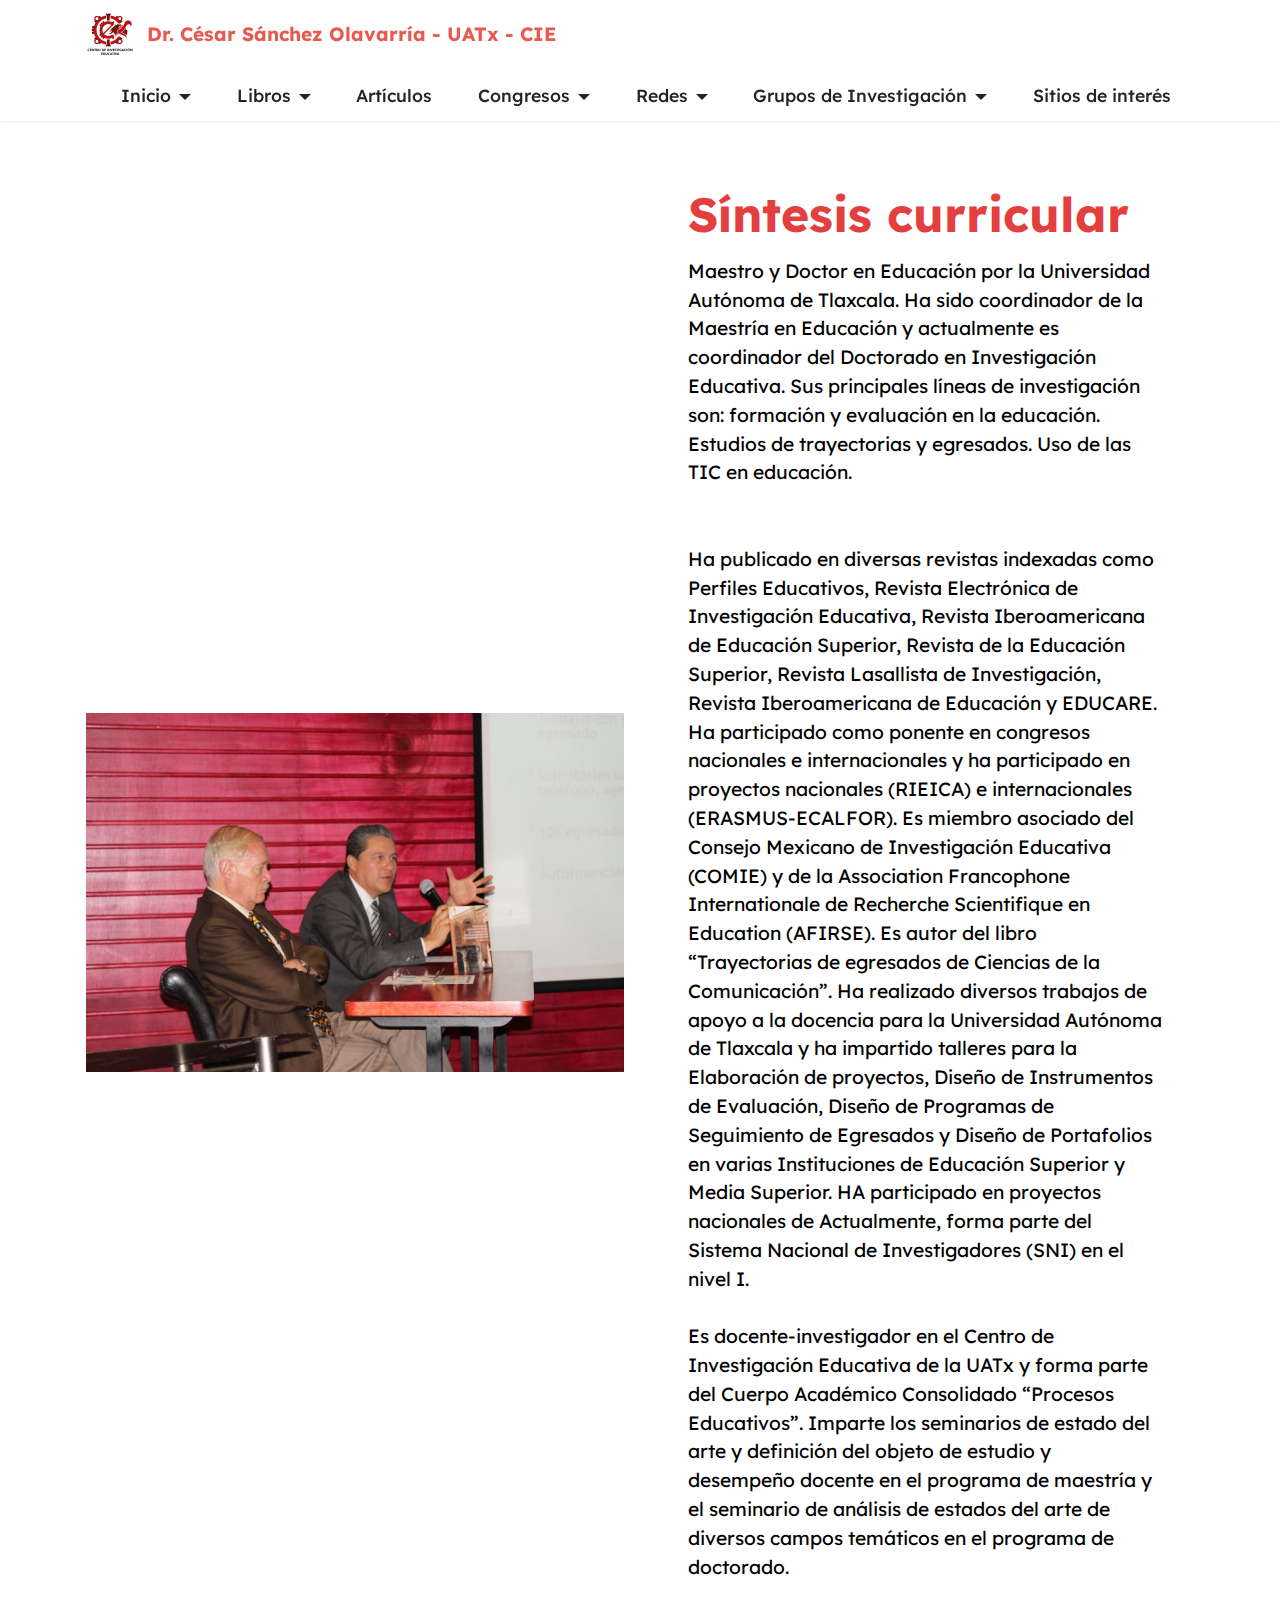
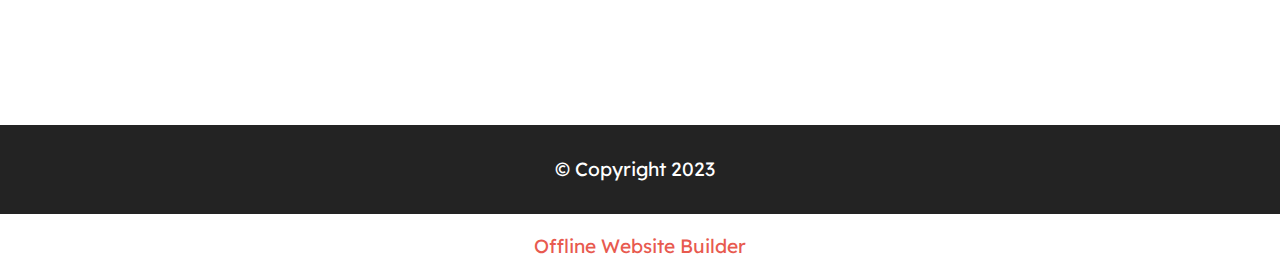
==== page2.html @ 466558fa "Add files via upload" ====
<!DOCTYPE html>
<html  >
<head>
  <!-- Site made with Mobirise Website Builder v5.9.6, https://mobirise.com -->
  <meta charset="UTF-8">
  <meta http-equiv="X-UA-Compatible" content="IE=edge">
  <meta name="generator" content="Mobirise v5.9.6, mobirise.com">
  <meta name="viewport" content="width=device-width, initial-scale=1, minimum-scale=1">
  <link rel="shortcut icon" href="assets/images/cie-96x96.png" type="image/x-icon">
  <meta name="description" content="">
  
  
  <title>Page 2</title>
  <link rel="stylesheet" href="assets/bootstrap/css/bootstrap.min.css">
  <link rel="stylesheet" href="assets/bootstrap/css/bootstrap-grid.min.css">
  <link rel="stylesheet" href="assets/bootstrap/css/bootstrap-reboot.min.css">
  <link rel="stylesheet" href="assets/dropdown/css/style.css">
  <link rel="stylesheet" href="assets/socicon/css/styles.css">
  <link rel="stylesheet" href="assets/theme/css/style.css">
  <link rel="preload" href="https://fonts.googleapis.com/css?family=Lexend:100,200,300,400,500,600,700,800,900&display=swap" as="style" onload="this.onload=null;this.rel='stylesheet'">
  <noscript><link rel="stylesheet" href="https://fonts.googleapis.com/css?family=Lexend:100,200,300,400,500,600,700,800,900&display=swap"></noscript>
  <link rel="preload" as="style" href="assets/mobirise/css/mbr-additional.css"><link rel="stylesheet" href="assets/mobirise/css/mbr-additional.css" type="text/css">

  
  
  
</head>
<body>
  
  <section data-bs-version="5.1" class="menu menu2 cid-tWcC2JuXkL" once="menu" id="menu2-j">
    
    <nav class="navbar navbar-dropdown navbar-fixed-top navbar-expand-lg">
        <div class="container">
            <div class="navbar-brand">
                <span class="navbar-logo">
                    <a href="index.html">
                        <img src="assets/images/cie-96x96.png" alt="Mobirise Website Builder" style="height: 3rem;">
                    </a>
                </span>
                <span class="navbar-caption-wrap"><a class="navbar-caption text-primary display-7" href="index.html">Dr. César Sánchez Olavarría - UATx - CIE</a></span>
            </div>
            <button class="navbar-toggler" type="button" data-toggle="collapse" data-bs-toggle="collapse" data-target="#navbarSupportedContent" data-bs-target="#navbarSupportedContent" aria-controls="navbarNavAltMarkup" aria-expanded="false" aria-label="Toggle navigation">
                <div class="hamburger">
                    <span></span>
                    <span></span>
                    <span></span>
                    <span></span>
                </div>
            </button>
            <div class="collapse navbar-collapse" id="navbarSupportedContent">
                <ul class="navbar-nav nav-dropdown nav-right" data-app-modern-menu="true"><li class="nav-item dropdown"><a class="nav-link link text-black text-primary dropdown-toggle display-4" href="#top" data-toggle="dropdown-submenu" data-bs-toggle="dropdown" data-bs-auto-close="outside" aria-expanded="false">Inicio</a><div class="dropdown-menu" aria-labelledby="dropdown-315"><a class="text-black text-primary show dropdown-item display-4" href="index.html">Home</a><a class="text-black text-primary show dropdown-item display-4" href="page2.html">Sintesis curricular<br></a><a class="text-black text-primary dropdown-item display-4" href="page1.html">Datos de contacto</a></div></li>
                    <li class="nav-item dropdown"><a class="nav-link link text-black text-primary dropdown-toggle display-4" href="index.html#gallery5-3" data-toggle="dropdown-submenu" data-bs-toggle="dropdown" data-bs-auto-close="outside" aria-expanded="false">Libros</a><div class="dropdown-menu" aria-labelledby="dropdown-136"><a class="text-black text-primary dropdown-item display-4" href="page3.html">Libros</a><a class="text-black text-primary show dropdown-item display-4" href="page4.html">Capítulos de libros</a></div></li><li class="nav-item"><a class="nav-link link text-black text-primary display-4" href="page5.html">Artículos</a></li>
                    <li class="nav-item dropdown"><a class="nav-link link text-black text-primary dropdown-toggle display-4" href="index.html#pricing2-c" data-toggle="dropdown-submenu" data-bs-toggle="dropdown" data-bs-auto-close="outside" aria-expanded="false">Congresos</a><div class="dropdown-menu" aria-labelledby="dropdown-948"><a class="text-black text-primary dropdown-item display-4" href="page6.html">Ponencias</a></div>
                    </li><li class="nav-item dropdown"><a class="nav-link link text-black text-primary dropdown-toggle display-4" href="index.html#pricing2-c" data-toggle="dropdown-submenu" data-bs-toggle="dropdown" data-bs-auto-close="outside" aria-expanded="false">Redes</a><div class="dropdown-menu" aria-labelledby="dropdown-106"><a class="text-black text-primary dropdown-item display-4" href="page7.html">Proyectos</a></div></li><li class="nav-item dropdown"><a class="nav-link link text-black text-primary dropdown-toggle show display-4" href="index.html#pricing2-c" data-toggle="dropdown-submenu" data-bs-toggle="dropdown" data-bs-auto-close="outside" aria-expanded="false">Grupos de Investigación</a><div class="dropdown-menu show" aria-labelledby="dropdown-112" data-bs-popper="none"><a class="text-black text-primary dropdown-item display-4" href="page8.html">Publicaciones<br></a></div></li><li class="nav-item"><a class="nav-link link text-black text-primary display-4" href="page9.html" aria-expanded="false">Sitios de interés</a></li></ul>
                
                
            </div>
        </div>
    </nav>
</section>

<section data-bs-version="5.1" class="image1 cid-tWcC2M9A0R" id="image1-n">
    

    

    <div class="container">
        <div class="row align-items-center">
            <div class="col-12 col-lg-6">
                <div class="image-wrapper">
                    <img src="assets/images/img-459-1256x837.jpg" alt="">
                    
                </div>
            </div>
            <div class="col-12 col-lg">
                <div class="text-wrapper">
                    <h3 class="mbr-section-title mbr-fonts-style mb-3 display-2"><strong>Síntesis curricular</strong></h3>
                    <p class="mbr-text mbr-fonts-style display-7">Maestro y Doctor en Educación por la Universidad Autónoma de Tlaxcala. Ha sido coordinador de la Maestría en Educación y actualmente es coordinador del Doctorado en Investigación Educativa. Sus principales líneas de investigación son: formación y evaluación en la educación. Estudios de trayectorias y egresados. Uso de las TIC en educación.
<br>
<br>
<br>Ha publicado en diversas revistas indexadas como Perfiles Educativos, Revista Electrónica de Investigación Educativa, Revista Iberoamericana de Educación Superior, Revista de la Educación Superior, Revista Lasallista de Investigación, Revista Iberoamericana de Educación y EDUCARE. Ha participado como ponente en congresos nacionales e internacionales y ha participado en proyectos nacionales (RIEICA) e internacionales (ERASMUS-ECALFOR). Es miembro asociado del Consejo Mexicano de Investigación Educativa (COMIE) y de la Association Francophone Internationale de Recherche Scientifique en Education (AFIRSE). Es autor del libro “Trayectorias de egresados de Ciencias de la Comunicación”. Ha realizado diversos trabajos de apoyo a la docencia para la Universidad Autónoma de Tlaxcala y ha impartido talleres para la Elaboración de proyectos, Diseño de Instrumentos de Evaluación, Diseño de Programas de Seguimiento de Egresados y Diseño de Portafolios en varias Instituciones de Educación Superior y Media Superior. HA participado en proyectos nacionales de Actualmente, forma parte del Sistema Nacional de Investigadores (SNI) en el nivel I.
<br>
<br>Es docente-investigador en el Centro de Investigación Educativa de la UATx y forma parte del Cuerpo Académico Consolidado “Procesos Educativos”. Imparte los seminarios de estado del arte y definición del objeto de estudio y desempeño docente en el programa de maestría y el seminario de análisis de estados del arte de diversos campos temáticos en el programa de doctorado.</p>
                </div>
            </div>
        </div>
    </div>
</section>

<section data-bs-version="5.1" class="footer7 cid-tWcC2O6Jqj" once="footers" id="footer7-q">

    

    

    <div class="container">
        <div class="media-container-row align-center mbr-white">
            <div class="col-12">
                <p class="mbr-text mb-0 mbr-fonts-style display-7">
                    © Copyright 2023&nbsp;&nbsp;</p>
            </div>
        </div>
    </div>
</section><section class="display-7" style="padding: 0;align-items: center;justify-content: center;flex-wrap: wrap;    align-content: center;display: flex;position: relative;height: 4rem;"><a href="https://mobiri.se/417931" style="flex: 1 1;height: 4rem;position: absolute;width: 100%;z-index: 1;"><img alt="" style="height: 4rem;" src="[data-uri]"></a><p style="margin: 0;text-align: center;" class="display-7">&#8204;</p><a style="z-index:1" href="https://mobirise.com/offline-website-builder.html">Offline Website Builder</a></section><script src="assets/bootstrap/js/bootstrap.bundle.min.js"></script>  <script src="assets/smoothscroll/smooth-scroll.js"></script>  <script src="assets/ytplayer/index.js"></script>  <script src="assets/dropdown/js/navbar-dropdown.js"></script>  <script src="assets/theme/js/script.js"></script>  
  
  
</body>
</html>
---- assets/dropdown/css/style.css ----
.navbar-dropdown {
  left: 0;
  padding: 0;
  position: absolute;
  right: 0;
  top: 0;
  transition: all 0.45s ease;
  z-index: 1030;
  background: #282828; }
  .navbar-dropdown .navbar-logo {
    margin-right: 0.8rem;
    transition: margin 0.3s ease-in-out;
    vertical-align: middle; }
    .navbar-dropdown .navbar-logo img {
      height: 3.125rem;
      transition: all 0.3s ease-in-out; }
    .navbar-dropdown .navbar-logo.mbr-iconfont {
      font-size: 3.125rem;
      line-height: 3.125rem; }
  .navbar-dropdown .navbar-caption {
    font-weight: 700;
    white-space: normal;
    vertical-align: -4px;
    line-height: 3.125rem !important; }
    .navbar-dropdown .navbar-caption, .navbar-dropdown .navbar-caption:hover {
      color: inherit;
      text-decoration: none; }
  .navbar-dropdown .mbr-iconfont + .navbar-caption {
    vertical-align: -1px; }
  .navbar-dropdown.navbar-fixed-top {
    position: fixed; }
  .navbar-dropdown .navbar-brand span {
    vertical-align: -4px; }
  .navbar-dropdown.bg-color.transparent {
    background: none; }
  .navbar-dropdown.navbar-short .navbar-brand {
    padding: 0.625rem 0; }
    .navbar-dropdown.navbar-short .navbar-brand span {
      vertical-align: -1px; }
  .navbar-dropdown.navbar-short .navbar-caption {
    line-height: 2.375rem !important;
    vertical-align: -2px; }
  .navbar-dropdown.navbar-short .navbar-logo {
    margin-right: 0.5rem; }
    .navbar-dropdown.navbar-short .navbar-logo img {
      height: 2.375rem; }
    .navbar-dropdown.navbar-short .navbar-logo.mbr-iconfont {
      font-size: 2.375rem;
      line-height: 2.375rem; }
  .navbar-dropdown.navbar-short .mbr-table-cell {
    height: 3.625rem; }
  .navbar-dropdown .navbar-close {
    left: 0.6875rem;
    position: fixed;
    top: 0.75rem;
    z-index: 1000; }
  .navbar-dropdown .hamburger-icon {
    content: "";
    display: inline-block;
    vertical-align: middle;
    width: 16px;
    -webkit-box-shadow: 0 -6px 0 1px #282828,0 0 0 1px #282828,0 6px 0 1px #282828;
    -moz-box-shadow: 0 -6px 0 1px #282828,0 0 0 1px #282828,0 6px 0 1px #282828;
    box-shadow: 0 -6px 0 1px #282828,0 0 0 1px #282828,0 6px 0 1px #282828; }

.dropdown-menu .dropdown-toggle[data-toggle="dropdown-submenu"]::after {
  border-bottom: 0.35em solid transparent;
  border-left: 0.35em solid;
  border-right: 0;
  border-top: 0.35em solid transparent;
  margin-left: 0.3rem; }

.dropdown-menu .dropdown-item:focus {
  outline: 0; }

.nav-dropdown {
  font-size: 0.75rem;
  font-weight: 500;
  height: auto !important; }
  .nav-dropdown .nav-btn {
    padding-left: 1rem; }
  .nav-dropdown .link {
    margin: .667em 1.667em;
    font-weight: 500;
    padding: 0;
    transition: color .2s ease-in-out; }
    .nav-dropdown .link.dropdown-toggle {
      margin-right: 2.583em; }
      .nav-dropdown .link.dropdown-toggle::after {
        margin-left: .25rem;
        border-top: 0.35em solid;
        border-right: 0.35em solid transparent;
        border-left: 0.35em solid transparent;
        border-bottom: 0; }
      .nav-dropdown .link.dropdown-toggle[aria-expanded="true"] {
        margin: 0;
        padding: 0.667em 3.263em  0.667em 1.667em; }
  .nav-dropdown .link::after,
  .nav-dropdown .dropdown-item::after {
    color: inherit; }
  .nav-dropdown .btn {
    font-size: 0.75rem;
    font-weight: 700;
    letter-spacing: 0;
    margin-bottom: 0;
    padding-left: 1.25rem;
    padding-right: 1.25rem; }
  .nav-dropdown .dropdown-menu {
    border-radius: 0;
    border: 0;
    left: 0;
    margin: 0;
    padding-bottom: 1.25rem;
    padding-top: 1.25rem;
    position: relative; }
  .nav-dropdown .dropdown-submenu {
    margin-left: 0.125rem;
    top: 0; }
  .nav-dropdown .dropdown-item {
    font-weight: 500;
    line-height: 2;
    padding: 0.3846em 4.615em 0.3846em 1.5385em;
    position: relative;
    transition: color .2s ease-in-out, background-color .2s ease-in-out; }
    .nav-dropdown .dropdown-item::after {
      margin-top: -0.3077em;
      position: absolute;
      right: 1.1538em;
      top: 50%; }
    .nav-dropdown .dropdown-item:focus, .nav-dropdown .dropdown-item:hover {
      background: none; }

@media (max-width: 767px) {
  .nav-dropdown.navbar-toggleable-sm {
    bottom: 0;
    display: none;
    left: 0;
    overflow-x: hidden;
    position: fixed;
    top: 0;
    transform: translateX(-100%);
    -ms-transform: translateX(-100%);
    -webkit-transform: translateX(-100%);
    width: 18.75rem;
    z-index: 999; } }
.nav-dropdown.navbar-toggleable-xl {
  bottom: 0;
  display: none;
  left: 0;
  overflow-x: hidden;
  position: fixed;
  top: 0;
  transform: translateX(-100%);
  -ms-transform: translateX(-100%);
  -webkit-transform: translateX(-100%);
  width: 18.75rem;
  z-index: 999; }

.nav-dropdown-sm {
  display: block !important;
  overflow-x: hidden;
  overflow: auto;
  padding-top: 3.875rem; }
  .nav-dropdown-sm::after {
    content: "";
    display: block;
    height: 3rem;
    width: 100%; }
  .nav-dropdown-sm.collapse.in ~ .navbar-close {
    display: block !important; }
  .nav-dropdown-sm.collapsing, .nav-dropdown-sm.collapse.in {
    transform: translateX(0);
    -ms-transform: translateX(0);
    -webkit-transform: translateX(0);
    transition: all 0.25s ease-out;
    -webkit-transition: all 0.25s ease-out;
    background: #282828; }
  .nav-dropdown-sm.collapsing[aria-expanded="false"] {
    transform: translateX(-100%);
    -ms-transform: translateX(-100%);
    -webkit-transform: translateX(-100%); }
  .nav-dropdown-sm .nav-item {
    display: block;
    margin-left: 0 !important;
    padding-left: 0; }
  .nav-dropdown-sm .link,
  .nav-dropdown-sm .dropdown-item {
    border-top: 1px dotted rgba(255, 255, 255, 0.1);
    font-size: 0.8125rem;
    line-height: 1.6;
    margin: 0 !important;
    padding: 0.875rem 2.4rem 0.875rem 1.5625rem !important;
    position: relative;
    white-space: normal; }
    .nav-dropdown-sm .link:focus, .nav-dropdown-sm .link:hover,
    .nav-dropdown-sm .dropdown-item:focus,
    .nav-dropdown-sm .dropdown-item:hover {
      background: rgba(0, 0, 0, 0.2) !important;
      color: #c0a375; }
  .nav-dropdown-sm .nav-btn {
    position: relative;
    padding: 1.5625rem 1.5625rem 0 1.5625rem; }
    .nav-dropdown-sm .nav-btn::before {
      border-top: 1px dotted rgba(255, 255, 255, 0.1);
      content: "";
      left: 0;
      position: absolute;
      top: 0;
      width: 100%; }
    .nav-dropdown-sm .nav-btn + .nav-btn {
      padding-top: 0.625rem; }
      .nav-dropdown-sm .nav-btn + .nav-btn::before {
        display: none; }
  .nav-dropdown-sm .btn {
    padding: 0.625rem 0; }
  .nav-dropdown-sm .dropdown-toggle[data-toggle="dropdown-submenu"]::after {
    margin-left: .25rem;
    border-top: 0.35em solid;
    border-right: 0.35em solid transparent;
    border-left: 0.35em solid transparent;
    border-bottom: 0; }
  .nav-dropdown-sm .dropdown-toggle[data-toggle="dropdown-submenu"][aria-expanded="true"]::after {
    border-top: 0;
    border-right: 0.35em solid transparent;
    border-left: 0.35em solid transparent;
    border-bottom: 0.35em solid; }
  .nav-dropdown-sm .dropdown-menu {
    margin: 0;
    padding: 0;
    position: relative;
    top: 0;
    left: 0;
    width: 100%;
    border: 0;
    float: none;
    border-radius: 0;
    background: none; }
  .nav-dropdown-sm .dropdown-submenu {
    left: 100%;
    margin-left: 0.125rem;
    margin-top: -1.25rem;
    top: 0; }

.navbar-toggleable-sm .nav-dropdown .dropdown-menu {
  position: absolute; }

.navbar-toggleable-sm .nav-dropdown .dropdown-submenu {
  left: 100%;
  margin-left: 0.125rem;
  margin-top: -1.25rem;
  top: 0; }

.navbar-toggleable-sm.opened .nav-dropdown .dropdown-menu {
  position: relative; }

.navbar-toggleable-sm.opened .nav-dropdown .dropdown-submenu {
  left: 0;
  margin-left: 00rem;
  margin-top: 0rem;
  top: 0; }

.is-builder .nav-dropdown.collapsing {
  transition: none !important; }
---- assets/socicon/css/styles.css ----
@charset "UTF-8";

@font-face {
  font-family: 'Socicon';
  src:  url('../fonts/socicon.eot');
  src:  url('../fonts/socicon.eot?#iefix') format('embedded-opentype'),
    url('../fonts/socicon.woff2') format('woff2'),
    url('../fonts/socicon.ttf') format('truetype'),
    url('../fonts/socicon.woff') format('woff'),
    url('../fonts/socicon.svg#socicon') format('svg');
  font-weight: normal;
  font-style: normal;
  font-display: swap;
}

[data-icon]:before {
  font-family: "socicon" !important;
  content: attr(data-icon);
  font-style: normal !important;
  font-weight: normal !important;
  font-variant: normal !important;
  text-transform: none !important;
  speak: none;
  line-height: 1;
  -webkit-font-smoothing: antialiased;
  -moz-osx-font-smoothing: grayscale;
}

[class^="socicon-"], [class*=" socicon-"] {
  /* use !important to prevent issues with browser extensions that change fonts */
  font-family: 'Socicon' !important;
  speak: none;
  font-style: normal;
  font-weight: normal;
  font-variant: normal;
  text-transform: none;
  line-height: 1;

  /* Better Font Rendering =========== */
  -webkit-font-smoothing: antialiased;
  -moz-osx-font-smoothing: grayscale;
}

.socicon-eitaa:before {
  content: "\e97c";
}
.socicon-soroush:before {
  content: "\e97d";
}
.socicon-bale:before {
  content: "\e97e";
}
.socicon-zazzle:before {
  content: "\e97b";
}
.socicon-society6:before {
  content: "\e97a";
}
.socicon-redbubble:before {
  content: "\e979";
}
.socicon-avvo:before {
  content: "\e978";
}
.socicon-stitcher:before {
  content: "\e977";
}
.socicon-googlehangouts:before {
  content: "\e974";
}
.socicon-dlive:before {
  content: "\e975";
}
.socicon-vsco:before {
  content: "\e976";
}
.socicon-flipboard:before {
  content: "\e973";
}
.socicon-ubuntu:before {
  content: "\e958";
}
.socicon-artstation:before {
  content: "\e959";
}
.socicon-invision:before {
  content: "\e95a";
}
.socicon-torial:before {
  content: "\e95b";
}
.socicon-collectorz:before {
  content: "\e95c";
}
.socicon-seenthis:before {
  content: "\e95d";
}
.socicon-googleplaymusic:before {
  content: "\e95e";
}
.socicon-debian:before {
  content: "\e95f";
}
.socicon-filmfreeway:before {
  content: "\e960";
}
.socicon-gnome:before {
  content: "\e961";
}
.socicon-itchio:before {
  content: "\e962";
}
.socicon-jamendo:before {
  content: "\e963";
}
.socicon-mix:before {
  content: "\e964";
}
.socicon-sharepoint:before {
  content: "\e965";
}
.socicon-tinder:before {
  content: "\e966";
}
.socicon-windguru:before {
  content: "\e967";
}
.socicon-cdbaby:before {
  content: "\e968";
}
.socicon-elementaryos:before {
  content: "\e969";
}
.socicon-stage32:before {
  content: "\e96a";
}
.socicon-tiktok:before {
  content: "\e96b";
}
.socicon-gitter:before {
  content: "\e96c";
}
.socicon-letterboxd:before {
  content: "\e96d";
}
.socicon-threema:before {
  content: "\e96e";
}
.socicon-splice:before {
  content: "\e96f";
}
.socicon-metapop:before {
  content: "\e970";
}
.socicon-naver:before {
  content: "\e971";
}
.socicon-remote:before {
  content: "\e972";
}
.socicon-internet:before {
  content: "\e957";
}
.socicon-moddb:before {
  content: "\e94b";
}
.socicon-indiedb:before {
  content: "\e94c";
}
.socicon-traxsource:before {
  content: "\e94d";
}
.socicon-gamefor:before {
  content: "\e94e";
}
.socicon-pixiv:before {
  content: "\e94f";
}
.socicon-myanimelist:before {
  content: "\e950";
}
.socicon-blackberry:before {
  content: "\e951";
}
.socicon-wickr:before {
  content: "\e952";
}
.socicon-spip:before {
  content: "\e953";
}
.socicon-napster:before {
  content: "\e954";
}
.socicon-beatport:before {
  content: "\e955";
}
.socicon-hackerone:before {
  content: "\e956";
}
.socicon-hackernews:before {
  content: "\e946";
}
.socicon-smashwords:before {
  content: "\e947";
}
.socicon-kobo:before {
  content: "\e948";
}
.socicon-bookbub:before {
  content: "\e949";
}
.socicon-mailru:before {
  content: "\e94a";
}
.socicon-gitlab:before {
  content: "\e945";
}
.socicon-instructables:before {
  content: "\e944";
}
.socicon-portfolio:before {
  content: "\e943";
}
.socicon-codered:before {
  content: "\e940";
}
.socicon-origin:before {
  content: "\e941";
}
.socicon-nextdoor:before {
  content: "\e942";
}
.socicon-udemy:before {
  content: "\e93f";
}
.socicon-livemaster:before {
  content: "\e93e";
}
.socicon-crunchbase:before {
  content: "\e93b";
}
.socicon-homefy:before {
  content: "\e93c";
}
.socicon-calendly:before {
  content: "\e93d";
}
.socicon-realtor:before {
  content: "\e90f";
}
.socicon-tidal:before {
  content: "\e910";
}
.socicon-qobuz:before {
  content: "\e911";
}
.socicon-natgeo:before {
  content: "\e912";
}
.socicon-mastodon:before {
  content: "\e913";
}
.socicon-unsplash:before {
  content: "\e914";
}
.socicon-homeadvisor:before {
  content: "\e915";
}
.socicon-angieslist:before {
  content: "\e916";
}
.socicon-codepen:before {
  content: "\e917";
}
.socicon-slack:before {
  content: "\e918";
}
.socicon-openaigym:before {
  content: "\e919";
}
.socicon-logmein:before {
  content: "\e91a";
}
.socicon-fiverr:before {
  content: "\e91b";
}
.socicon-gotomeeting:before {
  content: "\e91c";
}
.socicon-aliexpress:before {
  content: "\e91d";
}
.socicon-guru:before {
  content: "\e91e";
}
.socicon-appstore:before {
  content: "\e91f";
}
.socicon-homes:before {
  content: "\e920";
}
.socicon-zoom:before {
  content: "\e921";
}
.socicon-alibaba:before {
  content: "\e922";
}
.socicon-craigslist:before {
  content: "\e923";
}
.socicon-wix:before {
  content: "\e924";
}
.socicon-redfin:before {
  content: "\e925";
}
.socicon-googlecalendar:before {
  content: "\e926";
}
.socicon-shopify:before {
  content: "\e927";
}
.socicon-freelancer:before {
  content: "\e928";
}
.socicon-seedrs:before {
  content: "\e929";
}
.socicon-bing:before {
  content: "\e92a";
}
.socicon-doodle:before {
  content: "\e92b";
}
.socicon-bonanza:before {
  content: "\e92c";
}
.socicon-squarespace:before {
  content: "\e92d";
}
.socicon-toptal:before {
  content: "\e92e";
}
.socicon-gust:before {
  content: "\e92f";
}
.socicon-ask:before {
  content: "\e930";
}
.socicon-trulia:before {
  content: "\e931";
}
.socicon-loomly:before {
  content: "\e932";
}
.socicon-ghost:before {
  content: "\e933";
}
.socicon-upwork:before {
  content: "\e934";
}
.socicon-fundable:before {
  content: "\e935";
}
.socicon-booking:before {
  content: "\e936";
}
.socicon-googlemaps:before {
  content: "\e937";
}
.socicon-zillow:before {
  content: "\e938";
}
.socicon-niconico:before {
  content: "\e939";
}
.socicon-toneden:before {
  content: "\e93a";
}
.socicon-augment:before {
  content: "\e908";
}
.socicon-bitbucket:before {
  content: "\e909";
}
.socicon-fyuse:before {
  content: "\e90a";
}
.socicon-yt-gaming:before {
  content: "\e90b";
}
.socicon-sketchfab:before {
  content: "\e90c";
}
.socicon-mobcrush:before {
  content: "\e90d";
}
.socicon-microsoft:before {
  content: "\e90e";
}
.socicon-pandora:before {
  content: "\e907";
}
.socicon-messenger:before {
  content: "\e906";
}
.socicon-gamewisp:before {
  content: "\e905";
}
.socicon-bloglovin:before {
  content: "\e904";
}
.socicon-tunein:before {
  content: "\e903";
}
.socicon-gamejolt:before {
  content: "\e901";
}
.socicon-trello:before {
  content: "\e902";
}
.socicon-spreadshirt:before {
  content: "\e900";
}
.socicon-500px:before {
  content: "\e000";
}
.socicon-8tracks:before {
  content: "\e001";
}
.socicon-airbnb:before {
  content: "\e002";
}
.socicon-alliance:before {
  content: "\e003";
}
.socicon-amazon:before {
  content: "\e004";
}
.socicon-amplement:before {
  content: "\e005";
}
.socicon-android:before {
  content: "\e006";
}
.socicon-angellist:before {
  content: "\e007";
}
.socicon-apple:before {
  content: "\e008";
}
.socicon-appnet:before {
  content: "\e009";
}
.socicon-baidu:before {
  content: "\e00a";
}
.socicon-bandcamp:before {
  content: "\e00b";
}
.socicon-battlenet:before {
  content: "\e00c";
}
.socicon-mixer:before {
  content: "\e00d";
}
.socicon-bebee:before {
  content: "\e00e";
}
.socicon-bebo:before {
  content: "\e00f";
}
.socicon-behance:before {
  content: "\e010";
}
.socicon-blizzard:before {
  content: "\e011";
}
.socicon-blogger:before {
  content: "\e012";
}
.socicon-buffer:before {
  content: "\e013";
}
.socicon-chrome:before {
  content: "\e014";
}
.socicon-coderwall:before {
  content: "\e015";
}
.socicon-curse:before {
  content: "\e016";
}
.socicon-dailymotion:before {
  content: "\e017";
}
.socicon-deezer:before {
  content: "\e018";
}
.socicon-delicious:before {
  content: "\e019";
}
.socicon-deviantart:before {
  content: "\e01a";
}
.socicon-diablo:before {
  content: "\e01b";
}
.socicon-digg:before {
  content: "\e01c";
}
.socicon-discord:before {
  content: "\e01d";
}
.socicon-disqus:before {
  content: "\e01e";
}
.socicon-douban:before {
  content: "\e01f";
}
.socicon-draugiem:before {
  content: "\e020";
}
.socicon-dribbble:before {
  content: "\e021";
}
.socicon-drupal:before {
  content: "\e022";
}
.socicon-ebay:before {
  content: "\e023";
}
.socicon-ello:before {
  content: "\e024";
}
.socicon-endomodo:before {
  content: "\e025";
}
.socicon-envato:before {
  content: "\e026";
}
.socicon-etsy:before {
  content: "\e027";
}
.socicon-facebook:before {
  content: "\e028";
}
.socicon-feedburner:before {
  content: "\e029";
}
.socicon-filmweb:before {
  content: "\e02a";
}
.socicon-firefox:before {
  content: "\e02b";
}
.socicon-flattr:before {
  content: "\e02c";
}
.socicon-flickr:before {
  content: "\e02d";
}
.socicon-formulr:before {
  content: "\e02e";
}
.socicon-forrst:before {
  content: "\e02f";
}
.socicon-foursquare:before {
  content: "\e030";
}
.socicon-friendfeed:before {
  content: "\e031";
}
.socicon-github:before {
  content: "\e032";
}
.socicon-goodreads:before {
  content: "\e033";
}
.socicon-google:before {
  content: "\e034";
}
.socicon-googlescholar:before {
  content: "\e035";
}
.socicon-googlegroups:before {
  content: "\e036";
}
.socicon-googlephotos:before {
  content: "\e037";
}
.socicon-googleplus:before {
  content: "\e038";
}
.socicon-grooveshark:before {
  content: "\e039";
}
.socicon-hackerrank:before {
  content: "\e03a";
}
.socicon-hearthstone:before {
  content: "\e03b";
}
.socicon-hellocoton:before {
  content: "\e03c";
}
.socicon-heroes:before {
  content: "\e03d";
}
.socicon-smashcast:before {
  content: "\e03e";
}
.socicon-horde:before {
  content: "\e03f";
}
.socicon-houzz:before {
  content: "\e040";
}
.socicon-icq:before {
  content: "\e041";
}
.socicon-identica:before {
  content: "\e042";
}
.socicon-imdb:before {
  content: "\e043";
}
.socicon-instagram:before {
  content: "\e044";
}
.socicon-issuu:before {
  content: "\e045";
}
.socicon-istock:before {
  content: "\e046";
}
.socicon-itunes:before {
  content: "\e047";
}
.socicon-keybase:before {
  content: "\e048";
}
.socicon-lanyrd:before {
  content: "\e049";
}
.socicon-lastfm:before {
  content: "\e04a";
}
.socicon-line:before {
  content: "\e04b";
}
.socicon-linkedin:before {
  content: "\e04c";
}
.socicon-livejournal:before {
  content: "\e04d";
}
.socicon-lyft:before {
  content: "\e04e";
}
.socicon-macos:before {
  content: "\e04f";
}
.socicon-mail:before {
  content: "\e050";
}
.socicon-medium:before {
  content: "\e051";
}
.socicon-meetup:before {
  content: "\e052";
}
.socicon-mixcloud:before {
  content: "\e053";
}
.socicon-modelmayhem:before {
  content: "\e054";
}
.socicon-mumble:before {
  content: "\e055";
}
.socicon-myspace:before {
  content: "\e056";
}
.socicon-newsvine:before {
  content: "\e057";
}
.socicon-nintendo:before {
  content: "\e058";
}
.socicon-npm:before {
  content: "\e059";
}
.socicon-odnoklassniki:before {
  content: "\e05a";
}
.socicon-openid:before {
  content: "\e05b";
}
.socicon-opera:before {
  content: "\e05c";
}
.socicon-outlook:before {
  content: "\e05d";
}
.socicon-overwatch:before {
  content: "\e05e";
}
.socicon-patreon:before {
  content: "\e05f";
}
.socicon-paypal:before {
  content: "\e060";
}
.socicon-periscope:before {
  content: "\e061";
}
.socicon-persona:before {
  content: "\e062";
}
.socicon-pinterest:before {
  content: "\e063";
}
.socicon-play:before {
  content: "\e064";
}
.socicon-player:before {
  content: "\e065";
}
.socicon-playstation:before {
  content: "\e066";
}
.socicon-pocket:before {
  content: "\e067";
}
.socicon-qq:before {
  content: "\e068";
}
.socicon-quora:before {
  content: "\e069";
}
.socicon-raidcall:before {
  content: "\e06a";
}
.socicon-ravelry:before {
  content: "\e06b";
}
.socicon-reddit:before {
  content: "\e06c";
}
.socicon-renren:before {
  content: "\e06d";
}
.socicon-researchgate:before {
  content: "\e06e";
}
.socicon-residentadvisor:before {
  content: "\e06f";
}
.socicon-reverbnation:before {
  content: "\e070";
}
.socicon-rss:before {
  content: "\e071";
}
.socicon-sharethis:before {
  content: "\e072";
}
.socicon-skype:before {
  content: "\e073";
}
.socicon-slideshare:before {
  content: "\e074";
}
.socicon-smugmug:before {
  content: "\e075";
}
.socicon-snapchat:before {
  content: "\e076";
}
.socicon-songkick:before {
  content: "\e077";
}
.socicon-soundcloud:before {
  content: "\e078";
}
.socicon-spotify:before {
  content: "\e079";
}
.socicon-stackexchange:before {
  content: "\e07a";
}
.socicon-stackoverflow:before {
  content: "\e07b";
}
.socicon-starcraft:before {
  content: "\e07c";
}
.socicon-stayfriends:before {
  content: "\e07d";
}
.socicon-steam:before {
  content: "\e07e";
}
.socicon-storehouse:before {
  content: "\e07f";
}
.socicon-strava:before {
  content: "\e080";
}
.socicon-streamjar:before {
  content: "\e081";
}
.socicon-stumbleupon:before {
  content: "\e082";
}
.socicon-swarm:before {
  content: "\e083";
}
.socicon-teamspeak:before {
  content: "\e084";
}
.socicon-teamviewer:before {
  content: "\e085";
}
.socicon-technorati:before {
  content: "\e086";
}
.socicon-telegram:before {
  content: "\e087";
}
.socicon-tripadvisor:before {
  content: "\e088";
}
.socicon-tripit:before {
  content: "\e089";
}
.socicon-triplej:before {
  content: "\e08a";
}
.socicon-tumblr:before {
  content: "\e08b";
}
.socicon-twitch:before {
  content: "\e08c";
}
.socicon-twitter:before {
  content: "\e08d";
}
.socicon-uber:before {
  content: "\e08e";
}
.socicon-ventrilo:before {
  content: "\e08f";
}
.socicon-viadeo:before {
  content: "\e090";
}
.socicon-viber:before {
  content: "\e091";
}
.socicon-viewbug:before {
  content: "\e092";
}
.socicon-vimeo:before {
  content: "\e093";
}
.socicon-vine:before {
  content: "\e094";
}
.socicon-vkontakte:before {
  content: "\e095";
}
.socicon-warcraft:before {
  content: "\e096";
}
.socicon-wechat:before {
  content: "\e097";
}
.socicon-weibo:before {
  content: "\e098";
}
.socicon-whatsapp:before {
  content: "\e099";
}
.socicon-wikipedia:before {
  content: "\e09a";
}
.socicon-windows:before {
  content: "\e09b";
}
.socicon-wordpress:before {
  content: "\e09c";
}
.socicon-wykop:before {
  content: "\e09d";
}
.socicon-xbox:before {
  content: "\e09e";
}
.socicon-xing:before {
  content: "\e09f";
}
.socicon-yahoo:before {
  content: "\e0a0";
}
.socicon-yammer:before {
  content: "\e0a1";
}
.socicon-yandex:before {
  content: "\e0a2";
}
.socicon-yelp:before {
  content: "\e0a3";
}
.socicon-younow:before {
  content: "\e0a4";
}
.socicon-youtube:before {
  content: "\e0a5";
}
.socicon-zapier:before {
  content: "\e0a6";
}
.socicon-zerply:before {
  content: "\e0a7";
}
.socicon-zomato:before {
  content: "\e0a8";
}
.socicon-zynga:before {
  content: "\e0a9";
}
---- assets/theme/css/style.css ----
@charset "UTF-8";
section {
  background-color: #ffffff;
}

body {
  font-style: normal;
  line-height: 1.5;
  font-weight: 400;
  color: #232323;
  position: relative;
}

button {
  background-color: transparent;
  border-color: transparent;
}

section,
.container,
.container-fluid {
  position: relative;
  word-wrap: break-word;
}

a.mbr-iconfont:hover {
  text-decoration: none;
}

.article .lead p,
.article .lead ul,
.article .lead ol,
.article .lead pre,
.article .lead blockquote {
  margin-bottom: 0;
}

a {
  font-style: normal;
  font-weight: 400;
  cursor: pointer;
}
a, a:hover {
  text-decoration: none;
}

.mbr-section-title {
  font-style: normal;
  line-height: 1.3;
}

.mbr-section-subtitle {
  line-height: 1.3;
}

.mbr-text {
  font-style: normal;
  line-height: 1.7;
}

h1,
h2,
h3,
h4,
h5,
h6,
.display-1,
.display-2,
.display-4,
.display-5,
.display-7,
span,
p,
a {
  line-height: 1;
  word-break: break-word;
  word-wrap: break-word;
  font-weight: 400;
}

b,
strong {
  font-weight: bold;
}

input:-webkit-autofill, input:-webkit-autofill:hover, input:-webkit-autofill:focus, input:-webkit-autofill:active {
  transition-delay: 9999s;
  -webkit-transition-property: background-color, color;
  transition-property: background-color, color;
}

textarea[type=hidden] {
  display: none;
}

section {
  background-position: 50% 50%;
  background-repeat: no-repeat;
  background-size: cover;
}
section .mbr-background-video,
section .mbr-background-video-preview {
  position: absolute;
  bottom: 0;
  left: 0;
  right: 0;
  top: 0;
}

.hidden {
  visibility: hidden;
}

.mbr-z-index20 {
  z-index: 20;
}

/*! Base colors */
.mbr-white {
  color: #ffffff;
}

.mbr-black {
  color: #111111;
}

.mbr-bg-white {
  background-color: #ffffff;
}

.mbr-bg-black {
  background-color: #000000;
}

/*! Text-aligns */
.align-left {
  text-align: left;
}

.align-center {
  text-align: center;
}

.align-right {
  text-align: right;
}

/*! Font-weight  */
.mbr-light {
  font-weight: 300;
}

.mbr-regular {
  font-weight: 400;
}

.mbr-semibold {
  font-weight: 500;
}

.mbr-bold {
  font-weight: 700;
}

/*! Media  */
.media-content {
  flex-basis: 100%;
}

.media-container-row {
  display: flex;
  flex-direction: row;
  flex-wrap: wrap;
  justify-content: center;
  align-content: center;
  align-items: start;
}
.media-container-row .media-size-item {
  width: 400px;
}

.media-container-column {
  display: flex;
  flex-direction: column;
  flex-wrap: wrap;
  justify-content: center;
  align-content: center;
  align-items: stretch;
}
.media-container-column > * {
  width: 100%;
}

@media (min-width: 992px) {
  .media-container-row {
    flex-wrap: nowrap;
  }
}
figure {
  margin-bottom: 0;
  overflow: hidden;
}

figure[mbr-media-size] {
  transition: width 0.1s;
}

img,
iframe {
  display: block;
  width: 100%;
}

.card {
  background-color: transparent;
  border: none;
}

.card-box {
  width: 100%;
}

.card-img {
  text-align: center;
  flex-shrink: 0;
  -webkit-flex-shrink: 0;
}

.media {
  max-width: 100%;
  margin: 0 auto;
}

.mbr-figure {
  align-self: center;
}

.media-container > div {
  max-width: 100%;
}

.mbr-figure img,
.card-img img {
  width: 100%;
}

@media (max-width: 991px) {
  .media-size-item {
    width: auto !important;
  }

  .media {
    width: auto;
  }

  .mbr-figure {
    width: 100% !important;
  }
}
/*! Buttons */
.mbr-section-btn {
  margin-left: -0.6rem;
  margin-right: -0.6rem;
  font-size: 0;
}

.btn {
  font-weight: 600;
  border-width: 1px;
  font-style: normal;
  margin: 0.6rem 0.6rem;
  white-space: normal;
  transition: all 0.2s ease-in-out;
  display: inline-flex;
  align-items: center;
  justify-content: center;
  word-break: break-word;
}

.btn-sm {
  font-weight: 600;
  letter-spacing: 0px;
  transition: all 0.3s ease-in-out;
}

.btn-md {
  font-weight: 600;
  letter-spacing: 0px;
  transition: all 0.3s ease-in-out;
}

.btn-lg {
  font-weight: 600;
  letter-spacing: 0px;
  transition: all 0.3s ease-in-out;
}

.btn-form {
  margin: 0;
}
.btn-form:hover {
  cursor: pointer;
}

nav .mbr-section-btn {
  margin-left: 0rem;
  margin-right: 0rem;
}

/*! Btn icon margin */
.btn .mbr-iconfont,
.btn.btn-sm .mbr-iconfont {
  order: 1;
  cursor: pointer;
  margin-left: 0.5rem;
  vertical-align: sub;
}

.btn.btn-md .mbr-iconfont,
.btn.btn-md .mbr-iconfont {
  margin-left: 0.8rem;
}

.mbr-regular {
  font-weight: 400;
}

.mbr-semibold {
  font-weight: 500;
}

.mbr-bold {
  font-weight: 700;
}

[type=submit] {
  -webkit-appearance: none;
}

/*! Full-screen */
.mbr-fullscreen .mbr-overlay {
  min-height: 100vh;
}

.mbr-fullscreen {
  display: flex;
  display: -moz-flex;
  display: -ms-flex;
  display: -o-flex;
  align-items: center;
  min-height: 100vh;
  padding-top: 3rem;
  padding-bottom: 3rem;
}

/*! Map */
.map {
  height: 25rem;
  position: relative;
}
.map iframe {
  width: 100%;
  height: 100%;
}

/*! Scroll to top arrow */
.mbr-arrow-up {
  bottom: 25px;
  right: 90px;
  position: fixed;
  text-align: right;
  z-index: 5000;
  color: #ffffff;
  font-size: 22px;
}

.mbr-arrow-up a {
  background: rgba(0, 0, 0, 0.2);
  border-radius: 50%;
  color: #fff;
  display: inline-block;
  height: 60px;
  width: 60px;
  border: 2px solid #fff;
  outline-style: none !important;
  position: relative;
  text-decoration: none;
  transition: all 0.3s ease-in-out;
  cursor: pointer;
  text-align: center;
}
.mbr-arrow-up a:hover {
  background-color: rgba(0, 0, 0, 0.4);
}
.mbr-arrow-up a i {
  line-height: 60px;
}

.mbr-arrow-up-icon {
  display: block;
  color: #fff;
}

.mbr-arrow-up-icon::before {
  content: "›";
  display: inline-block;
  font-family: serif;
  font-size: 22px;
  line-height: 1;
  font-style: normal;
  position: relative;
  top: 6px;
  left: -4px;
  transform: rotate(-90deg);
}

/*! Arrow Down */
.mbr-arrow {
  position: absolute;
  bottom: 45px;
  left: 50%;
  width: 60px;
  height: 60px;
  cursor: pointer;
  background-color: rgba(80, 80, 80, 0.5);
  border-radius: 50%;
  transform: translateX(-50%);
}
@media (max-width: 767px) {
  .mbr-arrow {
    display: none;
  }
}
.mbr-arrow > a {
  display: inline-block;
  text-decoration: none;
  outline-style: none;
  -webkit-animation: arrowdown 1.7s ease-in-out infinite;
          animation: arrowdown 1.7s ease-in-out infinite;
  color: #ffffff;
}
.mbr-arrow > a > i {
  position: absolute;
  top: -2px;
  left: 15px;
  font-size: 2rem;
}

#scrollToTop a i::before {
  content: "";
  position: absolute;
  display: block;
  border-bottom: 2.5px solid #fff;
  border-left: 2.5px solid #fff;
  width: 27.8%;
  height: 27.8%;
  left: 50%;
  top: 51%;
  transform: translateY(-30%) translateX(-50%) rotate(135deg);
}

@keyframes arrowdown {
  0% {
    transform: translateY(0px);
  }
  50% {
    transform: translateY(-5px);
  }
  100% {
    transform: translateY(0px);
  }
}
@-webkit-keyframes arrowdown {
  0% {
    transform: translateY(0px);
  }
  50% {
    transform: translateY(-5px);
  }
  100% {
    transform: translateY(0px);
  }
}
@media (max-width: 500px) {
  .mbr-arrow-up {
    left: 0;
    right: 0;
    text-align: center;
  }
}
/*Gradients animation*/
@keyframes gradient-animation {
  from {
    background-position: 0% 100%;
    -webkit-animation-timing-function: ease-in-out;
            animation-timing-function: ease-in-out;
  }
  to {
    background-position: 100% 0%;
    -webkit-animation-timing-function: ease-in-out;
            animation-timing-function: ease-in-out;
  }
}
@-webkit-keyframes gradient-animation {
  from {
    background-position: 0% 100%;
    -webkit-animation-timing-function: ease-in-out;
            animation-timing-function: ease-in-out;
  }
  to {
    background-position: 100% 0%;
    -webkit-animation-timing-function: ease-in-out;
            animation-timing-function: ease-in-out;
  }
}
.bg-gradient {
  background-size: 200% 200%;
  animation: gradient-animation 5s infinite alternate;
  -webkit-animation: gradient-animation 5s infinite alternate;
}

.menu .navbar-brand {
  display: -webkit-flex;
}
.menu .navbar-brand span {
  display: flex;
  display: -webkit-flex;
}
.menu .navbar-brand .navbar-caption-wrap {
  display: -webkit-flex;
}
.menu .navbar-brand .navbar-logo img {
  display: -webkit-flex;
  width: auto;
}
@media (min-width: 768px) and (max-width: 991px) {
  .menu .navbar-toggleable-sm .navbar-nav {
    display: -ms-flexbox;
  }
}
@media (max-width: 991px) {
  .menu .navbar-collapse {
    max-height: 93.5vh;
  }
  .menu .navbar-collapse.show {
    overflow: auto;
  }
}
@media (min-width: 992px) {
  .menu .navbar-nav.nav-dropdown {
    display: -webkit-flex;
  }
  .menu .navbar-toggleable-sm .navbar-collapse {
    display: -webkit-flex !important;
  }
  .menu .collapsed .navbar-collapse {
    max-height: 93.5vh;
  }
  .menu .collapsed .navbar-collapse.show {
    overflow: auto;
  }
}
@media (max-width: 767px) {
  .menu .navbar-collapse {
    max-height: 80vh;
  }
}

.nav-link .mbr-iconfont {
  margin-right: 0.5rem;
}

.navbar {
  display: -webkit-flex;
  -webkit-flex-wrap: wrap;
  -webkit-align-items: center;
  -webkit-justify-content: space-between;
}

.navbar-collapse {
  -webkit-flex-basis: 100%;
  -webkit-flex-grow: 1;
  -webkit-align-items: center;
}

.nav-dropdown .link {
  padding: 0.667em 1.667em !important;
  margin: 0 !important;
}

.nav {
  display: -webkit-flex;
  -webkit-flex-wrap: wrap;
}

.row {
  display: -webkit-flex;
  -webkit-flex-wrap: wrap;
}

.justify-content-center {
  -webkit-justify-content: center;
}

.form-inline {
  display: -webkit-flex;
}

.card-wrapper {
  -webkit-flex: 1;
}

.carousel-control {
  z-index: 10;
  display: -webkit-flex;
}

.carousel-controls {
  display: -webkit-flex;
}

.media {
  display: -webkit-flex;
}

.form-group:focus {
  outline: none;
}

.jq-selectbox__select {
  padding: 7px 0;
  position: relative;
}

.jq-selectbox__dropdown {
  overflow: hidden;
  border-radius: 10px;
  position: absolute;
  top: 100%;
  left: 0 !important;
  width: 100% !important;
}

.jq-selectbox__trigger-arrow {
  right: 0;
  transform: translateY(-50%);
}

.jq-selectbox li {
  padding: 1.07em 0.5em;
}

input[type=range] {
  padding-left: 0 !important;
  padding-right: 0 !important;
}

.modal-dialog,
.modal-content {
  height: 100%;
}

.modal-dialog .carousel-inner {
  height: calc(100vh - 1.75rem);
}
@media (max-width: 575px) {
  .modal-dialog .carousel-inner {
    height: calc(100vh - 1rem);
  }
}

.carousel-item {
  text-align: center;
}

.carousel-item img {
  margin: auto;
}

.navbar-toggler {
  align-self: flex-start;
  padding: 0.25rem 0.75rem;
  font-size: 1.25rem;
  line-height: 1;
  background: transparent;
  border: 1px solid transparent;
  border-radius: 0.25rem;
}

.navbar-toggler:focus,
.navbar-toggler:hover {
  text-decoration: none;
  box-shadow: none;
}

.navbar-toggler-icon {
  display: inline-block;
  width: 1.5em;
  height: 1.5em;
  vertical-align: middle;
  content: "";
  background: no-repeat center center;
  background-size: 100% 100%;
}

.navbar-toggler-left {
  position: absolute;
  left: 1rem;
}

.navbar-toggler-right {
  position: absolute;
  right: 1rem;
}

.card-img {
  width: auto;
}

.menu .navbar.collapsed:not(.beta-menu) {
  flex-direction: column;
}

.carousel-item.active,
.carousel-item-next,
.carousel-item-prev {
  display: flex;
}

.note-air-layout .dropup .dropdown-menu,
.note-air-layout .navbar-fixed-bottom .dropdown .dropdown-menu {
  bottom: initial !important;
}

html,
body {
  height: auto;
  min-height: 100vh;
}

.dropup .dropdown-toggle::after {
  display: none;
}

.form-asterisk {
  font-family: initial;
  position: absolute;
  top: -2px;
  font-weight: normal;
}

.form-control-label {
  position: relative;
  cursor: pointer;
  margin-bottom: 0.357em;
  padding: 0;
}

.alert {
  color: #ffffff;
  border-radius: 0;
  border: 0;
  font-size: 1.1rem;
  line-height: 1.5;
  margin-bottom: 1.875rem;
  padding: 1.25rem;
  position: relative;
  text-align: center;
}
.alert.alert-form::after {
  background-color: inherit;
  bottom: -7px;
  content: "";
  display: block;
  height: 14px;
  left: 50%;
  margin-left: -7px;
  position: absolute;
  transform: rotate(45deg);
  width: 14px;
}

.form-control {
  background-color: #ffffff;
  background-clip: border-box;
  color: #232323;
  line-height: 1rem !important;
  height: auto;
  padding: 0.6rem 1.2rem;
  transition: border-color 0.25s ease 0s;
  border: 1px solid transparent !important;
  border-radius: 4px;
  box-shadow: rgba(0, 0, 0, 0.07) 0px 1px 1px 0px, rgba(0, 0, 0, 0.07) 0px 1px 3px 0px, rgba(0, 0, 0, 0.03) 0px 0px 0px 1px;
}
.form-active .form-control:invalid {
  border-color: red;
}

form .row {
  margin-left: -0.6rem;
  margin-right: -0.6rem;
}
form .row [class*=col] {
  padding-left: 0.6rem;
  padding-right: 0.6rem;
}

form .mbr-section-btn {
  margin: 0;
  padding-left: 0.6rem;
  padding-right: 0.6rem;
}

form .btn {
  display: flex;
  padding: 0.6rem 1.2rem;
  margin: 0;
}

form .form-check-input {
  margin-top: 0.5;
}

textarea.form-control {
  line-height: 1.5rem !important;
}

.form-group {
  margin-bottom: 1.2rem;
}

.form-control,
form .btn {
  min-height: 48px;
}

.gdpr-block label span.textGDPR input[name=gdpr] {
  top: 7px;
}

.form-control:focus {
  box-shadow: none;
}

:focus {
  outline: none;
}

.mbr-overlay {
  background-color: #000;
  bottom: 0;
  left: 0;
  opacity: 0.5;
  position: absolute;
  right: 0;
  top: 0;
  z-index: 0;
  pointer-events: none;
}

blockquote {
  font-style: italic;
  padding: 3rem;
  font-size: 1.09rem;
  position: relative;
  border-left: 3px solid;
}

ul,
ol,
pre,
blockquote {
  margin-bottom: 2.3125rem;
}

.mt-4 {
  margin-top: 2rem !important;
}

.mb-4 {
  margin-bottom: 2rem !important;
}

@media (min-width: 992px) {
  .container {
    padding-left: 16px;
    padding-right: 16px;
  }

  .row {
    margin-left: -16px;
    margin-right: -16px;
  }
  .row > [class*=col] {
    padding-left: 16px;
    padding-right: 16px;
  }
}
@media (min-width: 768px) {
  .container-fluid {
    padding-left: 32px;
    padding-right: 32px;
  }
}
@media (min-width: 768px) and (max-width: 991px) {
  .mbr-container {
    padding-left: 32px;
    padding-right: 32px;
  }
}
@media (max-width: 767px) {
  .mbr-container {
    padding-left: 16px;
    padding-right: 16px;
  }
}
.card-wrapper,
.item-wrapper {
  overflow: hidden;
}

.app-video-wrapper > img {
  opacity: 1;
}

.item {
  position: relative;
}

.dropdown-menu .dropdown-menu {
  left: 100%;
}

.dropdown-item + .dropdown-menu {
  display: none;
}

.dropdown-item:hover + .dropdown-menu,
.dropdown-menu:hover {
  display: block;
}

@media (min-aspect-ratio: 16/9) {
  .mbr-video-foreground {
    height: 300% !important;
    top: -100% !important;
  }
}
@media (max-aspect-ratio: 16/9) {
  .mbr-video-foreground {
    width: 300% !important;
    left: -100% !important;
  }
}.engine {
	position: absolute;
	text-indent: -2400px;
	text-align: center;
	padding: 0;
	top: 0;
	left: -2400px;
}
---- assets/mobirise/css/mbr-additional.css ----
body {
  font-family: Jost;
}
.display-1 {
  font-family: 'Lexend', sans-serif;
  font-size: 4.6rem;
  line-height: 1.1;
}
.display-1 > .mbr-iconfont {
  font-size: 5.75rem;
}
.display-2 {
  font-family: 'Lexend', sans-serif;
  font-size: 3rem;
  line-height: 1.1;
}
.display-2 > .mbr-iconfont {
  font-size: 3.75rem;
}
.display-4 {
  font-family: 'Lexend', sans-serif;
  font-size: 1.1rem;
  line-height: 1.5;
}
.display-4 > .mbr-iconfont {
  font-size: 1.375rem;
}
.display-5 {
  font-family: 'Lexend', sans-serif;
  font-size: 2rem;
  line-height: 1.5;
}
.display-5 > .mbr-iconfont {
  font-size: 2.5rem;
}
.display-7 {
  font-family: 'Lexend', sans-serif;
  font-size: 1.2rem;
  line-height: 1.5;
}
.display-7 > .mbr-iconfont {
  font-size: 1.5rem;
}
/* ---- Fluid typography for mobile devices ---- */
/* 1.4 - font scale ratio ( bootstrap == 1.42857 ) */
/* 100vw - current viewport width */
/* (48 - 20)  48 == 48rem == 768px, 20 == 20rem == 320px(minimal supported viewport) */
/* 0.65 - min scale variable, may vary */
@media (max-width: 992px) {
  .display-1 {
    font-size: 3.68rem;
  }
}
@media (max-width: 768px) {
  .display-1 {
    font-size: 3.22rem;
    font-size: calc( 2.26rem + (4.6 - 2.26) * ((100vw - 20rem) / (48 - 20)));
    line-height: calc( 1.1 * (2.26rem + (4.6 - 2.26) * ((100vw - 20rem) / (48 - 20))));
  }
  .display-2 {
    font-size: 2.4rem;
    font-size: calc( 1.7rem + (3 - 1.7) * ((100vw - 20rem) / (48 - 20)));
    line-height: calc( 1.3 * (1.7rem + (3 - 1.7) * ((100vw - 20rem) / (48 - 20))));
  }
  .display-4 {
    font-size: 0.88rem;
    font-size: calc( 1.0350000000000001rem + (1.1 - 1.0350000000000001) * ((100vw - 20rem) / (48 - 20)));
    line-height: calc( 1.4 * (1.0350000000000001rem + (1.1 - 1.0350000000000001) * ((100vw - 20rem) / (48 - 20))));
  }
  .display-5 {
    font-size: 1.6rem;
    font-size: calc( 1.35rem + (2 - 1.35) * ((100vw - 20rem) / (48 - 20)));
    line-height: calc( 1.4 * (1.35rem + (2 - 1.35) * ((100vw - 20rem) / (48 - 20))));
  }
  .display-7 {
    font-size: 0.96rem;
    font-size: calc( 1.07rem + (1.2 - 1.07) * ((100vw - 20rem) / (48 - 20)));
    line-height: calc( 1.4 * (1.07rem + (1.2 - 1.07) * ((100vw - 20rem) / (48 - 20))));
  }
}
/* Buttons */
.btn {
  padding: 0.6rem 1.2rem;
  border-radius: 4px;
}
.btn-sm {
  padding: 0.6rem 1.2rem;
  border-radius: 4px;
}
.btn-md {
  padding: 0.6rem 1.2rem;
  border-radius: 4px;
}
.btn-lg {
  padding: 1rem 2.6rem;
  border-radius: 4px;
}
.bg-primary {
  background-color: #e85a4f !important;
}
.bg-success {
  background-color: #40b0bf !important;
}
.bg-info {
  background-color: #47b5ed !important;
}
.bg-warning {
  background-color: #ffe161 !important;
}
.bg-danger {
  background-color: #ff9966 !important;
}
.btn-primary,
.btn-primary:active {
  background-color: #e85a4f !important;
  border-color: #e85a4f !important;
  color: #ffffff !important;
  box-shadow: 0 2px 2px 0 rgba(0, 0, 0, 0.2);
}
.btn-primary:hover,
.btn-primary:focus,
.btn-primary.focus,
.btn-primary.active {
  color: #ffffff !important;
  background-color: #c6261a !important;
  border-color: #c6261a !important;
  box-shadow: 0 2px 5px 0 rgba(0, 0, 0, 0.2);
}
.btn-primary.disabled,
.btn-primary:disabled {
  color: #ffffff !important;
  background-color: #c6261a !important;
  border-color: #c6261a !important;
}
.btn-secondary,
.btn-secondary:active {
  background-color: #d8c3a5 !important;
  border-color: #d8c3a5 !important;
  color: #ffffff !important;
  box-shadow: 0 2px 2px 0 rgba(0, 0, 0, 0.2);
}
.btn-secondary:hover,
.btn-secondary:focus,
.btn-secondary.focus,
.btn-secondary.active {
  color: #ffffff !important;
  background-color: #be9b69 !important;
  border-color: #be9b69 !important;
  box-shadow: 0 2px 5px 0 rgba(0, 0, 0, 0.2);
}
.btn-secondary.disabled,
.btn-secondary:disabled {
  color: #ffffff !important;
  background-color: #be9b69 !important;
  border-color: #be9b69 !important;
}
.btn-info,
.btn-info:active {
  background-color: #47b5ed !important;
  border-color: #47b5ed !important;
  color: #ffffff !important;
  box-shadow: 0 2px 2px 0 rgba(0, 0, 0, 0.2);
}
.btn-info:hover,
.btn-info:focus,
.btn-info.focus,
.btn-info.active {
  color: #ffffff !important;
  background-color: #148cca !important;
  border-color: #148cca !important;
  box-shadow: 0 2px 5px 0 rgba(0, 0, 0, 0.2);
}
.btn-info.disabled,
.btn-info:disabled {
  color: #ffffff !important;
  background-color: #148cca !important;
  border-color: #148cca !important;
}
.btn-success,
.btn-success:active {
  background-color: #40b0bf !important;
  border-color: #40b0bf !important;
  color: #ffffff !important;
  box-shadow: 0 2px 2px 0 rgba(0, 0, 0, 0.2);
}
.btn-success:hover,
.btn-success:focus,
.btn-success.focus,
.btn-success.active {
  color: #ffffff !important;
  background-color: #2a747e !important;
  border-color: #2a747e !important;
  box-shadow: 0 2px 5px 0 rgba(0, 0, 0, 0.2);
}
.btn-success.disabled,
.btn-success:disabled {
  color: #ffffff !important;
  background-color: #2a747e !important;
  border-color: #2a747e !important;
}
.btn-warning,
.btn-warning:active {
  background-color: #ffe161 !important;
  border-color: #ffe161 !important;
  color: #614f00 !important;
  box-shadow: 0 2px 2px 0 rgba(0, 0, 0, 0.2);
}
.btn-warning:hover,
.btn-warning:focus,
.btn-warning.focus,
.btn-warning.active {
  color: #0a0800 !important;
  background-color: #ffd10a !important;
  border-color: #ffd10a !important;
  box-shadow: 0 2px 5px 0 rgba(0, 0, 0, 0.2);
}
.btn-warning.disabled,
.btn-warning:disabled {
  color: #614f00 !important;
  background-color: #ffd10a !important;
  border-color: #ffd10a !important;
}
.btn-danger,
.btn-danger:active {
  background-color: #ff9966 !important;
  border-color: #ff9966 !important;
  color: #ffffff !important;
  box-shadow: 0 2px 2px 0 rgba(0, 0, 0, 0.2);
}
.btn-danger:hover,
.btn-danger:focus,
.btn-danger.focus,
.btn-danger.active {
  color: #ffffff !important;
  background-color: #ff5f0f !important;
  border-color: #ff5f0f !important;
  box-shadow: 0 2px 5px 0 rgba(0, 0, 0, 0.2);
}
.btn-danger.disabled,
.btn-danger:disabled {
  color: #ffffff !important;
  background-color: #ff5f0f !important;
  border-color: #ff5f0f !important;
}
.btn-white,
.btn-white:active {
  background-color: #fafafa !important;
  border-color: #fafafa !important;
  color: #7a7a7a !important;
  box-shadow: 0 2px 2px 0 rgba(0, 0, 0, 0.2);
}
.btn-white:hover,
.btn-white:focus,
.btn-white.focus,
.btn-white.active {
  color: #4f4f4f !important;
  background-color: #cfcfcf !important;
  border-color: #cfcfcf !important;
  box-shadow: 0 2px 5px 0 rgba(0, 0, 0, 0.2);
}
.btn-white.disabled,
.btn-white:disabled {
  color: #7a7a7a !important;
  background-color: #cfcfcf !important;
  border-color: #cfcfcf !important;
}
.btn-black,
.btn-black:active {
  background-color: #232323 !important;
  border-color: #232323 !important;
  color: #ffffff !important;
  box-shadow: 0 2px 2px 0 rgba(0, 0, 0, 0.2);
}
.btn-black:hover,
.btn-black:focus,
.btn-black.focus,
.btn-black.active {
  color: #ffffff !important;
  background-color: #000000 !important;
  border-color: #000000 !important;
  box-shadow: 0 2px 5px 0 rgba(0, 0, 0, 0.2);
}
.btn-black.disabled,
.btn-black:disabled {
  color: #ffffff !important;
  background-color: #000000 !important;
  border-color: #000000 !important;
}
.btn-primary-outline,
.btn-primary-outline:active {
  background-color: transparent !important;
  border-color: transparent;
  color: #e85a4f;
}
.btn-primary-outline:hover,
.btn-primary-outline:focus,
.btn-primary-outline.focus,
.btn-primary-outline.active {
  color: #c6261a !important;
  background-color: transparent!important;
  border-color: transparent!important;
  box-shadow: none!important;
}
.btn-primary-outline.disabled,
.btn-primary-outline:disabled {
  color: #ffffff !important;
  background-color: #e85a4f !important;
  border-color: #e85a4f !important;
}
.btn-secondary-outline,
.btn-secondary-outline:active {
  background-color: transparent !important;
  border-color: transparent;
  color: #d8c3a5;
}
.btn-secondary-outline:hover,
.btn-secondary-outline:focus,
.btn-secondary-outline.focus,
.btn-secondary-outline.active {
  color: #be9b69 !important;
  background-color: transparent!important;
  border-color: transparent!important;
  box-shadow: none!important;
}
.btn-secondary-outline.disabled,
.btn-secondary-outline:disabled {
  color: #ffffff !important;
  background-color: #d8c3a5 !important;
  border-color: #d8c3a5 !important;
}
.btn-info-outline,
.btn-info-outline:active {
  background-color: transparent !important;
  border-color: transparent;
  color: #47b5ed;
}
.btn-info-outline:hover,
.btn-info-outline:focus,
.btn-info-outline.focus,
.btn-info-outline.active {
  color: #148cca !important;
  background-color: transparent!important;
  border-color: transparent!important;
  box-shadow: none!important;
}
.btn-info-outline.disabled,
.btn-info-outline:disabled {
  color: #ffffff !important;
  background-color: #47b5ed !important;
  border-color: #47b5ed !important;
}
.btn-success-outline,
.btn-success-outline:active {
  background-color: transparent !important;
  border-color: transparent;
  color: #40b0bf;
}
.btn-success-outline:hover,
.btn-success-outline:focus,
.btn-success-outline.focus,
.btn-success-outline.active {
  color: #2a747e !important;
  background-color: transparent!important;
  border-color: transparent!important;
  box-shadow: none!important;
}
.btn-success-outline.disabled,
.btn-success-outline:disabled {
  color: #ffffff !important;
  background-color: #40b0bf !important;
  border-color: #40b0bf !important;
}
.btn-warning-outline,
.btn-warning-outline:active {
  background-color: transparent !important;
  border-color: transparent;
  color: #ffe161;
}
.btn-warning-outline:hover,
.btn-warning-outline:focus,
.btn-warning-outline.focus,
.btn-warning-outline.active {
  color: #ffd10a !important;
  background-color: transparent!important;
  border-color: transparent!important;
  box-shadow: none!important;
}
.btn-warning-outline.disabled,
.btn-warning-outline:disabled {
  color: #614f00 !important;
  background-color: #ffe161 !important;
  border-color: #ffe161 !important;
}
.btn-danger-outline,
.btn-danger-outline:active {
  background-color: transparent !important;
  border-color: transparent;
  color: #ff9966;
}
.btn-danger-outline:hover,
.btn-danger-outline:focus,
.btn-danger-outline.focus,
.btn-danger-outline.active {
  color: #ff5f0f !important;
  background-color: transparent!important;
  border-color: transparent!important;
  box-shadow: none!important;
}
.btn-danger-outline.disabled,
.btn-danger-outline:disabled {
  color: #ffffff !important;
  background-color: #ff9966 !important;
  border-color: #ff9966 !important;
}
.btn-black-outline,
.btn-black-outline:active {
  background-color: transparent !important;
  border-color: transparent;
  color: #232323;
}
.btn-black-outline:hover,
.btn-black-outline:focus,
.btn-black-outline.focus,
.btn-black-outline.active {
  color: #000000 !important;
  background-color: transparent!important;
  border-color: transparent!important;
  box-shadow: none!important;
}
.btn-black-outline.disabled,
.btn-black-outline:disabled {
  color: #ffffff !important;
  background-color: #232323 !important;
  border-color: #232323 !important;
}
.btn-white-outline,
.btn-white-outline:active {
  background-color: transparent !important;
  border-color: transparent;
  color: #fafafa;
}
.btn-white-outline:hover,
.btn-white-outline:focus,
.btn-white-outline.focus,
.btn-white-outline.active {
  color: #cfcfcf !important;
  background-color: transparent!important;
  border-color: transparent!important;
  box-shadow: none!important;
}
.btn-white-outline.disabled,
.btn-white-outline:disabled {
  color: #7a7a7a !important;
  background-color: #fafafa !important;
  border-color: #fafafa !important;
}
.text-primary {
  color: #e85a4f !important;
}
.text-secondary {
  color: #d8c3a5 !important;
}
.text-success {
  color: #40b0bf !important;
}
.text-info {
  color: #47b5ed !important;
}
.text-warning {
  color: #ffe161 !important;
}
.text-danger {
  color: #ff9966 !important;
}
.text-white {
  color: #fafafa !important;
}
.text-black {
  color: #232323 !important;
}
a.text-primary:hover,
a.text-primary:focus,
a.text-primary.active {
  color: #b92418 !important;
}
a.text-secondary:hover,
a.text-secondary:focus,
a.text-secondary.active {
  color: #b9945e !important;
}
a.text-success:hover,
a.text-success:focus,
a.text-success.active {
  color: #266a73 !important;
}
a.text-info:hover,
a.text-info:focus,
a.text-info.active {
  color: #1283bc !important;
}
a.text-warning:hover,
a.text-warning:focus,
a.text-warning.active {
  color: #facb00 !important;
}
a.text-danger:hover,
a.text-danger:focus,
a.text-danger.active {
  color: #ff5500 !important;
}
a.text-white:hover,
a.text-white:focus,
a.text-white.active {
  color: #c7c7c7 !important;
}
a.text-black:hover,
a.text-black:focus,
a.text-black.active {
  color: #000000 !important;
}
a[class*="text-"]:not(.nav-link):not(.dropdown-item):not([role]):not(.navbar-caption) {
  position: relative;
  background-image: transparent;
  background-size: 10000px 2px;
  background-repeat: no-repeat;
  background-position: 0px 1.2em;
  background-position: -10000px 1.2em;
}
a[class*="text-"]:not(.nav-link):not(.dropdown-item):not([role]):not(.navbar-caption):hover {
  transition: background-position 2s ease-in-out;
  background-image: linear-gradient(currentColor 50%, currentColor 50%);
  background-position: 0px 1.2em;
}
.nav-tabs .nav-link.active {
  color: #e85a4f;
}
.nav-tabs .nav-link:not(.active) {
  color: #232323;
}
.alert-success {
  background-color: #70c770;
}
.alert-info {
  background-color: #47b5ed;
}
.alert-warning {
  background-color: #ffe161;
}
.alert-danger {
  background-color: #ff9966;
}
.mbr-gallery-filter li.active .btn {
  background-color: #e85a4f;
  border-color: #e85a4f;
  color: #ffffff;
}
.mbr-gallery-filter li.active .btn:focus {
  box-shadow: none;
}
a,
a:hover {
  color: #e85a4f;
}
.mbr-plan-header.bg-primary .mbr-plan-subtitle,
.mbr-plan-header.bg-primary .mbr-plan-price-desc {
  color: #ffffff;
}
.mbr-plan-header.bg-success .mbr-plan-subtitle,
.mbr-plan-header.bg-success .mbr-plan-price-desc {
  color: #a0d8df;
}
.mbr-plan-header.bg-info .mbr-plan-subtitle,
.mbr-plan-header.bg-info .mbr-plan-price-desc {
  color: #ffffff;
}
.mbr-plan-header.bg-warning .mbr-plan-subtitle,
.mbr-plan-header.bg-warning .mbr-plan-price-desc {
  color: #ffffff;
}
.mbr-plan-header.bg-danger .mbr-plan-subtitle,
.mbr-plan-header.bg-danger .mbr-plan-price-desc {
  color: #ffffff;
}
/* Scroll to top button*/
.scrollToTop_wraper {
  display: none;
}
.form-control {
  font-family: 'Lexend', sans-serif;
  font-size: 1.1rem;
  line-height: 1.5;
  font-weight: 400;
}
.form-control > .mbr-iconfont {
  font-size: 1.375rem;
}
.form-control:hover,
.form-control:focus {
  box-shadow: rgba(0, 0, 0, 0.07) 0px 1px 1px 0px, rgba(0, 0, 0, 0.07) 0px 1px 3px 0px, rgba(0, 0, 0, 0.03) 0px 0px 0px 1px;
  border-color: #e85a4f !important;
}
.form-control:-webkit-input-placeholder {
  font-family: 'Lexend', sans-serif;
  font-size: 1.1rem;
  line-height: 1.5;
  font-weight: 400;
}
.form-control:-webkit-input-placeholder > .mbr-iconfont {
  font-size: 1.375rem;
}
blockquote {
  border-color: #e85a4f;
}
/* Forms */
.jq-selectbox li:hover,
.jq-selectbox li.selected {
  background-color: #e85a4f;
  color: #ffffff;
}
.jq-number__spin {
  transition: 0.25s ease;
}
.jq-number__spin:hover {
  border-color: #e85a4f;
}
.jq-selectbox .jq-selectbox__trigger-arrow,
.jq-number__spin.minus:after,
.jq-number__spin.plus:after {
  transition: 0.4s;
  border-top-color: #353535;
  border-bottom-color: #353535;
}
.jq-selectbox:hover .jq-selectbox__trigger-arrow,
.jq-number__spin.minus:hover:after,
.jq-number__spin.plus:hover:after {
  border-top-color: #e85a4f;
  border-bottom-color: #e85a4f;
}
.xdsoft_datetimepicker .xdsoft_calendar td.xdsoft_default,
.xdsoft_datetimepicker .xdsoft_calendar td.xdsoft_current,
.xdsoft_datetimepicker .xdsoft_timepicker .xdsoft_time_box > div > div.xdsoft_current {
  color: #ffffff !important;
  background-color: #e85a4f !important;
  box-shadow: none !important;
}
.xdsoft_datetimepicker .xdsoft_calendar td:hover,
.xdsoft_datetimepicker .xdsoft_timepicker .xdsoft_time_box > div > div:hover {
  color: #000000 !important;
  background: #d8c3a5 !important;
  box-shadow: none !important;
}
.lazy-bg {
  background-image: none !important;
}
.lazy-placeholder:not(section),
.lazy-none {
  display: block;
  position: relative;
  padding-bottom: 56.25%;
  width: 100%;
  height: auto;
}
iframe.lazy-placeholder,
.lazy-placeholder:after {
  content: '';
  position: absolute;
  width: 200px;
  height: 200px;
  background: transparent no-repeat center;
  background-size: contain;
  top: 50%;
  left: 50%;
  transform: translateX(-50%) translateY(-50%);
  background-image: url("data:image/svg+xml;charset=UTF-8,%3csvg width='32' height='32' viewBox='0 0 64 64' xmlns='http://www.w3.org/2000/svg' stroke='%23e85a4f' %3e%3cg fill='none' fill-rule='evenodd'%3e%3cg transform='translate(16 16)' stroke-width='2'%3e%3ccircle stroke-opacity='.5' cx='16' cy='16' r='16'/%3e%3cpath d='M32 16c0-9.94-8.06-16-16-16'%3e%3canimateTransform attributeName='transform' type='rotate' from='0 16 16' to='360 16 16' dur='1s' repeatCount='indefinite'/%3e%3c/path%3e%3c/g%3e%3c/g%3e%3c/svg%3e");
}
section.lazy-placeholder:after {
  opacity: 0.5;
}
body {
  overflow-x: hidden;
}
a {
  transition: color 0.6s;
}
.cid-sFF0ciwnEL {
  z-index: 1000;
  width: 100%;
  position: relative;
  min-height: 60px;
}
.cid-sFF0ciwnEL nav.navbar {
  position: fixed;
}
.cid-sFF0ciwnEL .dropdown-item:before {
  font-family: Moririse2 !important;
  content: "\e966";
  display: inline-block;
  width: 0;
  position: absolute;
  left: 1rem;
  top: 0.5rem;
  margin-right: 0.5rem;
  line-height: 1;
  font-size: inherit;
  vertical-align: middle;
  text-align: center;
  overflow: hidden;
  transform: scale(0, 1);
  transition: all 0.25s ease-in-out;
}
.cid-sFF0ciwnEL .dropdown-menu {
  padding: 0;
  border-radius: 4px;
  box-shadow: 0 1px 3px 0 rgba(0, 0, 0, 0.1);
}
.cid-sFF0ciwnEL .dropdown-item {
  border-bottom: 1px solid #e6e6e6;
}
.cid-sFF0ciwnEL .dropdown-item:hover,
.cid-sFF0ciwnEL .dropdown-item:focus {
  background: #e85a4f !important;
  color: white !important;
}
.cid-sFF0ciwnEL .dropdown-item:first-child {
  border-top-left-radius: 4px;
  border-top-right-radius: 4px;
}
.cid-sFF0ciwnEL .dropdown-item:last-child {
  border-bottom: none;
  border-bottom-left-radius: 4px;
  border-bottom-right-radius: 4px;
}
.cid-sFF0ciwnEL .nav-dropdown .link {
  padding: 0 0.3em !important;
  margin: 0.667em 1em !important;
}
.cid-sFF0ciwnEL .nav-dropdown .link.dropdown-toggle::after {
  margin-left: 0.5rem;
  margin-top: 0.2rem;
}
.cid-sFF0ciwnEL .nav-link {
  position: relative;
}
.cid-sFF0ciwnEL .container {
  display: flex;
  margin: auto;
}
.cid-sFF0ciwnEL .iconfont-wrapper {
  color: #000000 !important;
  font-size: 1.5rem;
  padding-right: 0.5rem;
}
.cid-sFF0ciwnEL .dropdown-menu,
.cid-sFF0ciwnEL .navbar.opened {
  background: #ffffff !important;
}
.cid-sFF0ciwnEL .nav-item:focus,
.cid-sFF0ciwnEL .nav-link:focus {
  outline: none;
}
.cid-sFF0ciwnEL .dropdown .dropdown-menu .dropdown-item {
  width: auto;
  transition: all 0.25s ease-in-out;
}
.cid-sFF0ciwnEL .dropdown .dropdown-menu .dropdown-item::after {
  right: 0.5rem;
}
.cid-sFF0ciwnEL .dropdown .dropdown-menu .dropdown-item .mbr-iconfont {
  margin-right: 0.5rem;
  vertical-align: sub;
}
.cid-sFF0ciwnEL .dropdown .dropdown-menu .dropdown-item .mbr-iconfont:before {
  display: inline-block;
  transform: scale(1, 1);
  transition: all 0.25s ease-in-out;
}
.cid-sFF0ciwnEL .collapsed .dropdown-menu .dropdown-item:before {
  display: none;
}
.cid-sFF0ciwnEL .collapsed .dropdown .dropdown-menu .dropdown-item {
  padding: 0.235em 1.5em 0.235em 1.5em !important;
  transition: none;
  margin: 0 !important;
}
.cid-sFF0ciwnEL .navbar {
  min-height: 70px;
  transition: all 0.3s;
  border-bottom: 1px solid transparent;
  box-shadow: 0 1px 3px 0 rgba(0, 0, 0, 0.1);
  background: #ffffff;
}
.cid-sFF0ciwnEL .navbar.opened {
  transition: all 0.3s;
}
.cid-sFF0ciwnEL .navbar .dropdown-item {
  padding: 0.5rem 1.8rem;
}
.cid-sFF0ciwnEL .navbar .navbar-logo img {
  width: auto;
}
.cid-sFF0ciwnEL .navbar .navbar-collapse {
  justify-content: flex-end;
  z-index: 1;
}
.cid-sFF0ciwnEL .navbar.collapsed {
  justify-content: center;
}
.cid-sFF0ciwnEL .navbar.collapsed .nav-item .nav-link::before {
  display: none;
}
.cid-sFF0ciwnEL .navbar.collapsed.opened .dropdown-menu {
  top: 0;
}
@media (min-width: 992px) {
  .cid-sFF0ciwnEL .navbar.collapsed.opened:not(.navbar-short) .navbar-collapse {
    max-height: calc(98.5vh - 3rem);
  }
}
.cid-sFF0ciwnEL .navbar.collapsed .dropdown-menu .dropdown-submenu {
  left: 0 !important;
}
.cid-sFF0ciwnEL .navbar.collapsed .dropdown-menu .dropdown-item:after {
  right: auto;
}
.cid-sFF0ciwnEL .navbar.collapsed .dropdown-menu .dropdown-toggle[data-toggle="dropdown-submenu"]:after {
  margin-left: 0.5rem;
  margin-top: 0.2rem;
  border-top: 0.35em solid;
  border-right: 0.35em solid transparent;
  border-left: 0.35em solid transparent;
  border-bottom: 0;
  top: 41%;
}
.cid-sFF0ciwnEL .navbar.collapsed ul.navbar-nav li {
  margin: auto;
}
.cid-sFF0ciwnEL .navbar.collapsed .dropdown-menu .dropdown-item {
  padding: 0.25rem 1.5rem;
  text-align: center;
}
.cid-sFF0ciwnEL .navbar.collapsed .icons-menu {
  padding-left: 0;
  padding-right: 0;
  padding-top: 0.5rem;
  padding-bottom: 0.5rem;
}
@media (max-width: 991px) {
  .cid-sFF0ciwnEL .navbar .nav-item .nav-link::before {
    display: none;
  }
  .cid-sFF0ciwnEL .navbar.opened .dropdown-menu {
    top: 0;
  }
  .cid-sFF0ciwnEL .navbar .dropdown-menu .dropdown-submenu {
    left: 0 !important;
  }
  .cid-sFF0ciwnEL .navbar .dropdown-menu .dropdown-item:after {
    right: auto;
  }
  .cid-sFF0ciwnEL .navbar .dropdown-menu .dropdown-toggle[data-toggle="dropdown-submenu"]:after {
    margin-left: 0.5rem;
    margin-top: 0.2rem;
    border-top: 0.35em solid;
    border-right: 0.35em solid transparent;
    border-left: 0.35em solid transparent;
    border-bottom: 0;
    top: 40%;
  }
  .cid-sFF0ciwnEL .navbar .navbar-logo img {
    height: 3rem !important;
  }
  .cid-sFF0ciwnEL .navbar ul.navbar-nav li {
    margin: auto;
  }
  .cid-sFF0ciwnEL .navbar .dropdown-menu .dropdown-item {
    padding: 0.25rem 1.5rem !important;
    text-align: center;
  }
  .cid-sFF0ciwnEL .navbar .navbar-brand {
    flex-shrink: initial;
    flex-basis: auto;
    word-break: break-word;
    padding-right: 2rem;
  }
  .cid-sFF0ciwnEL .navbar .navbar-toggler {
    flex-basis: auto;
  }
  .cid-sFF0ciwnEL .navbar .icons-menu {
    padding-left: 0;
    padding-top: 0.5rem;
    padding-bottom: 0.5rem;
  }
}
.cid-sFF0ciwnEL .navbar.navbar-short {
  min-height: 60px;
}
.cid-sFF0ciwnEL .navbar.navbar-short .navbar-logo img {
  height: 2.5rem !important;
}
.cid-sFF0ciwnEL .navbar.navbar-short .navbar-brand {
  min-height: 60px;
  padding: 0;
}
.cid-sFF0ciwnEL .navbar-brand {
  min-height: 70px;
  flex-shrink: 0;
  align-items: center;
  margin-right: 0;
  padding: 10px 0;
  transition: all 0.3s;
  word-break: break-word;
  z-index: 1;
}
.cid-sFF0ciwnEL .navbar-brand .navbar-caption {
  line-height: inherit !important;
}
.cid-sFF0ciwnEL .navbar-brand .navbar-logo a {
  outline: none;
}
.cid-sFF0ciwnEL .dropdown-item.active,
.cid-sFF0ciwnEL .dropdown-item:active {
  background-color: transparent;
}
.cid-sFF0ciwnEL .navbar-expand-lg .navbar-nav .nav-link {
  padding: 0;
}
.cid-sFF0ciwnEL .nav-dropdown .link.dropdown-toggle {
  margin-right: 1.667em;
}
.cid-sFF0ciwnEL .nav-dropdown .link.dropdown-toggle[aria-expanded="true"] {
  margin-right: 0;
  padding: 0.667em 1.667em;
}
.cid-sFF0ciwnEL .navbar.navbar-expand-lg .dropdown .dropdown-menu {
  background: #ffffff;
}
.cid-sFF0ciwnEL .navbar.navbar-expand-lg .dropdown .dropdown-menu .dropdown-submenu {
  margin: 0;
  left: 100%;
}
.cid-sFF0ciwnEL .navbar .dropdown.open > .dropdown-menu {
  display: block;
}
.cid-sFF0ciwnEL ul.navbar-nav {
  flex-wrap: wrap;
}
.cid-sFF0ciwnEL .navbar-buttons {
  text-align: center;
  min-width: 170px;
}
.cid-sFF0ciwnEL button.navbar-toggler {
  outline: none;
  width: 31px;
  height: 20px;
  cursor: pointer;
  transition: all 0.2s;
  position: relative;
  align-self: center;
}
.cid-sFF0ciwnEL button.navbar-toggler .hamburger span {
  position: absolute;
  right: 0;
  width: 30px;
  height: 2px;
  border-right: 5px;
  background-color: #000000;
}
.cid-sFF0ciwnEL button.navbar-toggler .hamburger span:nth-child(1) {
  top: 0;
  transition: all 0.2s;
}
.cid-sFF0ciwnEL button.navbar-toggler .hamburger span:nth-child(2) {
  top: 8px;
  transition: all 0.15s;
}
.cid-sFF0ciwnEL button.navbar-toggler .hamburger span:nth-child(3) {
  top: 8px;
  transition: all 0.15s;
}
.cid-sFF0ciwnEL button.navbar-toggler .hamburger span:nth-child(4) {
  top: 16px;
  transition: all 0.2s;
}
.cid-sFF0ciwnEL nav.opened .hamburger span:nth-child(1) {
  top: 8px;
  width: 0;
  opacity: 0;
  right: 50%;
  transition: all 0.2s;
}
.cid-sFF0ciwnEL nav.opened .hamburger span:nth-child(2) {
  transform: rotate(45deg);
  transition: all 0.25s;
}
.cid-sFF0ciwnEL nav.opened .hamburger span:nth-child(3) {
  transform: rotate(-45deg);
  transition: all 0.25s;
}
.cid-sFF0ciwnEL nav.opened .hamburger span:nth-child(4) {
  top: 8px;
  width: 0;
  opacity: 0;
  right: 50%;
  transition: all 0.2s;
}
.cid-sFF0ciwnEL .navbar-dropdown {
  padding: 0 1rem;
  position: fixed;
}
.cid-sFF0ciwnEL a.nav-link {
  display: flex;
  align-items: center;
  justify-content: center;
}
.cid-sFF0ciwnEL .icons-menu {
  flex-wrap: nowrap;
  display: flex;
  justify-content: center;
  padding-left: 1rem;
  padding-right: 1rem;
  padding-top: 0.3rem;
  text-align: center;
}
@media screen and (-ms-high-contrast: active), (-ms-high-contrast: none) {
  .cid-sFF0ciwnEL .navbar {
    height: 70px;
  }
  .cid-sFF0ciwnEL .navbar.opened {
    height: auto;
  }
  .cid-sFF0ciwnEL .nav-item .nav-link:hover::before {
    width: 175%;
    max-width: calc(100% + 2rem);
    left: -1rem;
  }
}
.cid-sFF0SGinka {
  padding-top: 10rem;
  padding-bottom: 6rem;
  background-color: #eae7dc;
}
.cid-sFF0SGinka .row {
  align-items: center;
}
@media (max-width: 991px) {
  .cid-sFF0SGinka .image-wrapper {
    padding: 1rem;
  }
}
@media (min-width: 992px) {
  .cid-sFF0SGinka .text-wrapper {
    padding: 0 2rem;
  }
}
.cid-sFF0SGinka .mbr-section-title {
  color: #e85a4f;
}
.cid-sFF0SGinka .mbr-text,
.cid-sFF0SGinka .mbr-section-btn {
  color: #4479d9;
}
.cid-tWcvCS51ku {
  padding-top: 3rem;
  padding-bottom: 3rem;
  background-color: #ffffff;
}
@media (min-width: 992px) {
  .cid-tWcvCS51ku .carousel {
    min-height: 700px;
  }
  .cid-tWcvCS51ku .carousel img {
    max-height: 700px;
    object-fit: contain;
  }
}
@media (max-width: 991px) and (min-width: 768px) {
  .cid-tWcvCS51ku .carousel {
    min-height: 455px;
  }
  .cid-tWcvCS51ku .carousel img {
    max-height: 455px;
    object-fit: contain;
  }
}
@media (max-width: 767px) {
  .cid-tWcvCS51ku .carousel {
    min-height: 385px;
  }
  .cid-tWcvCS51ku .carousel img {
    max-height: 385px;
    object-fit: contain;
  }
  .cid-tWcvCS51ku .container .carousel-control {
    margin-bottom: 0;
  }
  .cid-tWcvCS51ku .content-slider-wrap {
    width: 100% !important;
  }
}
.cid-tWcvCS51ku .carousel,
.cid-tWcvCS51ku .carousel-inner {
  display: flex;
  align-items: center;
}
.cid-tWcvCS51ku .item-wrapper {
  width: 100%;
}
.cid-tWcvCS51ku .carousel-caption {
  bottom: 40px;
}
.cid-tWcvCS51ku .carousel-control:hover {
  background: #1b1b1b;
  color: #fff;
  opacity: 1;
}
.cid-tWcvCS51ku .mobi-mbri-arrow-next {
  margin-left: 5px;
}
.cid-tWcvCS51ku .mobi-mbri-arrow-prev {
  margin-right: 5px;
}
.cid-tWcvCS51ku .container .carousel-indicators {
  margin-bottom: 3px;
}
.cid-tWcvCS51ku .carousel-control {
  top: 50%;
  width: 60px;
  height: 60px;
  margin-top: -1.5rem;
  font-size: 22px;
  background-color: rgba(0, 0, 0, 0.5);
  border: 2px solid #fff;
  border-radius: 50%;
  transition: all 0.3s;
}
.cid-tWcvCS51ku .carousel-control.carousel-control-prev {
  left: 0;
  margin-left: 2.5rem;
}
.cid-tWcvCS51ku .carousel-control.carousel-control-next {
  right: 0;
  margin-right: 2.5rem;
}
@media (max-width: 767px) {
  .cid-tWcvCS51ku .carousel-control {
    top: auto;
    bottom: 1rem;
  }
}
.cid-tWcvCS51ku .carousel-indicators {
  position: absolute;
  bottom: 0;
  margin-bottom: 1.5rem !important;
}
.cid-tWcvCS51ku .carousel-indicators li {
  max-width: 15px;
  height: 15px;
  width: 15px;
  max-height: 15px;
  margin: 3px;
  background-color: rgba(0, 0, 0, 0.5);
  border: 2px solid #fff;
  border-radius: 50%;
  opacity: 0.5;
  transition: all 0.3s;
}
.cid-tWcvCS51ku .carousel-indicators li.active,
.cid-tWcvCS51ku .carousel-indicators li:hover {
  opacity: 0.9;
}
.cid-tWcvCS51ku .carousel-indicators li::after,
.cid-tWcvCS51ku .carousel-indicators li::before {
  content: none;
}
.cid-tWcvCS51ku .carousel-indicators.ie-fix {
  left: 50%;
  display: block;
  width: 60%;
  margin-left: -30%;
  text-align: center;
}
@media (max-width: 768px) {
  .cid-tWcvCS51ku .carousel-indicators {
    display: none !important;
  }
}
.cid-tW1KfqaYEP {
  padding-top: 6rem;
  padding-bottom: 6rem;
  background-color: #ffffff;
}
.cid-tW1KfqaYEP .mbr-fallback-image.disabled {
  display: none;
}
.cid-tW1KfqaYEP .mbr-fallback-image {
  display: block;
  background-size: cover;
  background-position: center center;
  width: 100%;
  height: 100%;
  position: absolute;
  top: 0;
}
.cid-tW1KfqaYEP .top-line {
  display: flex;
  justify-content: space-between;
}
.cid-tW1KfqaYEP .mbr-section-title,
.cid-tW1KfqaYEP .mbr-section-subtitle {
  text-align: center;
}
.cid-tW1KfqaYEP .item:not(:nth-last-child(1)) {
  margin-bottom: 2rem;
}
.cid-tW1KfqaYEP .item-wrapper {
  border-radius: 4px;
  background-color: #fafafa;
}
.cid-tW1KfqaYEP .image-wrapper img {
  width: 100%;
  object-fit: cover;
}
@media (max-width: 767px) {
  .cid-tW1KfqaYEP .card-box {
    padding: 1rem;
  }
}
@media (min-width: 768px) {
  .cid-tW1KfqaYEP .card-box {
    padding-right: 2rem;
  }
}
@media (min-width: 992px) {
  .cid-tW1KfqaYEP .card-box {
    padding-left: 2rem;
    padding-right: 4rem;
  }
}
.cid-sFF75ZhH2d {
  padding-top: 6rem;
  padding-bottom: 6rem;
  background-color: #ffffff;
}
@media (max-width: 991px) {
  .cid-sFF75ZhH2d .image-wrapper {
    margin-bottom: 1rem;
  }
}
.cid-sFF75ZhH2d img {
  width: 100%;
}
@media (min-width: 992px) {
  .cid-sFF75ZhH2d .text-wrapper {
    padding: 2rem;
  }
}
.cid-sFF75ZhH2d .mbr-section-title {
  color: #e43f3f;
}
.cid-sFF75ZhH2d .mbr-text {
  color: #000000;
  text-align: left;
}
.cid-tW1Grf48HF {
  padding-top: 1rem;
  padding-bottom: 1rem;
  background-color: #ffffff;
}
.cid-tW1Grf48HF .mbr-fallback-image.disabled {
  display: none;
}
.cid-tW1Grf48HF .mbr-fallback-image {
  display: block;
  background-size: cover;
  background-position: center center;
  width: 100%;
  height: 100%;
  position: absolute;
  top: 0;
}
.cid-tW1Grf48HF .row {
  margin-left: 0;
  margin-right: 0;
}
.cid-tW1Grf48HF .item {
  padding-left: 0;
  padding-right: 0;
}
.cid-tW1Grf48HF .item-wrapper {
  position: relative;
}
.cid-tW1Grf48HF .item-wrapper .icon-wrapper {
  pointer-events: none;
  position: absolute;
  width: 60px;
  height: 60px;
  font-size: 22px;
  left: 50%;
  top: 50%;
  display: flex;
  align-items: center;
  justify-content: center;
  border: 2px solid #ffffff;
  border-radius: 50%;
  opacity: 0;
  color: #ffffff;
  transform: translateX(-50%) translateY(-50%);
  background-color: #1b1b1b;
  transition: 0.2s;
}
.cid-tW1Grf48HF .item-wrapper:hover .icon-wrapper {
  opacity: 0.7;
}
.cid-tW1Grf48HF .carousel-control,
.cid-tW1Grf48HF .close {
  background: #1b1b1b;
}
.cid-tW1Grf48HF .carousel-control-prev {
  margin-left: 2.5rem;
}
.cid-tW1Grf48HF .carousel-control-prev span {
  margin-right: 5px;
}
.cid-tW1Grf48HF .carousel-control-next {
  margin-right: 2.5rem;
}
.cid-tW1Grf48HF .carousel-control-next span {
  margin-left: 5px;
}
.cid-tW1Grf48HF .close {
  position: fixed;
  opacity: 0.5;
  font-size: 22px;
  font-weight: 300;
  width: 60px;
  height: 60px;
  border-radius: 50%;
  color: #fff;
  top: 2.5rem;
  right: 2.5rem;
  border: 2px solid #fff;
  text-shadow: none;
  z-index: 5;
  transition: opacity 0.3s ease;
  font-family: 'Moririse2';
  align-items: center;
  justify-content: center;
  display: flex;
}
.cid-tW1Grf48HF .close::before {
  content: '\e91a';
}
.cid-tW1Grf48HF .close:hover {
  opacity: 1;
  background: #000;
  color: #fff;
}
.cid-tW1Grf48HF .carousel-control {
  display: flex;
  top: 50%;
  width: 60px;
  height: 60px;
  margin-top: -1.5rem;
  font-size: 22px;
  background-color: rgba(0, 0, 0, 0.5);
  border: 2px solid #fff;
  border-radius: 50%;
  transition: all 0.3s;
}
.cid-tW1Grf48HF .carousel-control.carousel-control-prev {
  left: 0;
  margin-left: 2.5rem;
}
.cid-tW1Grf48HF .carousel-control.carousel-control-next {
  right: 0;
  margin-right: 2.5rem;
}
@media (max-width: 767px) {
  .cid-tW1Grf48HF .carousel-control {
    top: auto;
    bottom: 1rem;
  }
}
.cid-tW1Grf48HF .carousel-indicators {
  position: absolute;
  bottom: 0;
  margin-bottom: 3px;
}
.cid-tW1Grf48HF .carousel-indicators li {
  max-width: 15px;
  height: 15px;
  width: 15px;
  max-height: 15px;
  margin: 3px;
  background-color: rgba(0, 0, 0, 0.5);
  border: 2px solid #fff;
  border-radius: 50%;
  opacity: 0.5;
  transition: all 0.3s;
}
.cid-tW1Grf48HF .carousel-indicators li.active,
.cid-tW1Grf48HF .carousel-indicators li:hover {
  opacity: 0.9;
}
.cid-tW1Grf48HF .carousel-indicators li::after,
.cid-tW1Grf48HF .carousel-indicators li::before {
  content: none;
}
.cid-tW1Grf48HF .carousel-indicators.ie-fix {
  left: 50%;
  display: block;
  width: 60%;
  margin-left: -30%;
  text-align: center;
}
@media (max-width: 768px) {
  .cid-tW1Grf48HF .carousel-indicators {
    display: none !important;
  }
}
@media (max-width: 991px) {
  .cid-tW1Grf48HF .carousel-indicators {
    margin-bottom: 3.625rem !important;
    padding-left: 2.5rem;
    padding-right: 2.5rem;
  }
}
@media (max-width: 767px) {
  .cid-tW1Grf48HF .carousel-indicators {
    display: none;
  }
}
.cid-tW1Grf48HF .carousel-inner {
  display: flex;
  align-items: center;
}
.cid-tW1Grf48HF .carousel-inner > .active {
  display: block;
}
.cid-tW1Grf48HF .carousel-control.left {
  left: 0;
  margin-left: 2.5rem;
}
.cid-tW1Grf48HF .carousel-control.right {
  right: 0;
  margin-right: 2.5rem;
}
.cid-tW1Grf48HF .carousel-control:hover {
  background: #1b1b1b;
  color: #fff;
  opacity: 1;
}
@media (max-width: 768px) {
  .cid-tW1Grf48HF .carousel-control,
  .cid-tW1Grf48HF .carousel-indicators,
  .cid-tW1Grf48HF .modal .close {
    position: fixed;
  }
}
@media (max-width: 767px) {
  .cid-tW1Grf48HF .mbr-slider .carousel-control {
    top: auto;
    bottom: 20px;
  }
  .cid-tW1Grf48HF .mbr-slider > .container .carousel-control {
    margin-bottom: 0;
  }
}
.cid-tW1Grf48HF .carousel-indicators .active,
.cid-tW1Grf48HF .carousel-indicators li {
  width: 7px;
  height: 7px;
  margin: 3px;
  background: #000000;
  opacity: 0.5;
  border: 4px solid #000000;
}
.cid-tW1Grf48HF .carousel-indicators .active {
  background: #fff;
}
.cid-tW1Grf48HF .carousel-indicators li {
  max-width: 15px;
  max-height: 15px;
  border-radius: 50%;
}
.cid-tW1Grf48HF .modal {
  padding-left: 0 !important;
  position: fixed;
  overflow: hidden;
  padding-right: 0 !important;
}
.cid-tW1Grf48HF .modal-dialog {
  margin: 0 auto;
  max-width: 100%;
  padding-left: 1rem;
  padding-right: 1rem;
}
.cid-tW1Grf48HF .modal-content {
  border-radius: 0;
  border: none;
  background: transparent;
}
.cid-tW1Grf48HF .modal-body {
  padding: 0;
  display: flex;
  align-items: center;
}
.cid-tW1Grf48HF .modal-body img {
  width: 100%;
  object-fit: contain;
  max-height: calc(100vh - 1.75rem);
}
.cid-tW1Grf48HF .carousel {
  width: 100%;
}
.cid-tW1Grf48HF .modal-backdrop.in {
  opacity: 0.8;
}
.cid-tW1Grf48HF .modal.fade .modal-dialog {
  transition: margin-top 0.3s ease-out;
}
.cid-tW1Grf48HF .modal.fade .modal-dialog,
.cid-tW1Grf48HF .modal.in .modal-dialog {
  transform: none;
}
.cid-tW1Grf48HF .mbr-gallery .item-wrapper {
  cursor: pointer;
}
.cid-tW1Grf48HF H6 {
  text-align: center;
}
.cid-sFF3B84VW8 {
  padding-top: 5rem;
  padding-bottom: 5rem;
  background-color: #ffffff;
}
.cid-sFF3B84VW8 .image-wrapper {
  display: flex;
  align-items: center;
}
.cid-sFF3B84VW8 .card-wrapper {
  margin-bottom: 2rem;
  display: flex;
  border-radius: 4px;
  background: #eae7dc;
}
@media (max-width: 991px) {
  .cid-sFF3B84VW8 .card-wrapper {
    padding: 1rem 2rem;
  }
}
@media (min-width: 992px) {
  .cid-sFF3B84VW8 .card-wrapper {
    padding: 2rem 4rem;
  }
}
.cid-sFF3B84VW8 .mbr-iconfont {
  font-size: 2rem;
  padding-right: 1.5rem;
  color: #e85a4f;
}
.cid-sFF3B84VW8 .mbr-section-title {
  color: #e43f3f;
}
.cid-sFF3B84VW8 P {
  color: #e43f3f;
}
.cid-sFF3CYc3p7 {
  padding-top: 30px;
  padding-bottom: 30px;
  background-color: #232323;
  overflow: hidden;
}
.cid-tWcBjYBdXA {
  z-index: 1000;
  width: 100%;
  position: relative;
  min-height: 60px;
}
.cid-tWcBjYBdXA nav.navbar {
  position: fixed;
}
.cid-tWcBjYBdXA .dropdown-item:before {
  font-family: Moririse2 !important;
  content: "\e966";
  display: inline-block;
  width: 0;
  position: absolute;
  left: 1rem;
  top: 0.5rem;
  margin-right: 0.5rem;
  line-height: 1;
  font-size: inherit;
  vertical-align: middle;
  text-align: center;
  overflow: hidden;
  transform: scale(0, 1);
  transition: all 0.25s ease-in-out;
}
.cid-tWcBjYBdXA .dropdown-menu {
  padding: 0;
  border-radius: 4px;
  box-shadow: 0 1px 3px 0 rgba(0, 0, 0, 0.1);
}
.cid-tWcBjYBdXA .dropdown-item {
  border-bottom: 1px solid #e6e6e6;
}
.cid-tWcBjYBdXA .dropdown-item:hover,
.cid-tWcBjYBdXA .dropdown-item:focus {
  background: #e85a4f !important;
  color: white !important;
}
.cid-tWcBjYBdXA .dropdown-item:first-child {
  border-top-left-radius: 4px;
  border-top-right-radius: 4px;
}
.cid-tWcBjYBdXA .dropdown-item:last-child {
  border-bottom: none;
  border-bottom-left-radius: 4px;
  border-bottom-right-radius: 4px;
}
.cid-tWcBjYBdXA .nav-dropdown .link {
  padding: 0 0.3em !important;
  margin: 0.667em 1em !important;
}
.cid-tWcBjYBdXA .nav-dropdown .link.dropdown-toggle::after {
  margin-left: 0.5rem;
  margin-top: 0.2rem;
}
.cid-tWcBjYBdXA .nav-link {
  position: relative;
}
.cid-tWcBjYBdXA .container {
  display: flex;
  margin: auto;
}
.cid-tWcBjYBdXA .iconfont-wrapper {
  color: #000000 !important;
  font-size: 1.5rem;
  padding-right: 0.5rem;
}
.cid-tWcBjYBdXA .dropdown-menu,
.cid-tWcBjYBdXA .navbar.opened {
  background: #ffffff !important;
}
.cid-tWcBjYBdXA .nav-item:focus,
.cid-tWcBjYBdXA .nav-link:focus {
  outline: none;
}
.cid-tWcBjYBdXA .dropdown .dropdown-menu .dropdown-item {
  width: auto;
  transition: all 0.25s ease-in-out;
}
.cid-tWcBjYBdXA .dropdown .dropdown-menu .dropdown-item::after {
  right: 0.5rem;
}
.cid-tWcBjYBdXA .dropdown .dropdown-menu .dropdown-item .mbr-iconfont {
  margin-right: 0.5rem;
  vertical-align: sub;
}
.cid-tWcBjYBdXA .dropdown .dropdown-menu .dropdown-item .mbr-iconfont:before {
  display: inline-block;
  transform: scale(1, 1);
  transition: all 0.25s ease-in-out;
}
.cid-tWcBjYBdXA .collapsed .dropdown-menu .dropdown-item:before {
  display: none;
}
.cid-tWcBjYBdXA .collapsed .dropdown .dropdown-menu .dropdown-item {
  padding: 0.235em 1.5em 0.235em 1.5em !important;
  transition: none;
  margin: 0 !important;
}
.cid-tWcBjYBdXA .navbar {
  min-height: 70px;
  transition: all 0.3s;
  border-bottom: 1px solid transparent;
  box-shadow: 0 1px 3px 0 rgba(0, 0, 0, 0.1);
  background: #ffffff;
}
.cid-tWcBjYBdXA .navbar.opened {
  transition: all 0.3s;
}
.cid-tWcBjYBdXA .navbar .dropdown-item {
  padding: 0.5rem 1.8rem;
}
.cid-tWcBjYBdXA .navbar .navbar-logo img {
  width: auto;
}
.cid-tWcBjYBdXA .navbar .navbar-collapse {
  justify-content: flex-end;
  z-index: 1;
}
.cid-tWcBjYBdXA .navbar.collapsed {
  justify-content: center;
}
.cid-tWcBjYBdXA .navbar.collapsed .nav-item .nav-link::before {
  display: none;
}
.cid-tWcBjYBdXA .navbar.collapsed.opened .dropdown-menu {
  top: 0;
}
@media (min-width: 992px) {
  .cid-tWcBjYBdXA .navbar.collapsed.opened:not(.navbar-short) .navbar-collapse {
    max-height: calc(98.5vh - 3rem);
  }
}
.cid-tWcBjYBdXA .navbar.collapsed .dropdown-menu .dropdown-submenu {
  left: 0 !important;
}
.cid-tWcBjYBdXA .navbar.collapsed .dropdown-menu .dropdown-item:after {
  right: auto;
}
.cid-tWcBjYBdXA .navbar.collapsed .dropdown-menu .dropdown-toggle[data-toggle="dropdown-submenu"]:after {
  margin-left: 0.5rem;
  margin-top: 0.2rem;
  border-top: 0.35em solid;
  border-right: 0.35em solid transparent;
  border-left: 0.35em solid transparent;
  border-bottom: 0;
  top: 41%;
}
.cid-tWcBjYBdXA .navbar.collapsed ul.navbar-nav li {
  margin: auto;
}
.cid-tWcBjYBdXA .navbar.collapsed .dropdown-menu .dropdown-item {
  padding: 0.25rem 1.5rem;
  text-align: center;
}
.cid-tWcBjYBdXA .navbar.collapsed .icons-menu {
  padding-left: 0;
  padding-right: 0;
  padding-top: 0.5rem;
  padding-bottom: 0.5rem;
}
@media (max-width: 991px) {
  .cid-tWcBjYBdXA .navbar .nav-item .nav-link::before {
    display: none;
  }
  .cid-tWcBjYBdXA .navbar.opened .dropdown-menu {
    top: 0;
  }
  .cid-tWcBjYBdXA .navbar .dropdown-menu .dropdown-submenu {
    left: 0 !important;
  }
  .cid-tWcBjYBdXA .navbar .dropdown-menu .dropdown-item:after {
    right: auto;
  }
  .cid-tWcBjYBdXA .navbar .dropdown-menu .dropdown-toggle[data-toggle="dropdown-submenu"]:after {
    margin-left: 0.5rem;
    margin-top: 0.2rem;
    border-top: 0.35em solid;
    border-right: 0.35em solid transparent;
    border-left: 0.35em solid transparent;
    border-bottom: 0;
    top: 40%;
  }
  .cid-tWcBjYBdXA .navbar .navbar-logo img {
    height: 3rem !important;
  }
  .cid-tWcBjYBdXA .navbar ul.navbar-nav li {
    margin: auto;
  }
  .cid-tWcBjYBdXA .navbar .dropdown-menu .dropdown-item {
    padding: 0.25rem 1.5rem !important;
    text-align: center;
  }
  .cid-tWcBjYBdXA .navbar .navbar-brand {
    flex-shrink: initial;
    flex-basis: auto;
    word-break: break-word;
    padding-right: 2rem;
  }
  .cid-tWcBjYBdXA .navbar .navbar-toggler {
    flex-basis: auto;
  }
  .cid-tWcBjYBdXA .navbar .icons-menu {
    padding-left: 0;
    padding-top: 0.5rem;
    padding-bottom: 0.5rem;
  }
}
.cid-tWcBjYBdXA .navbar.navbar-short {
  min-height: 60px;
}
.cid-tWcBjYBdXA .navbar.navbar-short .navbar-logo img {
  height: 2.5rem !important;
}
.cid-tWcBjYBdXA .navbar.navbar-short .navbar-brand {
  min-height: 60px;
  padding: 0;
}
.cid-tWcBjYBdXA .navbar-brand {
  min-height: 70px;
  flex-shrink: 0;
  align-items: center;
  margin-right: 0;
  padding: 10px 0;
  transition: all 0.3s;
  word-break: break-word;
  z-index: 1;
}
.cid-tWcBjYBdXA .navbar-brand .navbar-caption {
  line-height: inherit !important;
}
.cid-tWcBjYBdXA .navbar-brand .navbar-logo a {
  outline: none;
}
.cid-tWcBjYBdXA .dropdown-item.active,
.cid-tWcBjYBdXA .dropdown-item:active {
  background-color: transparent;
}
.cid-tWcBjYBdXA .navbar-expand-lg .navbar-nav .nav-link {
  padding: 0;
}
.cid-tWcBjYBdXA .nav-dropdown .link.dropdown-toggle {
  margin-right: 1.667em;
}
.cid-tWcBjYBdXA .nav-dropdown .link.dropdown-toggle[aria-expanded="true"] {
  margin-right: 0;
  padding: 0.667em 1.667em;
}
.cid-tWcBjYBdXA .navbar.navbar-expand-lg .dropdown .dropdown-menu {
  background: #ffffff;
}
.cid-tWcBjYBdXA .navbar.navbar-expand-lg .dropdown .dropdown-menu .dropdown-submenu {
  margin: 0;
  left: 100%;
}
.cid-tWcBjYBdXA .navbar .dropdown.open > .dropdown-menu {
  display: block;
}
.cid-tWcBjYBdXA ul.navbar-nav {
  flex-wrap: wrap;
}
.cid-tWcBjYBdXA .navbar-buttons {
  text-align: center;
  min-width: 170px;
}
.cid-tWcBjYBdXA button.navbar-toggler {
  outline: none;
  width: 31px;
  height: 20px;
  cursor: pointer;
  transition: all 0.2s;
  position: relative;
  align-self: center;
}
.cid-tWcBjYBdXA button.navbar-toggler .hamburger span {
  position: absolute;
  right: 0;
  width: 30px;
  height: 2px;
  border-right: 5px;
  background-color: #000000;
}
.cid-tWcBjYBdXA button.navbar-toggler .hamburger span:nth-child(1) {
  top: 0;
  transition: all 0.2s;
}
.cid-tWcBjYBdXA button.navbar-toggler .hamburger span:nth-child(2) {
  top: 8px;
  transition: all 0.15s;
}
.cid-tWcBjYBdXA button.navbar-toggler .hamburger span:nth-child(3) {
  top: 8px;
  transition: all 0.15s;
}
.cid-tWcBjYBdXA button.navbar-toggler .hamburger span:nth-child(4) {
  top: 16px;
  transition: all 0.2s;
}
.cid-tWcBjYBdXA nav.opened .hamburger span:nth-child(1) {
  top: 8px;
  width: 0;
  opacity: 0;
  right: 50%;
  transition: all 0.2s;
}
.cid-tWcBjYBdXA nav.opened .hamburger span:nth-child(2) {
  transform: rotate(45deg);
  transition: all 0.25s;
}
.cid-tWcBjYBdXA nav.opened .hamburger span:nth-child(3) {
  transform: rotate(-45deg);
  transition: all 0.25s;
}
.cid-tWcBjYBdXA nav.opened .hamburger span:nth-child(4) {
  top: 8px;
  width: 0;
  opacity: 0;
  right: 50%;
  transition: all 0.2s;
}
.cid-tWcBjYBdXA .navbar-dropdown {
  padding: 0 1rem;
  position: fixed;
}
.cid-tWcBjYBdXA a.nav-link {
  display: flex;
  align-items: center;
  justify-content: center;
}
.cid-tWcBjYBdXA .icons-menu {
  flex-wrap: nowrap;
  display: flex;
  justify-content: center;
  padding-left: 1rem;
  padding-right: 1rem;
  padding-top: 0.3rem;
  text-align: center;
}
@media screen and (-ms-high-contrast: active), (-ms-high-contrast: none) {
  .cid-tWcBjYBdXA .navbar {
    height: 70px;
  }
  .cid-tWcBjYBdXA .navbar.opened {
    height: auto;
  }
  .cid-tWcBjYBdXA .nav-item .nav-link:hover::before {
    width: 175%;
    max-width: calc(100% + 2rem);
    left: -1rem;
  }
}
.cid-tWcBk2S4Xj {
  padding-top: 5rem;
  padding-bottom: 5rem;
  background-color: #ffffff;
}
.cid-tWcBk2S4Xj .image-wrapper {
  display: flex;
  align-items: center;
}
.cid-tWcBk2S4Xj .card-wrapper {
  margin-bottom: 2rem;
  display: flex;
  border-radius: 4px;
  background: #eae7dc;
}
@media (max-width: 991px) {
  .cid-tWcBk2S4Xj .card-wrapper {
    padding: 1rem 2rem;
  }
}
@media (min-width: 992px) {
  .cid-tWcBk2S4Xj .card-wrapper {
    padding: 2rem 4rem;
  }
}
.cid-tWcBk2S4Xj .mbr-iconfont {
  font-size: 2rem;
  padding-right: 1.5rem;
  color: #e85a4f;
}
.cid-tWcBk2S4Xj .mbr-section-title {
  color: #e43f3f;
}
.cid-tWcBk2S4Xj P {
  color: #e43f3f;
}
.cid-tWcBk3nS7n {
  padding-top: 30px;
  padding-bottom: 30px;
  background-color: #232323;
  overflow: hidden;
}
.cid-tWcC2JuXkL {
  z-index: 1000;
  width: 100%;
  position: relative;
  min-height: 60px;
}
.cid-tWcC2JuXkL nav.navbar {
  position: fixed;
}
.cid-tWcC2JuXkL .dropdown-item:before {
  font-family: Moririse2 !important;
  content: "\e966";
  display: inline-block;
  width: 0;
  position: absolute;
  left: 1rem;
  top: 0.5rem;
  margin-right: 0.5rem;
  line-height: 1;
  font-size: inherit;
  vertical-align: middle;
  text-align: center;
  overflow: hidden;
  transform: scale(0, 1);
  transition: all 0.25s ease-in-out;
}
.cid-tWcC2JuXkL .dropdown-menu {
  padding: 0;
  border-radius: 4px;
  box-shadow: 0 1px 3px 0 rgba(0, 0, 0, 0.1);
}
.cid-tWcC2JuXkL .dropdown-item {
  border-bottom: 1px solid #e6e6e6;
}
.cid-tWcC2JuXkL .dropdown-item:hover,
.cid-tWcC2JuXkL .dropdown-item:focus {
  background: #e85a4f !important;
  color: white !important;
}
.cid-tWcC2JuXkL .dropdown-item:first-child {
  border-top-left-radius: 4px;
  border-top-right-radius: 4px;
}
.cid-tWcC2JuXkL .dropdown-item:last-child {
  border-bottom: none;
  border-bottom-left-radius: 4px;
  border-bottom-right-radius: 4px;
}
.cid-tWcC2JuXkL .nav-dropdown .link {
  padding: 0 0.3em !important;
  margin: 0.667em 1em !important;
}
.cid-tWcC2JuXkL .nav-dropdown .link.dropdown-toggle::after {
  margin-left: 0.5rem;
  margin-top: 0.2rem;
}
.cid-tWcC2JuXkL .nav-link {
  position: relative;
}
.cid-tWcC2JuXkL .container {
  display: flex;
  margin: auto;
}
.cid-tWcC2JuXkL .iconfont-wrapper {
  color: #000000 !important;
  font-size: 1.5rem;
  padding-right: 0.5rem;
}
.cid-tWcC2JuXkL .dropdown-menu,
.cid-tWcC2JuXkL .navbar.opened {
  background: #ffffff !important;
}
.cid-tWcC2JuXkL .nav-item:focus,
.cid-tWcC2JuXkL .nav-link:focus {
  outline: none;
}
.cid-tWcC2JuXkL .dropdown .dropdown-menu .dropdown-item {
  width: auto;
  transition: all 0.25s ease-in-out;
}
.cid-tWcC2JuXkL .dropdown .dropdown-menu .dropdown-item::after {
  right: 0.5rem;
}
.cid-tWcC2JuXkL .dropdown .dropdown-menu .dropdown-item .mbr-iconfont {
  margin-right: 0.5rem;
  vertical-align: sub;
}
.cid-tWcC2JuXkL .dropdown .dropdown-menu .dropdown-item .mbr-iconfont:before {
  display: inline-block;
  transform: scale(1, 1);
  transition: all 0.25s ease-in-out;
}
.cid-tWcC2JuXkL .collapsed .dropdown-menu .dropdown-item:before {
  display: none;
}
.cid-tWcC2JuXkL .collapsed .dropdown .dropdown-menu .dropdown-item {
  padding: 0.235em 1.5em 0.235em 1.5em !important;
  transition: none;
  margin: 0 !important;
}
.cid-tWcC2JuXkL .navbar {
  min-height: 70px;
  transition: all 0.3s;
  border-bottom: 1px solid transparent;
  box-shadow: 0 1px 3px 0 rgba(0, 0, 0, 0.1);
  background: #ffffff;
}
.cid-tWcC2JuXkL .navbar.opened {
  transition: all 0.3s;
}
.cid-tWcC2JuXkL .navbar .dropdown-item {
  padding: 0.5rem 1.8rem;
}
.cid-tWcC2JuXkL .navbar .navbar-logo img {
  width: auto;
}
.cid-tWcC2JuXkL .navbar .navbar-collapse {
  justify-content: flex-end;
  z-index: 1;
}
.cid-tWcC2JuXkL .navbar.collapsed {
  justify-content: center;
}
.cid-tWcC2JuXkL .navbar.collapsed .nav-item .nav-link::before {
  display: none;
}
.cid-tWcC2JuXkL .navbar.collapsed.opened .dropdown-menu {
  top: 0;
}
@media (min-width: 992px) {
  .cid-tWcC2JuXkL .navbar.collapsed.opened:not(.navbar-short) .navbar-collapse {
    max-height: calc(98.5vh - 3rem);
  }
}
.cid-tWcC2JuXkL .navbar.collapsed .dropdown-menu .dropdown-submenu {
  left: 0 !important;
}
.cid-tWcC2JuXkL .navbar.collapsed .dropdown-menu .dropdown-item:after {
  right: auto;
}
.cid-tWcC2JuXkL .navbar.collapsed .dropdown-menu .dropdown-toggle[data-toggle="dropdown-submenu"]:after {
  margin-left: 0.5rem;
  margin-top: 0.2rem;
  border-top: 0.35em solid;
  border-right: 0.35em solid transparent;
  border-left: 0.35em solid transparent;
  border-bottom: 0;
  top: 41%;
}
.cid-tWcC2JuXkL .navbar.collapsed ul.navbar-nav li {
  margin: auto;
}
.cid-tWcC2JuXkL .navbar.collapsed .dropdown-menu .dropdown-item {
  padding: 0.25rem 1.5rem;
  text-align: center;
}
.cid-tWcC2JuXkL .navbar.collapsed .icons-menu {
  padding-left: 0;
  padding-right: 0;
  padding-top: 0.5rem;
  padding-bottom: 0.5rem;
}
@media (max-width: 991px) {
  .cid-tWcC2JuXkL .navbar .nav-item .nav-link::before {
    display: none;
  }
  .cid-tWcC2JuXkL .navbar.opened .dropdown-menu {
    top: 0;
  }
  .cid-tWcC2JuXkL .navbar .dropdown-menu .dropdown-submenu {
    left: 0 !important;
  }
  .cid-tWcC2JuXkL .navbar .dropdown-menu .dropdown-item:after {
    right: auto;
  }
  .cid-tWcC2JuXkL .navbar .dropdown-menu .dropdown-toggle[data-toggle="dropdown-submenu"]:after {
    margin-left: 0.5rem;
    margin-top: 0.2rem;
    border-top: 0.35em solid;
    border-right: 0.35em solid transparent;
    border-left: 0.35em solid transparent;
    border-bottom: 0;
    top: 40%;
  }
  .cid-tWcC2JuXkL .navbar .navbar-logo img {
    height: 3rem !important;
  }
  .cid-tWcC2JuXkL .navbar ul.navbar-nav li {
    margin: auto;
  }
  .cid-tWcC2JuXkL .navbar .dropdown-menu .dropdown-item {
    padding: 0.25rem 1.5rem !important;
    text-align: center;
  }
  .cid-tWcC2JuXkL .navbar .navbar-brand {
    flex-shrink: initial;
    flex-basis: auto;
    word-break: break-word;
    padding-right: 2rem;
  }
  .cid-tWcC2JuXkL .navbar .navbar-toggler {
    flex-basis: auto;
  }
  .cid-tWcC2JuXkL .navbar .icons-menu {
    padding-left: 0;
    padding-top: 0.5rem;
    padding-bottom: 0.5rem;
  }
}
.cid-tWcC2JuXkL .navbar.navbar-short {
  min-height: 60px;
}
.cid-tWcC2JuXkL .navbar.navbar-short .navbar-logo img {
  height: 2.5rem !important;
}
.cid-tWcC2JuXkL .navbar.navbar-short .navbar-brand {
  min-height: 60px;
  padding: 0;
}
.cid-tWcC2JuXkL .navbar-brand {
  min-height: 70px;
  flex-shrink: 0;
  align-items: center;
  margin-right: 0;
  padding: 10px 0;
  transition: all 0.3s;
  word-break: break-word;
  z-index: 1;
}
.cid-tWcC2JuXkL .navbar-brand .navbar-caption {
  line-height: inherit !important;
}
.cid-tWcC2JuXkL .navbar-brand .navbar-logo a {
  outline: none;
}
.cid-tWcC2JuXkL .dropdown-item.active,
.cid-tWcC2JuXkL .dropdown-item:active {
  background-color: transparent;
}
.cid-tWcC2JuXkL .navbar-expand-lg .navbar-nav .nav-link {
  padding: 0;
}
.cid-tWcC2JuXkL .nav-dropdown .link.dropdown-toggle {
  margin-right: 1.667em;
}
.cid-tWcC2JuXkL .nav-dropdown .link.dropdown-toggle[aria-expanded="true"] {
  margin-right: 0;
  padding: 0.667em 1.667em;
}
.cid-tWcC2JuXkL .navbar.navbar-expand-lg .dropdown .dropdown-menu {
  background: #ffffff;
}
.cid-tWcC2JuXkL .navbar.navbar-expand-lg .dropdown .dropdown-menu .dropdown-submenu {
  margin: 0;
  left: 100%;
}
.cid-tWcC2JuXkL .navbar .dropdown.open > .dropdown-menu {
  display: block;
}
.cid-tWcC2JuXkL ul.navbar-nav {
  flex-wrap: wrap;
}
.cid-tWcC2JuXkL .navbar-buttons {
  text-align: center;
  min-width: 170px;
}
.cid-tWcC2JuXkL button.navbar-toggler {
  outline: none;
  width: 31px;
  height: 20px;
  cursor: pointer;
  transition: all 0.2s;
  position: relative;
  align-self: center;
}
.cid-tWcC2JuXkL button.navbar-toggler .hamburger span {
  position: absolute;
  right: 0;
  width: 30px;
  height: 2px;
  border-right: 5px;
  background-color: #000000;
}
.cid-tWcC2JuXkL button.navbar-toggler .hamburger span:nth-child(1) {
  top: 0;
  transition: all 0.2s;
}
.cid-tWcC2JuXkL button.navbar-toggler .hamburger span:nth-child(2) {
  top: 8px;
  transition: all 0.15s;
}
.cid-tWcC2JuXkL button.navbar-toggler .hamburger span:nth-child(3) {
  top: 8px;
  transition: all 0.15s;
}
.cid-tWcC2JuXkL button.navbar-toggler .hamburger span:nth-child(4) {
  top: 16px;
  transition: all 0.2s;
}
.cid-tWcC2JuXkL nav.opened .hamburger span:nth-child(1) {
  top: 8px;
  width: 0;
  opacity: 0;
  right: 50%;
  transition: all 0.2s;
}
.cid-tWcC2JuXkL nav.opened .hamburger span:nth-child(2) {
  transform: rotate(45deg);
  transition: all 0.25s;
}
.cid-tWcC2JuXkL nav.opened .hamburger span:nth-child(3) {
  transform: rotate(-45deg);
  transition: all 0.25s;
}
.cid-tWcC2JuXkL nav.opened .hamburger span:nth-child(4) {
  top: 8px;
  width: 0;
  opacity: 0;
  right: 50%;
  transition: all 0.2s;
}
.cid-tWcC2JuXkL .navbar-dropdown {
  padding: 0 1rem;
  position: fixed;
}
.cid-tWcC2JuXkL a.nav-link {
  display: flex;
  align-items: center;
  justify-content: center;
}
.cid-tWcC2JuXkL .icons-menu {
  flex-wrap: nowrap;
  display: flex;
  justify-content: center;
  padding-left: 1rem;
  padding-right: 1rem;
  padding-top: 0.3rem;
  text-align: center;
}
@media screen and (-ms-high-contrast: active), (-ms-high-contrast: none) {
  .cid-tWcC2JuXkL .navbar {
    height: 70px;
  }
  .cid-tWcC2JuXkL .navbar.opened {
    height: auto;
  }
  .cid-tWcC2JuXkL .nav-item .nav-link:hover::before {
    width: 175%;
    max-width: calc(100% + 2rem);
    left: -1rem;
  }
}
.cid-tWcC2M9A0R {
  padding-top: 6rem;
  padding-bottom: 6rem;
  background-color: #ffffff;
}
@media (max-width: 991px) {
  .cid-tWcC2M9A0R .image-wrapper {
    margin-bottom: 1rem;
  }
}
.cid-tWcC2M9A0R img {
  width: 100%;
}
@media (min-width: 992px) {
  .cid-tWcC2M9A0R .text-wrapper {
    padding: 2rem;
  }
}
.cid-tWcC2M9A0R .mbr-section-title {
  color: #e43f3f;
}
.cid-tWcC2M9A0R .mbr-text {
  color: #000000;
  text-align: left;
}
.cid-tWcC2O6Jqj {
  padding-top: 30px;
  padding-bottom: 30px;
  background-color: #232323;
  overflow: hidden;
}
.cid-tWcEyFhNbw {
  z-index: 1000;
  width: 100%;
  position: relative;
  min-height: 60px;
}
.cid-tWcEyFhNbw nav.navbar {
  position: fixed;
}
.cid-tWcEyFhNbw .dropdown-item:before {
  font-family: Moririse2 !important;
  content: "\e966";
  display: inline-block;
  width: 0;
  position: absolute;
  left: 1rem;
  top: 0.5rem;
  margin-right: 0.5rem;
  line-height: 1;
  font-size: inherit;
  vertical-align: middle;
  text-align: center;
  overflow: hidden;
  transform: scale(0, 1);
  transition: all 0.25s ease-in-out;
}
.cid-tWcEyFhNbw .dropdown-menu {
  padding: 0;
  border-radius: 4px;
  box-shadow: 0 1px 3px 0 rgba(0, 0, 0, 0.1);
}
.cid-tWcEyFhNbw .dropdown-item {
  border-bottom: 1px solid #e6e6e6;
}
.cid-tWcEyFhNbw .dropdown-item:hover,
.cid-tWcEyFhNbw .dropdown-item:focus {
  background: #e85a4f !important;
  color: white !important;
}
.cid-tWcEyFhNbw .dropdown-item:first-child {
  border-top-left-radius: 4px;
  border-top-right-radius: 4px;
}
.cid-tWcEyFhNbw .dropdown-item:last-child {
  border-bottom: none;
  border-bottom-left-radius: 4px;
  border-bottom-right-radius: 4px;
}
.cid-tWcEyFhNbw .nav-dropdown .link {
  padding: 0 0.3em !important;
  margin: 0.667em 1em !important;
}
.cid-tWcEyFhNbw .nav-dropdown .link.dropdown-toggle::after {
  margin-left: 0.5rem;
  margin-top: 0.2rem;
}
.cid-tWcEyFhNbw .nav-link {
  position: relative;
}
.cid-tWcEyFhNbw .container {
  display: flex;
  margin: auto;
}
.cid-tWcEyFhNbw .iconfont-wrapper {
  color: #000000 !important;
  font-size: 1.5rem;
  padding-right: 0.5rem;
}
.cid-tWcEyFhNbw .dropdown-menu,
.cid-tWcEyFhNbw .navbar.opened {
  background: #ffffff !important;
}
.cid-tWcEyFhNbw .nav-item:focus,
.cid-tWcEyFhNbw .nav-link:focus {
  outline: none;
}
.cid-tWcEyFhNbw .dropdown .dropdown-menu .dropdown-item {
  width: auto;
  transition: all 0.25s ease-in-out;
}
.cid-tWcEyFhNbw .dropdown .dropdown-menu .dropdown-item::after {
  right: 0.5rem;
}
.cid-tWcEyFhNbw .dropdown .dropdown-menu .dropdown-item .mbr-iconfont {
  margin-right: 0.5rem;
  vertical-align: sub;
}
.cid-tWcEyFhNbw .dropdown .dropdown-menu .dropdown-item .mbr-iconfont:before {
  display: inline-block;
  transform: scale(1, 1);
  transition: all 0.25s ease-in-out;
}
.cid-tWcEyFhNbw .collapsed .dropdown-menu .dropdown-item:before {
  display: none;
}
.cid-tWcEyFhNbw .collapsed .dropdown .dropdown-menu .dropdown-item {
  padding: 0.235em 1.5em 0.235em 1.5em !important;
  transition: none;
  margin: 0 !important;
}
.cid-tWcEyFhNbw .navbar {
  min-height: 70px;
  transition: all 0.3s;
  border-bottom: 1px solid transparent;
  box-shadow: 0 1px 3px 0 rgba(0, 0, 0, 0.1);
  background: #ffffff;
}
.cid-tWcEyFhNbw .navbar.opened {
  transition: all 0.3s;
}
.cid-tWcEyFhNbw .navbar .dropdown-item {
  padding: 0.5rem 1.8rem;
}
.cid-tWcEyFhNbw .navbar .navbar-logo img {
  width: auto;
}
.cid-tWcEyFhNbw .navbar .navbar-collapse {
  justify-content: flex-end;
  z-index: 1;
}
.cid-tWcEyFhNbw .navbar.collapsed {
  justify-content: center;
}
.cid-tWcEyFhNbw .navbar.collapsed .nav-item .nav-link::before {
  display: none;
}
.cid-tWcEyFhNbw .navbar.collapsed.opened .dropdown-menu {
  top: 0;
}
@media (min-width: 992px) {
  .cid-tWcEyFhNbw .navbar.collapsed.opened:not(.navbar-short) .navbar-collapse {
    max-height: calc(98.5vh - 3rem);
  }
}
.cid-tWcEyFhNbw .navbar.collapsed .dropdown-menu .dropdown-submenu {
  left: 0 !important;
}
.cid-tWcEyFhNbw .navbar.collapsed .dropdown-menu .dropdown-item:after {
  right: auto;
}
.cid-tWcEyFhNbw .navbar.collapsed .dropdown-menu .dropdown-toggle[data-toggle="dropdown-submenu"]:after {
  margin-left: 0.5rem;
  margin-top: 0.2rem;
  border-top: 0.35em solid;
  border-right: 0.35em solid transparent;
  border-left: 0.35em solid transparent;
  border-bottom: 0;
  top: 41%;
}
.cid-tWcEyFhNbw .navbar.collapsed ul.navbar-nav li {
  margin: auto;
}
.cid-tWcEyFhNbw .navbar.collapsed .dropdown-menu .dropdown-item {
  padding: 0.25rem 1.5rem;
  text-align: center;
}
.cid-tWcEyFhNbw .navbar.collapsed .icons-menu {
  padding-left: 0;
  padding-right: 0;
  padding-top: 0.5rem;
  padding-bottom: 0.5rem;
}
@media (max-width: 991px) {
  .cid-tWcEyFhNbw .navbar .nav-item .nav-link::before {
    display: none;
  }
  .cid-tWcEyFhNbw .navbar.opened .dropdown-menu {
    top: 0;
  }
  .cid-tWcEyFhNbw .navbar .dropdown-menu .dropdown-submenu {
    left: 0 !important;
  }
  .cid-tWcEyFhNbw .navbar .dropdown-menu .dropdown-item:after {
    right: auto;
  }
  .cid-tWcEyFhNbw .navbar .dropdown-menu .dropdown-toggle[data-toggle="dropdown-submenu"]:after {
    margin-left: 0.5rem;
    margin-top: 0.2rem;
    border-top: 0.35em solid;
    border-right: 0.35em solid transparent;
    border-left: 0.35em solid transparent;
    border-bottom: 0;
    top: 40%;
  }
  .cid-tWcEyFhNbw .navbar .navbar-logo img {
    height: 3rem !important;
  }
  .cid-tWcEyFhNbw .navbar ul.navbar-nav li {
    margin: auto;
  }
  .cid-tWcEyFhNbw .navbar .dropdown-menu .dropdown-item {
    padding: 0.25rem 1.5rem !important;
    text-align: center;
  }
  .cid-tWcEyFhNbw .navbar .navbar-brand {
    flex-shrink: initial;
    flex-basis: auto;
    word-break: break-word;
    padding-right: 2rem;
  }
  .cid-tWcEyFhNbw .navbar .navbar-toggler {
    flex-basis: auto;
  }
  .cid-tWcEyFhNbw .navbar .icons-menu {
    padding-left: 0;
    padding-top: 0.5rem;
    padding-bottom: 0.5rem;
  }
}
.cid-tWcEyFhNbw .navbar.navbar-short {
  min-height: 60px;
}
.cid-tWcEyFhNbw .navbar.navbar-short .navbar-logo img {
  height: 2.5rem !important;
}
.cid-tWcEyFhNbw .navbar.navbar-short .navbar-brand {
  min-height: 60px;
  padding: 0;
}
.cid-tWcEyFhNbw .navbar-brand {
  min-height: 70px;
  flex-shrink: 0;
  align-items: center;
  margin-right: 0;
  padding: 10px 0;
  transition: all 0.3s;
  word-break: break-word;
  z-index: 1;
}
.cid-tWcEyFhNbw .navbar-brand .navbar-caption {
  line-height: inherit !important;
}
.cid-tWcEyFhNbw .navbar-brand .navbar-logo a {
  outline: none;
}
.cid-tWcEyFhNbw .dropdown-item.active,
.cid-tWcEyFhNbw .dropdown-item:active {
  background-color: transparent;
}
.cid-tWcEyFhNbw .navbar-expand-lg .navbar-nav .nav-link {
  padding: 0;
}
.cid-tWcEyFhNbw .nav-dropdown .link.dropdown-toggle {
  margin-right: 1.667em;
}
.cid-tWcEyFhNbw .nav-dropdown .link.dropdown-toggle[aria-expanded="true"] {
  margin-right: 0;
  padding: 0.667em 1.667em;
}
.cid-tWcEyFhNbw .navbar.navbar-expand-lg .dropdown .dropdown-menu {
  background: #ffffff;
}
.cid-tWcEyFhNbw .navbar.navbar-expand-lg .dropdown .dropdown-menu .dropdown-submenu {
  margin: 0;
  left: 100%;
}
.cid-tWcEyFhNbw .navbar .dropdown.open > .dropdown-menu {
  display: block;
}
.cid-tWcEyFhNbw ul.navbar-nav {
  flex-wrap: wrap;
}
.cid-tWcEyFhNbw .navbar-buttons {
  text-align: center;
  min-width: 170px;
}
.cid-tWcEyFhNbw button.navbar-toggler {
  outline: none;
  width: 31px;
  height: 20px;
  cursor: pointer;
  transition: all 0.2s;
  position: relative;
  align-self: center;
}
.cid-tWcEyFhNbw button.navbar-toggler .hamburger span {
  position: absolute;
  right: 0;
  width: 30px;
  height: 2px;
  border-right: 5px;
  background-color: #000000;
}
.cid-tWcEyFhNbw button.navbar-toggler .hamburger span:nth-child(1) {
  top: 0;
  transition: all 0.2s;
}
.cid-tWcEyFhNbw button.navbar-toggler .hamburger span:nth-child(2) {
  top: 8px;
  transition: all 0.15s;
}
.cid-tWcEyFhNbw button.navbar-toggler .hamburger span:nth-child(3) {
  top: 8px;
  transition: all 0.15s;
}
.cid-tWcEyFhNbw button.navbar-toggler .hamburger span:nth-child(4) {
  top: 16px;
  transition: all 0.2s;
}
.cid-tWcEyFhNbw nav.opened .hamburger span:nth-child(1) {
  top: 8px;
  width: 0;
  opacity: 0;
  right: 50%;
  transition: all 0.2s;
}
.cid-tWcEyFhNbw nav.opened .hamburger span:nth-child(2) {
  transform: rotate(45deg);
  transition: all 0.25s;
}
.cid-tWcEyFhNbw nav.opened .hamburger span:nth-child(3) {
  transform: rotate(-45deg);
  transition: all 0.25s;
}
.cid-tWcEyFhNbw nav.opened .hamburger span:nth-child(4) {
  top: 8px;
  width: 0;
  opacity: 0;
  right: 50%;
  transition: all 0.2s;
}
.cid-tWcEyFhNbw .navbar-dropdown {
  padding: 0 1rem;
  position: fixed;
}
.cid-tWcEyFhNbw a.nav-link {
  display: flex;
  align-items: center;
  justify-content: center;
}
.cid-tWcEyFhNbw .icons-menu {
  flex-wrap: nowrap;
  display: flex;
  justify-content: center;
  padding-left: 1rem;
  padding-right: 1rem;
  padding-top: 0.3rem;
  text-align: center;
}
@media screen and (-ms-high-contrast: active), (-ms-high-contrast: none) {
  .cid-tWcEyFhNbw .navbar {
    height: 70px;
  }
  .cid-tWcEyFhNbw .navbar.opened {
    height: auto;
  }
  .cid-tWcEyFhNbw .nav-item .nav-link:hover::before {
    width: 175%;
    max-width: calc(100% + 2rem);
    left: -1rem;
  }
}
.cid-tWcEyGz6LC {
  padding-top: 10rem;
  padding-bottom: 6rem;
  background-color: #eae7dc;
}
.cid-tWcEyGz6LC .row {
  align-items: center;
}
@media (max-width: 991px) {
  .cid-tWcEyGz6LC .image-wrapper {
    padding: 1rem;
  }
}
@media (min-width: 992px) {
  .cid-tWcEyGz6LC .text-wrapper {
    padding: 0 2rem;
  }
}
.cid-tWcEyGz6LC .mbr-section-title {
  color: #e85a4f;
}
.cid-tWcEyGz6LC .mbr-text,
.cid-tWcEyGz6LC .mbr-section-btn {
  color: #4479d9;
}
.cid-tWcEyLH5Cp {
  padding-top: 30px;
  padding-bottom: 30px;
  background-color: #232323;
  overflow: hidden;
}
.cid-tWcER3lBMk {
  z-index: 1000;
  width: 100%;
  position: relative;
  min-height: 60px;
}
.cid-tWcER3lBMk nav.navbar {
  position: fixed;
}
.cid-tWcER3lBMk .dropdown-item:before {
  font-family: Moririse2 !important;
  content: "\e966";
  display: inline-block;
  width: 0;
  position: absolute;
  left: 1rem;
  top: 0.5rem;
  margin-right: 0.5rem;
  line-height: 1;
  font-size: inherit;
  vertical-align: middle;
  text-align: center;
  overflow: hidden;
  transform: scale(0, 1);
  transition: all 0.25s ease-in-out;
}
.cid-tWcER3lBMk .dropdown-menu {
  padding: 0;
  border-radius: 4px;
  box-shadow: 0 1px 3px 0 rgba(0, 0, 0, 0.1);
}
.cid-tWcER3lBMk .dropdown-item {
  border-bottom: 1px solid #e6e6e6;
}
.cid-tWcER3lBMk .dropdown-item:hover,
.cid-tWcER3lBMk .dropdown-item:focus {
  background: #e85a4f !important;
  color: white !important;
}
.cid-tWcER3lBMk .dropdown-item:first-child {
  border-top-left-radius: 4px;
  border-top-right-radius: 4px;
}
.cid-tWcER3lBMk .dropdown-item:last-child {
  border-bottom: none;
  border-bottom-left-radius: 4px;
  border-bottom-right-radius: 4px;
}
.cid-tWcER3lBMk .nav-dropdown .link {
  padding: 0 0.3em !important;
  margin: 0.667em 1em !important;
}
.cid-tWcER3lBMk .nav-dropdown .link.dropdown-toggle::after {
  margin-left: 0.5rem;
  margin-top: 0.2rem;
}
.cid-tWcER3lBMk .nav-link {
  position: relative;
}
.cid-tWcER3lBMk .container {
  display: flex;
  margin: auto;
}
.cid-tWcER3lBMk .iconfont-wrapper {
  color: #000000 !important;
  font-size: 1.5rem;
  padding-right: 0.5rem;
}
.cid-tWcER3lBMk .dropdown-menu,
.cid-tWcER3lBMk .navbar.opened {
  background: #ffffff !important;
}
.cid-tWcER3lBMk .nav-item:focus,
.cid-tWcER3lBMk .nav-link:focus {
  outline: none;
}
.cid-tWcER3lBMk .dropdown .dropdown-menu .dropdown-item {
  width: auto;
  transition: all 0.25s ease-in-out;
}
.cid-tWcER3lBMk .dropdown .dropdown-menu .dropdown-item::after {
  right: 0.5rem;
}
.cid-tWcER3lBMk .dropdown .dropdown-menu .dropdown-item .mbr-iconfont {
  margin-right: 0.5rem;
  vertical-align: sub;
}
.cid-tWcER3lBMk .dropdown .dropdown-menu .dropdown-item .mbr-iconfont:before {
  display: inline-block;
  transform: scale(1, 1);
  transition: all 0.25s ease-in-out;
}
.cid-tWcER3lBMk .collapsed .dropdown-menu .dropdown-item:before {
  display: none;
}
.cid-tWcER3lBMk .collapsed .dropdown .dropdown-menu .dropdown-item {
  padding: 0.235em 1.5em 0.235em 1.5em !important;
  transition: none;
  margin: 0 !important;
}
.cid-tWcER3lBMk .navbar {
  min-height: 70px;
  transition: all 0.3s;
  border-bottom: 1px solid transparent;
  box-shadow: 0 1px 3px 0 rgba(0, 0, 0, 0.1);
  background: #ffffff;
}
.cid-tWcER3lBMk .navbar.opened {
  transition: all 0.3s;
}
.cid-tWcER3lBMk .navbar .dropdown-item {
  padding: 0.5rem 1.8rem;
}
.cid-tWcER3lBMk .navbar .navbar-logo img {
  width: auto;
}
.cid-tWcER3lBMk .navbar .navbar-collapse {
  justify-content: flex-end;
  z-index: 1;
}
.cid-tWcER3lBMk .navbar.collapsed {
  justify-content: center;
}
.cid-tWcER3lBMk .navbar.collapsed .nav-item .nav-link::before {
  display: none;
}
.cid-tWcER3lBMk .navbar.collapsed.opened .dropdown-menu {
  top: 0;
}
@media (min-width: 992px) {
  .cid-tWcER3lBMk .navbar.collapsed.opened:not(.navbar-short) .navbar-collapse {
    max-height: calc(98.5vh - 3rem);
  }
}
.cid-tWcER3lBMk .navbar.collapsed .dropdown-menu .dropdown-submenu {
  left: 0 !important;
}
.cid-tWcER3lBMk .navbar.collapsed .dropdown-menu .dropdown-item:after {
  right: auto;
}
.cid-tWcER3lBMk .navbar.collapsed .dropdown-menu .dropdown-toggle[data-toggle="dropdown-submenu"]:after {
  margin-left: 0.5rem;
  margin-top: 0.2rem;
  border-top: 0.35em solid;
  border-right: 0.35em solid transparent;
  border-left: 0.35em solid transparent;
  border-bottom: 0;
  top: 41%;
}
.cid-tWcER3lBMk .navbar.collapsed ul.navbar-nav li {
  margin: auto;
}
.cid-tWcER3lBMk .navbar.collapsed .dropdown-menu .dropdown-item {
  padding: 0.25rem 1.5rem;
  text-align: center;
}
.cid-tWcER3lBMk .navbar.collapsed .icons-menu {
  padding-left: 0;
  padding-right: 0;
  padding-top: 0.5rem;
  padding-bottom: 0.5rem;
}
@media (max-width: 991px) {
  .cid-tWcER3lBMk .navbar .nav-item .nav-link::before {
    display: none;
  }
  .cid-tWcER3lBMk .navbar.opened .dropdown-menu {
    top: 0;
  }
  .cid-tWcER3lBMk .navbar .dropdown-menu .dropdown-submenu {
    left: 0 !important;
  }
  .cid-tWcER3lBMk .navbar .dropdown-menu .dropdown-item:after {
    right: auto;
  }
  .cid-tWcER3lBMk .navbar .dropdown-menu .dropdown-toggle[data-toggle="dropdown-submenu"]:after {
    margin-left: 0.5rem;
    margin-top: 0.2rem;
    border-top: 0.35em solid;
    border-right: 0.35em solid transparent;
    border-left: 0.35em solid transparent;
    border-bottom: 0;
    top: 40%;
  }
  .cid-tWcER3lBMk .navbar .navbar-logo img {
    height: 3rem !important;
  }
  .cid-tWcER3lBMk .navbar ul.navbar-nav li {
    margin: auto;
  }
  .cid-tWcER3lBMk .navbar .dropdown-menu .dropdown-item {
    padding: 0.25rem 1.5rem !important;
    text-align: center;
  }
  .cid-tWcER3lBMk .navbar .navbar-brand {
    flex-shrink: initial;
    flex-basis: auto;
    word-break: break-word;
    padding-right: 2rem;
  }
  .cid-tWcER3lBMk .navbar .navbar-toggler {
    flex-basis: auto;
  }
  .cid-tWcER3lBMk .navbar .icons-menu {
    padding-left: 0;
    padding-top: 0.5rem;
    padding-bottom: 0.5rem;
  }
}
.cid-tWcER3lBMk .navbar.navbar-short {
  min-height: 60px;
}
.cid-tWcER3lBMk .navbar.navbar-short .navbar-logo img {
  height: 2.5rem !important;
}
.cid-tWcER3lBMk .navbar.navbar-short .navbar-brand {
  min-height: 60px;
  padding: 0;
}
.cid-tWcER3lBMk .navbar-brand {
  min-height: 70px;
  flex-shrink: 0;
  align-items: center;
  margin-right: 0;
  padding: 10px 0;
  transition: all 0.3s;
  word-break: break-word;
  z-index: 1;
}
.cid-tWcER3lBMk .navbar-brand .navbar-caption {
  line-height: inherit !important;
}
.cid-tWcER3lBMk .navbar-brand .navbar-logo a {
  outline: none;
}
.cid-tWcER3lBMk .dropdown-item.active,
.cid-tWcER3lBMk .dropdown-item:active {
  background-color: transparent;
}
.cid-tWcER3lBMk .navbar-expand-lg .navbar-nav .nav-link {
  padding: 0;
}
.cid-tWcER3lBMk .nav-dropdown .link.dropdown-toggle {
  margin-right: 1.667em;
}
.cid-tWcER3lBMk .nav-dropdown .link.dropdown-toggle[aria-expanded="true"] {
  margin-right: 0;
  padding: 0.667em 1.667em;
}
.cid-tWcER3lBMk .navbar.navbar-expand-lg .dropdown .dropdown-menu {
  background: #ffffff;
}
.cid-tWcER3lBMk .navbar.navbar-expand-lg .dropdown .dropdown-menu .dropdown-submenu {
  margin: 0;
  left: 100%;
}
.cid-tWcER3lBMk .navbar .dropdown.open > .dropdown-menu {
  display: block;
}
.cid-tWcER3lBMk ul.navbar-nav {
  flex-wrap: wrap;
}
.cid-tWcER3lBMk .navbar-buttons {
  text-align: center;
  min-width: 170px;
}
.cid-tWcER3lBMk button.navbar-toggler {
  outline: none;
  width: 31px;
  height: 20px;
  cursor: pointer;
  transition: all 0.2s;
  position: relative;
  align-self: center;
}
.cid-tWcER3lBMk button.navbar-toggler .hamburger span {
  position: absolute;
  right: 0;
  width: 30px;
  height: 2px;
  border-right: 5px;
  background-color: #000000;
}
.cid-tWcER3lBMk button.navbar-toggler .hamburger span:nth-child(1) {
  top: 0;
  transition: all 0.2s;
}
.cid-tWcER3lBMk button.navbar-toggler .hamburger span:nth-child(2) {
  top: 8px;
  transition: all 0.15s;
}
.cid-tWcER3lBMk button.navbar-toggler .hamburger span:nth-child(3) {
  top: 8px;
  transition: all 0.15s;
}
.cid-tWcER3lBMk button.navbar-toggler .hamburger span:nth-child(4) {
  top: 16px;
  transition: all 0.2s;
}
.cid-tWcER3lBMk nav.opened .hamburger span:nth-child(1) {
  top: 8px;
  width: 0;
  opacity: 0;
  right: 50%;
  transition: all 0.2s;
}
.cid-tWcER3lBMk nav.opened .hamburger span:nth-child(2) {
  transform: rotate(45deg);
  transition: all 0.25s;
}
.cid-tWcER3lBMk nav.opened .hamburger span:nth-child(3) {
  transform: rotate(-45deg);
  transition: all 0.25s;
}
.cid-tWcER3lBMk nav.opened .hamburger span:nth-child(4) {
  top: 8px;
  width: 0;
  opacity: 0;
  right: 50%;
  transition: all 0.2s;
}
.cid-tWcER3lBMk .navbar-dropdown {
  padding: 0 1rem;
  position: fixed;
}
.cid-tWcER3lBMk a.nav-link {
  display: flex;
  align-items: center;
  justify-content: center;
}
.cid-tWcER3lBMk .icons-menu {
  flex-wrap: nowrap;
  display: flex;
  justify-content: center;
  padding-left: 1rem;
  padding-right: 1rem;
  padding-top: 0.3rem;
  text-align: center;
}
@media screen and (-ms-high-contrast: active), (-ms-high-contrast: none) {
  .cid-tWcER3lBMk .navbar {
    height: 70px;
  }
  .cid-tWcER3lBMk .navbar.opened {
    height: auto;
  }
  .cid-tWcER3lBMk .nav-item .nav-link:hover::before {
    width: 175%;
    max-width: calc(100% + 2rem);
    left: -1rem;
  }
}
.cid-tWcER3VB2T {
  padding-top: 10rem;
  padding-bottom: 6rem;
  background-color: #eae7dc;
}
.cid-tWcER3VB2T .row {
  align-items: center;
}
@media (max-width: 991px) {
  .cid-tWcER3VB2T .image-wrapper {
    padding: 1rem;
  }
}
@media (min-width: 992px) {
  .cid-tWcER3VB2T .text-wrapper {
    padding: 0 2rem;
  }
}
.cid-tWcER3VB2T .mbr-section-title {
  color: #e85a4f;
}
.cid-tWcER3VB2T .mbr-text,
.cid-tWcER3VB2T .mbr-section-btn {
  color: #4479d9;
}
.cid-tWcER4n6fS {
  padding-top: 30px;
  padding-bottom: 30px;
  background-color: #232323;
  overflow: hidden;
}
.cid-tWcFTKwYdt {
  z-index: 1000;
  width: 100%;
  position: relative;
  min-height: 60px;
}
.cid-tWcFTKwYdt nav.navbar {
  position: fixed;
}
.cid-tWcFTKwYdt .dropdown-item:before {
  font-family: Moririse2 !important;
  content: "\e966";
  display: inline-block;
  width: 0;
  position: absolute;
  left: 1rem;
  top: 0.5rem;
  margin-right: 0.5rem;
  line-height: 1;
  font-size: inherit;
  vertical-align: middle;
  text-align: center;
  overflow: hidden;
  transform: scale(0, 1);
  transition: all 0.25s ease-in-out;
}
.cid-tWcFTKwYdt .dropdown-menu {
  padding: 0;
  border-radius: 4px;
  box-shadow: 0 1px 3px 0 rgba(0, 0, 0, 0.1);
}
.cid-tWcFTKwYdt .dropdown-item {
  border-bottom: 1px solid #e6e6e6;
}
.cid-tWcFTKwYdt .dropdown-item:hover,
.cid-tWcFTKwYdt .dropdown-item:focus {
  background: #e85a4f !important;
  color: white !important;
}
.cid-tWcFTKwYdt .dropdown-item:first-child {
  border-top-left-radius: 4px;
  border-top-right-radius: 4px;
}
.cid-tWcFTKwYdt .dropdown-item:last-child {
  border-bottom: none;
  border-bottom-left-radius: 4px;
  border-bottom-right-radius: 4px;
}
.cid-tWcFTKwYdt .nav-dropdown .link {
  padding: 0 0.3em !important;
  margin: 0.667em 1em !important;
}
.cid-tWcFTKwYdt .nav-dropdown .link.dropdown-toggle::after {
  margin-left: 0.5rem;
  margin-top: 0.2rem;
}
.cid-tWcFTKwYdt .nav-link {
  position: relative;
}
.cid-tWcFTKwYdt .container {
  display: flex;
  margin: auto;
}
.cid-tWcFTKwYdt .iconfont-wrapper {
  color: #000000 !important;
  font-size: 1.5rem;
  padding-right: 0.5rem;
}
.cid-tWcFTKwYdt .dropdown-menu,
.cid-tWcFTKwYdt .navbar.opened {
  background: #ffffff !important;
}
.cid-tWcFTKwYdt .nav-item:focus,
.cid-tWcFTKwYdt .nav-link:focus {
  outline: none;
}
.cid-tWcFTKwYdt .dropdown .dropdown-menu .dropdown-item {
  width: auto;
  transition: all 0.25s ease-in-out;
}
.cid-tWcFTKwYdt .dropdown .dropdown-menu .dropdown-item::after {
  right: 0.5rem;
}
.cid-tWcFTKwYdt .dropdown .dropdown-menu .dropdown-item .mbr-iconfont {
  margin-right: 0.5rem;
  vertical-align: sub;
}
.cid-tWcFTKwYdt .dropdown .dropdown-menu .dropdown-item .mbr-iconfont:before {
  display: inline-block;
  transform: scale(1, 1);
  transition: all 0.25s ease-in-out;
}
.cid-tWcFTKwYdt .collapsed .dropdown-menu .dropdown-item:before {
  display: none;
}
.cid-tWcFTKwYdt .collapsed .dropdown .dropdown-menu .dropdown-item {
  padding: 0.235em 1.5em 0.235em 1.5em !important;
  transition: none;
  margin: 0 !important;
}
.cid-tWcFTKwYdt .navbar {
  min-height: 70px;
  transition: all 0.3s;
  border-bottom: 1px solid transparent;
  box-shadow: 0 1px 3px 0 rgba(0, 0, 0, 0.1);
  background: #ffffff;
}
.cid-tWcFTKwYdt .navbar.opened {
  transition: all 0.3s;
}
.cid-tWcFTKwYdt .navbar .dropdown-item {
  padding: 0.5rem 1.8rem;
}
.cid-tWcFTKwYdt .navbar .navbar-logo img {
  width: auto;
}
.cid-tWcFTKwYdt .navbar .navbar-collapse {
  justify-content: flex-end;
  z-index: 1;
}
.cid-tWcFTKwYdt .navbar.collapsed {
  justify-content: center;
}
.cid-tWcFTKwYdt .navbar.collapsed .nav-item .nav-link::before {
  display: none;
}
.cid-tWcFTKwYdt .navbar.collapsed.opened .dropdown-menu {
  top: 0;
}
@media (min-width: 992px) {
  .cid-tWcFTKwYdt .navbar.collapsed.opened:not(.navbar-short) .navbar-collapse {
    max-height: calc(98.5vh - 3rem);
  }
}
.cid-tWcFTKwYdt .navbar.collapsed .dropdown-menu .dropdown-submenu {
  left: 0 !important;
}
.cid-tWcFTKwYdt .navbar.collapsed .dropdown-menu .dropdown-item:after {
  right: auto;
}
.cid-tWcFTKwYdt .navbar.collapsed .dropdown-menu .dropdown-toggle[data-toggle="dropdown-submenu"]:after {
  margin-left: 0.5rem;
  margin-top: 0.2rem;
  border-top: 0.35em solid;
  border-right: 0.35em solid transparent;
  border-left: 0.35em solid transparent;
  border-bottom: 0;
  top: 41%;
}
.cid-tWcFTKwYdt .navbar.collapsed ul.navbar-nav li {
  margin: auto;
}
.cid-tWcFTKwYdt .navbar.collapsed .dropdown-menu .dropdown-item {
  padding: 0.25rem 1.5rem;
  text-align: center;
}
.cid-tWcFTKwYdt .navbar.collapsed .icons-menu {
  padding-left: 0;
  padding-right: 0;
  padding-top: 0.5rem;
  padding-bottom: 0.5rem;
}
@media (max-width: 991px) {
  .cid-tWcFTKwYdt .navbar .nav-item .nav-link::before {
    display: none;
  }
  .cid-tWcFTKwYdt .navbar.opened .dropdown-menu {
    top: 0;
  }
  .cid-tWcFTKwYdt .navbar .dropdown-menu .dropdown-submenu {
    left: 0 !important;
  }
  .cid-tWcFTKwYdt .navbar .dropdown-menu .dropdown-item:after {
    right: auto;
  }
  .cid-tWcFTKwYdt .navbar .dropdown-menu .dropdown-toggle[data-toggle="dropdown-submenu"]:after {
    margin-left: 0.5rem;
    margin-top: 0.2rem;
    border-top: 0.35em solid;
    border-right: 0.35em solid transparent;
    border-left: 0.35em solid transparent;
    border-bottom: 0;
    top: 40%;
  }
  .cid-tWcFTKwYdt .navbar .navbar-logo img {
    height: 3rem !important;
  }
  .cid-tWcFTKwYdt .navbar ul.navbar-nav li {
    margin: auto;
  }
  .cid-tWcFTKwYdt .navbar .dropdown-menu .dropdown-item {
    padding: 0.25rem 1.5rem !important;
    text-align: center;
  }
  .cid-tWcFTKwYdt .navbar .navbar-brand {
    flex-shrink: initial;
    flex-basis: auto;
    word-break: break-word;
    padding-right: 2rem;
  }
  .cid-tWcFTKwYdt .navbar .navbar-toggler {
    flex-basis: auto;
  }
  .cid-tWcFTKwYdt .navbar .icons-menu {
    padding-left: 0;
    padding-top: 0.5rem;
    padding-bottom: 0.5rem;
  }
}
.cid-tWcFTKwYdt .navbar.navbar-short {
  min-height: 60px;
}
.cid-tWcFTKwYdt .navbar.navbar-short .navbar-logo img {
  height: 2.5rem !important;
}
.cid-tWcFTKwYdt .navbar.navbar-short .navbar-brand {
  min-height: 60px;
  padding: 0;
}
.cid-tWcFTKwYdt .navbar-brand {
  min-height: 70px;
  flex-shrink: 0;
  align-items: center;
  margin-right: 0;
  padding: 10px 0;
  transition: all 0.3s;
  word-break: break-word;
  z-index: 1;
}
.cid-tWcFTKwYdt .navbar-brand .navbar-caption {
  line-height: inherit !important;
}
.cid-tWcFTKwYdt .navbar-brand .navbar-logo a {
  outline: none;
}
.cid-tWcFTKwYdt .dropdown-item.active,
.cid-tWcFTKwYdt .dropdown-item:active {
  background-color: transparent;
}
.cid-tWcFTKwYdt .navbar-expand-lg .navbar-nav .nav-link {
  padding: 0;
}
.cid-tWcFTKwYdt .nav-dropdown .link.dropdown-toggle {
  margin-right: 1.667em;
}
.cid-tWcFTKwYdt .nav-dropdown .link.dropdown-toggle[aria-expanded="true"] {
  margin-right: 0;
  padding: 0.667em 1.667em;
}
.cid-tWcFTKwYdt .navbar.navbar-expand-lg .dropdown .dropdown-menu {
  background: #ffffff;
}
.cid-tWcFTKwYdt .navbar.navbar-expand-lg .dropdown .dropdown-menu .dropdown-submenu {
  margin: 0;
  left: 100%;
}
.cid-tWcFTKwYdt .navbar .dropdown.open > .dropdown-menu {
  display: block;
}
.cid-tWcFTKwYdt ul.navbar-nav {
  flex-wrap: wrap;
}
.cid-tWcFTKwYdt .navbar-buttons {
  text-align: center;
  min-width: 170px;
}
.cid-tWcFTKwYdt button.navbar-toggler {
  outline: none;
  width: 31px;
  height: 20px;
  cursor: pointer;
  transition: all 0.2s;
  position: relative;
  align-self: center;
}
.cid-tWcFTKwYdt button.navbar-toggler .hamburger span {
  position: absolute;
  right: 0;
  width: 30px;
  height: 2px;
  border-right: 5px;
  background-color: #000000;
}
.cid-tWcFTKwYdt button.navbar-toggler .hamburger span:nth-child(1) {
  top: 0;
  transition: all 0.2s;
}
.cid-tWcFTKwYdt button.navbar-toggler .hamburger span:nth-child(2) {
  top: 8px;
  transition: all 0.15s;
}
.cid-tWcFTKwYdt button.navbar-toggler .hamburger span:nth-child(3) {
  top: 8px;
  transition: all 0.15s;
}
.cid-tWcFTKwYdt button.navbar-toggler .hamburger span:nth-child(4) {
  top: 16px;
  transition: all 0.2s;
}
.cid-tWcFTKwYdt nav.opened .hamburger span:nth-child(1) {
  top: 8px;
  width: 0;
  opacity: 0;
  right: 50%;
  transition: all 0.2s;
}
.cid-tWcFTKwYdt nav.opened .hamburger span:nth-child(2) {
  transform: rotate(45deg);
  transition: all 0.25s;
}
.cid-tWcFTKwYdt nav.opened .hamburger span:nth-child(3) {
  transform: rotate(-45deg);
  transition: all 0.25s;
}
.cid-tWcFTKwYdt nav.opened .hamburger span:nth-child(4) {
  top: 8px;
  width: 0;
  opacity: 0;
  right: 50%;
  transition: all 0.2s;
}
.cid-tWcFTKwYdt .navbar-dropdown {
  padding: 0 1rem;
  position: fixed;
}
.cid-tWcFTKwYdt a.nav-link {
  display: flex;
  align-items: center;
  justify-content: center;
}
.cid-tWcFTKwYdt .icons-menu {
  flex-wrap: nowrap;
  display: flex;
  justify-content: center;
  padding-left: 1rem;
  padding-right: 1rem;
  padding-top: 0.3rem;
  text-align: center;
}
@media screen and (-ms-high-contrast: active), (-ms-high-contrast: none) {
  .cid-tWcFTKwYdt .navbar {
    height: 70px;
  }
  .cid-tWcFTKwYdt .navbar.opened {
    height: auto;
  }
  .cid-tWcFTKwYdt .nav-item .nav-link:hover::before {
    width: 175%;
    max-width: calc(100% + 2rem);
    left: -1rem;
  }
}
.cid-tWcFTM7pUk {
  padding-top: 6rem;
  padding-bottom: 6rem;
  background-color: #ffffff;
}
.cid-tWcFTM7pUk .mbr-fallback-image.disabled {
  display: none;
}
.cid-tWcFTM7pUk .mbr-fallback-image {
  display: block;
  background-size: cover;
  background-position: center center;
  width: 100%;
  height: 100%;
  position: absolute;
  top: 0;
}
.cid-tWcFTM7pUk .top-line {
  display: flex;
  justify-content: space-between;
}
.cid-tWcFTM7pUk .mbr-section-title,
.cid-tWcFTM7pUk .mbr-section-subtitle {
  text-align: center;
}
.cid-tWcFTM7pUk .item:not(:nth-last-child(1)) {
  margin-bottom: 2rem;
}
.cid-tWcFTM7pUk .item-wrapper {
  border-radius: 4px;
  background-color: #fafafa;
}
.cid-tWcFTM7pUk .image-wrapper img {
  width: 100%;
  object-fit: cover;
}
@media (max-width: 767px) {
  .cid-tWcFTM7pUk .card-box {
    padding: 1rem;
  }
}
@media (min-width: 768px) {
  .cid-tWcFTM7pUk .card-box {
    padding-right: 2rem;
  }
}
@media (min-width: 992px) {
  .cid-tWcFTM7pUk .card-box {
    padding-left: 2rem;
    padding-right: 4rem;
  }
}
.cid-tWcFTONmGp {
  padding-top: 30px;
  padding-bottom: 30px;
  background-color: #232323;
  overflow: hidden;
}
.cid-tWcG9FmIuM {
  z-index: 1000;
  width: 100%;
  position: relative;
  min-height: 60px;
}
.cid-tWcG9FmIuM nav.navbar {
  position: fixed;
}
.cid-tWcG9FmIuM .dropdown-item:before {
  font-family: Moririse2 !important;
  content: "\e966";
  display: inline-block;
  width: 0;
  position: absolute;
  left: 1rem;
  top: 0.5rem;
  margin-right: 0.5rem;
  line-height: 1;
  font-size: inherit;
  vertical-align: middle;
  text-align: center;
  overflow: hidden;
  transform: scale(0, 1);
  transition: all 0.25s ease-in-out;
}
.cid-tWcG9FmIuM .dropdown-menu {
  padding: 0;
  border-radius: 4px;
  box-shadow: 0 1px 3px 0 rgba(0, 0, 0, 0.1);
}
.cid-tWcG9FmIuM .dropdown-item {
  border-bottom: 1px solid #e6e6e6;
}
.cid-tWcG9FmIuM .dropdown-item:hover,
.cid-tWcG9FmIuM .dropdown-item:focus {
  background: #e85a4f !important;
  color: white !important;
}
.cid-tWcG9FmIuM .dropdown-item:first-child {
  border-top-left-radius: 4px;
  border-top-right-radius: 4px;
}
.cid-tWcG9FmIuM .dropdown-item:last-child {
  border-bottom: none;
  border-bottom-left-radius: 4px;
  border-bottom-right-radius: 4px;
}
.cid-tWcG9FmIuM .nav-dropdown .link {
  padding: 0 0.3em !important;
  margin: 0.667em 1em !important;
}
.cid-tWcG9FmIuM .nav-dropdown .link.dropdown-toggle::after {
  margin-left: 0.5rem;
  margin-top: 0.2rem;
}
.cid-tWcG9FmIuM .nav-link {
  position: relative;
}
.cid-tWcG9FmIuM .container {
  display: flex;
  margin: auto;
}
.cid-tWcG9FmIuM .iconfont-wrapper {
  color: #000000 !important;
  font-size: 1.5rem;
  padding-right: 0.5rem;
}
.cid-tWcG9FmIuM .dropdown-menu,
.cid-tWcG9FmIuM .navbar.opened {
  background: #ffffff !important;
}
.cid-tWcG9FmIuM .nav-item:focus,
.cid-tWcG9FmIuM .nav-link:focus {
  outline: none;
}
.cid-tWcG9FmIuM .dropdown .dropdown-menu .dropdown-item {
  width: auto;
  transition: all 0.25s ease-in-out;
}
.cid-tWcG9FmIuM .dropdown .dropdown-menu .dropdown-item::after {
  right: 0.5rem;
}
.cid-tWcG9FmIuM .dropdown .dropdown-menu .dropdown-item .mbr-iconfont {
  margin-right: 0.5rem;
  vertical-align: sub;
}
.cid-tWcG9FmIuM .dropdown .dropdown-menu .dropdown-item .mbr-iconfont:before {
  display: inline-block;
  transform: scale(1, 1);
  transition: all 0.25s ease-in-out;
}
.cid-tWcG9FmIuM .collapsed .dropdown-menu .dropdown-item:before {
  display: none;
}
.cid-tWcG9FmIuM .collapsed .dropdown .dropdown-menu .dropdown-item {
  padding: 0.235em 1.5em 0.235em 1.5em !important;
  transition: none;
  margin: 0 !important;
}
.cid-tWcG9FmIuM .navbar {
  min-height: 70px;
  transition: all 0.3s;
  border-bottom: 1px solid transparent;
  box-shadow: 0 1px 3px 0 rgba(0, 0, 0, 0.1);
  background: #ffffff;
}
.cid-tWcG9FmIuM .navbar.opened {
  transition: all 0.3s;
}
.cid-tWcG9FmIuM .navbar .dropdown-item {
  padding: 0.5rem 1.8rem;
}
.cid-tWcG9FmIuM .navbar .navbar-logo img {
  width: auto;
}
.cid-tWcG9FmIuM .navbar .navbar-collapse {
  justify-content: flex-end;
  z-index: 1;
}
.cid-tWcG9FmIuM .navbar.collapsed {
  justify-content: center;
}
.cid-tWcG9FmIuM .navbar.collapsed .nav-item .nav-link::before {
  display: none;
}
.cid-tWcG9FmIuM .navbar.collapsed.opened .dropdown-menu {
  top: 0;
}
@media (min-width: 992px) {
  .cid-tWcG9FmIuM .navbar.collapsed.opened:not(.navbar-short) .navbar-collapse {
    max-height: calc(98.5vh - 3rem);
  }
}
.cid-tWcG9FmIuM .navbar.collapsed .dropdown-menu .dropdown-submenu {
  left: 0 !important;
}
.cid-tWcG9FmIuM .navbar.collapsed .dropdown-menu .dropdown-item:after {
  right: auto;
}
.cid-tWcG9FmIuM .navbar.collapsed .dropdown-menu .dropdown-toggle[data-toggle="dropdown-submenu"]:after {
  margin-left: 0.5rem;
  margin-top: 0.2rem;
  border-top: 0.35em solid;
  border-right: 0.35em solid transparent;
  border-left: 0.35em solid transparent;
  border-bottom: 0;
  top: 41%;
}
.cid-tWcG9FmIuM .navbar.collapsed ul.navbar-nav li {
  margin: auto;
}
.cid-tWcG9FmIuM .navbar.collapsed .dropdown-menu .dropdown-item {
  padding: 0.25rem 1.5rem;
  text-align: center;
}
.cid-tWcG9FmIuM .navbar.collapsed .icons-menu {
  padding-left: 0;
  padding-right: 0;
  padding-top: 0.5rem;
  padding-bottom: 0.5rem;
}
@media (max-width: 991px) {
  .cid-tWcG9FmIuM .navbar .nav-item .nav-link::before {
    display: none;
  }
  .cid-tWcG9FmIuM .navbar.opened .dropdown-menu {
    top: 0;
  }
  .cid-tWcG9FmIuM .navbar .dropdown-menu .dropdown-submenu {
    left: 0 !important;
  }
  .cid-tWcG9FmIuM .navbar .dropdown-menu .dropdown-item:after {
    right: auto;
  }
  .cid-tWcG9FmIuM .navbar .dropdown-menu .dropdown-toggle[data-toggle="dropdown-submenu"]:after {
    margin-left: 0.5rem;
    margin-top: 0.2rem;
    border-top: 0.35em solid;
    border-right: 0.35em solid transparent;
    border-left: 0.35em solid transparent;
    border-bottom: 0;
    top: 40%;
  }
  .cid-tWcG9FmIuM .navbar .navbar-logo img {
    height: 3rem !important;
  }
  .cid-tWcG9FmIuM .navbar ul.navbar-nav li {
    margin: auto;
  }
  .cid-tWcG9FmIuM .navbar .dropdown-menu .dropdown-item {
    padding: 0.25rem 1.5rem !important;
    text-align: center;
  }
  .cid-tWcG9FmIuM .navbar .navbar-brand {
    flex-shrink: initial;
    flex-basis: auto;
    word-break: break-word;
    padding-right: 2rem;
  }
  .cid-tWcG9FmIuM .navbar .navbar-toggler {
    flex-basis: auto;
  }
  .cid-tWcG9FmIuM .navbar .icons-menu {
    padding-left: 0;
    padding-top: 0.5rem;
    padding-bottom: 0.5rem;
  }
}
.cid-tWcG9FmIuM .navbar.navbar-short {
  min-height: 60px;
}
.cid-tWcG9FmIuM .navbar.navbar-short .navbar-logo img {
  height: 2.5rem !important;
}
.cid-tWcG9FmIuM .navbar.navbar-short .navbar-brand {
  min-height: 60px;
  padding: 0;
}
.cid-tWcG9FmIuM .navbar-brand {
  min-height: 70px;
  flex-shrink: 0;
  align-items: center;
  margin-right: 0;
  padding: 10px 0;
  transition: all 0.3s;
  word-break: break-word;
  z-index: 1;
}
.cid-tWcG9FmIuM .navbar-brand .navbar-caption {
  line-height: inherit !important;
}
.cid-tWcG9FmIuM .navbar-brand .navbar-logo a {
  outline: none;
}
.cid-tWcG9FmIuM .dropdown-item.active,
.cid-tWcG9FmIuM .dropdown-item:active {
  background-color: transparent;
}
.cid-tWcG9FmIuM .navbar-expand-lg .navbar-nav .nav-link {
  padding: 0;
}
.cid-tWcG9FmIuM .nav-dropdown .link.dropdown-toggle {
  margin-right: 1.667em;
}
.cid-tWcG9FmIuM .nav-dropdown .link.dropdown-toggle[aria-expanded="true"] {
  margin-right: 0;
  padding: 0.667em 1.667em;
}
.cid-tWcG9FmIuM .navbar.navbar-expand-lg .dropdown .dropdown-menu {
  background: #ffffff;
}
.cid-tWcG9FmIuM .navbar.navbar-expand-lg .dropdown .dropdown-menu .dropdown-submenu {
  margin: 0;
  left: 100%;
}
.cid-tWcG9FmIuM .navbar .dropdown.open > .dropdown-menu {
  display: block;
}
.cid-tWcG9FmIuM ul.navbar-nav {
  flex-wrap: wrap;
}
.cid-tWcG9FmIuM .navbar-buttons {
  text-align: center;
  min-width: 170px;
}
.cid-tWcG9FmIuM button.navbar-toggler {
  outline: none;
  width: 31px;
  height: 20px;
  cursor: pointer;
  transition: all 0.2s;
  position: relative;
  align-self: center;
}
.cid-tWcG9FmIuM button.navbar-toggler .hamburger span {
  position: absolute;
  right: 0;
  width: 30px;
  height: 2px;
  border-right: 5px;
  background-color: #000000;
}
.cid-tWcG9FmIuM button.navbar-toggler .hamburger span:nth-child(1) {
  top: 0;
  transition: all 0.2s;
}
.cid-tWcG9FmIuM button.navbar-toggler .hamburger span:nth-child(2) {
  top: 8px;
  transition: all 0.15s;
}
.cid-tWcG9FmIuM button.navbar-toggler .hamburger span:nth-child(3) {
  top: 8px;
  transition: all 0.15s;
}
.cid-tWcG9FmIuM button.navbar-toggler .hamburger span:nth-child(4) {
  top: 16px;
  transition: all 0.2s;
}
.cid-tWcG9FmIuM nav.opened .hamburger span:nth-child(1) {
  top: 8px;
  width: 0;
  opacity: 0;
  right: 50%;
  transition: all 0.2s;
}
.cid-tWcG9FmIuM nav.opened .hamburger span:nth-child(2) {
  transform: rotate(45deg);
  transition: all 0.25s;
}
.cid-tWcG9FmIuM nav.opened .hamburger span:nth-child(3) {
  transform: rotate(-45deg);
  transition: all 0.25s;
}
.cid-tWcG9FmIuM nav.opened .hamburger span:nth-child(4) {
  top: 8px;
  width: 0;
  opacity: 0;
  right: 50%;
  transition: all 0.2s;
}
.cid-tWcG9FmIuM .navbar-dropdown {
  padding: 0 1rem;
  position: fixed;
}
.cid-tWcG9FmIuM a.nav-link {
  display: flex;
  align-items: center;
  justify-content: center;
}
.cid-tWcG9FmIuM .icons-menu {
  flex-wrap: nowrap;
  display: flex;
  justify-content: center;
  padding-left: 1rem;
  padding-right: 1rem;
  padding-top: 0.3rem;
  text-align: center;
}
@media screen and (-ms-high-contrast: active), (-ms-high-contrast: none) {
  .cid-tWcG9FmIuM .navbar {
    height: 70px;
  }
  .cid-tWcG9FmIuM .navbar.opened {
    height: auto;
  }
  .cid-tWcG9FmIuM .nav-item .nav-link:hover::before {
    width: 175%;
    max-width: calc(100% + 2rem);
    left: -1rem;
  }
}
.cid-tWcG9FMduj {
  padding-top: 10rem;
  padding-bottom: 6rem;
  background-color: #eae7dc;
}
.cid-tWcG9FMduj .row {
  align-items: center;
}
@media (max-width: 991px) {
  .cid-tWcG9FMduj .image-wrapper {
    padding: 1rem;
  }
}
@media (min-width: 992px) {
  .cid-tWcG9FMduj .text-wrapper {
    padding: 0 2rem;
  }
}
.cid-tWcG9FMduj .mbr-section-title {
  color: #e85a4f;
}
.cid-tWcG9FMduj .mbr-text,
.cid-tWcG9FMduj .mbr-section-btn {
  color: #4479d9;
}
.cid-tWcG9IKpV5 {
  padding-top: 30px;
  padding-bottom: 30px;
  background-color: #232323;
  overflow: hidden;
}
.cid-tWcGwpYpuX {
  z-index: 1000;
  width: 100%;
  position: relative;
  min-height: 60px;
}
.cid-tWcGwpYpuX nav.navbar {
  position: fixed;
}
.cid-tWcGwpYpuX .dropdown-item:before {
  font-family: Moririse2 !important;
  content: "\e966";
  display: inline-block;
  width: 0;
  position: absolute;
  left: 1rem;
  top: 0.5rem;
  margin-right: 0.5rem;
  line-height: 1;
  font-size: inherit;
  vertical-align: middle;
  text-align: center;
  overflow: hidden;
  transform: scale(0, 1);
  transition: all 0.25s ease-in-out;
}
.cid-tWcGwpYpuX .dropdown-menu {
  padding: 0;
  border-radius: 4px;
  box-shadow: 0 1px 3px 0 rgba(0, 0, 0, 0.1);
}
.cid-tWcGwpYpuX .dropdown-item {
  border-bottom: 1px solid #e6e6e6;
}
.cid-tWcGwpYpuX .dropdown-item:hover,
.cid-tWcGwpYpuX .dropdown-item:focus {
  background: #e85a4f !important;
  color: white !important;
}
.cid-tWcGwpYpuX .dropdown-item:first-child {
  border-top-left-radius: 4px;
  border-top-right-radius: 4px;
}
.cid-tWcGwpYpuX .dropdown-item:last-child {
  border-bottom: none;
  border-bottom-left-radius: 4px;
  border-bottom-right-radius: 4px;
}
.cid-tWcGwpYpuX .nav-dropdown .link {
  padding: 0 0.3em !important;
  margin: 0.667em 1em !important;
}
.cid-tWcGwpYpuX .nav-dropdown .link.dropdown-toggle::after {
  margin-left: 0.5rem;
  margin-top: 0.2rem;
}
.cid-tWcGwpYpuX .nav-link {
  position: relative;
}
.cid-tWcGwpYpuX .container {
  display: flex;
  margin: auto;
}
.cid-tWcGwpYpuX .iconfont-wrapper {
  color: #000000 !important;
  font-size: 1.5rem;
  padding-right: 0.5rem;
}
.cid-tWcGwpYpuX .dropdown-menu,
.cid-tWcGwpYpuX .navbar.opened {
  background: #ffffff !important;
}
.cid-tWcGwpYpuX .nav-item:focus,
.cid-tWcGwpYpuX .nav-link:focus {
  outline: none;
}
.cid-tWcGwpYpuX .dropdown .dropdown-menu .dropdown-item {
  width: auto;
  transition: all 0.25s ease-in-out;
}
.cid-tWcGwpYpuX .dropdown .dropdown-menu .dropdown-item::after {
  right: 0.5rem;
}
.cid-tWcGwpYpuX .dropdown .dropdown-menu .dropdown-item .mbr-iconfont {
  margin-right: 0.5rem;
  vertical-align: sub;
}
.cid-tWcGwpYpuX .dropdown .dropdown-menu .dropdown-item .mbr-iconfont:before {
  display: inline-block;
  transform: scale(1, 1);
  transition: all 0.25s ease-in-out;
}
.cid-tWcGwpYpuX .collapsed .dropdown-menu .dropdown-item:before {
  display: none;
}
.cid-tWcGwpYpuX .collapsed .dropdown .dropdown-menu .dropdown-item {
  padding: 0.235em 1.5em 0.235em 1.5em !important;
  transition: none;
  margin: 0 !important;
}
.cid-tWcGwpYpuX .navbar {
  min-height: 70px;
  transition: all 0.3s;
  border-bottom: 1px solid transparent;
  box-shadow: 0 1px 3px 0 rgba(0, 0, 0, 0.1);
  background: #ffffff;
}
.cid-tWcGwpYpuX .navbar.opened {
  transition: all 0.3s;
}
.cid-tWcGwpYpuX .navbar .dropdown-item {
  padding: 0.5rem 1.8rem;
}
.cid-tWcGwpYpuX .navbar .navbar-logo img {
  width: auto;
}
.cid-tWcGwpYpuX .navbar .navbar-collapse {
  justify-content: flex-end;
  z-index: 1;
}
.cid-tWcGwpYpuX .navbar.collapsed {
  justify-content: center;
}
.cid-tWcGwpYpuX .navbar.collapsed .nav-item .nav-link::before {
  display: none;
}
.cid-tWcGwpYpuX .navbar.collapsed.opened .dropdown-menu {
  top: 0;
}
@media (min-width: 992px) {
  .cid-tWcGwpYpuX .navbar.collapsed.opened:not(.navbar-short) .navbar-collapse {
    max-height: calc(98.5vh - 3rem);
  }
}
.cid-tWcGwpYpuX .navbar.collapsed .dropdown-menu .dropdown-submenu {
  left: 0 !important;
}
.cid-tWcGwpYpuX .navbar.collapsed .dropdown-menu .dropdown-item:after {
  right: auto;
}
.cid-tWcGwpYpuX .navbar.collapsed .dropdown-menu .dropdown-toggle[data-toggle="dropdown-submenu"]:after {
  margin-left: 0.5rem;
  margin-top: 0.2rem;
  border-top: 0.35em solid;
  border-right: 0.35em solid transparent;
  border-left: 0.35em solid transparent;
  border-bottom: 0;
  top: 41%;
}
.cid-tWcGwpYpuX .navbar.collapsed ul.navbar-nav li {
  margin: auto;
}
.cid-tWcGwpYpuX .navbar.collapsed .dropdown-menu .dropdown-item {
  padding: 0.25rem 1.5rem;
  text-align: center;
}
.cid-tWcGwpYpuX .navbar.collapsed .icons-menu {
  padding-left: 0;
  padding-right: 0;
  padding-top: 0.5rem;
  padding-bottom: 0.5rem;
}
@media (max-width: 991px) {
  .cid-tWcGwpYpuX .navbar .nav-item .nav-link::before {
    display: none;
  }
  .cid-tWcGwpYpuX .navbar.opened .dropdown-menu {
    top: 0;
  }
  .cid-tWcGwpYpuX .navbar .dropdown-menu .dropdown-submenu {
    left: 0 !important;
  }
  .cid-tWcGwpYpuX .navbar .dropdown-menu .dropdown-item:after {
    right: auto;
  }
  .cid-tWcGwpYpuX .navbar .dropdown-menu .dropdown-toggle[data-toggle="dropdown-submenu"]:after {
    margin-left: 0.5rem;
    margin-top: 0.2rem;
    border-top: 0.35em solid;
    border-right: 0.35em solid transparent;
    border-left: 0.35em solid transparent;
    border-bottom: 0;
    top: 40%;
  }
  .cid-tWcGwpYpuX .navbar .navbar-logo img {
    height: 3rem !important;
  }
  .cid-tWcGwpYpuX .navbar ul.navbar-nav li {
    margin: auto;
  }
  .cid-tWcGwpYpuX .navbar .dropdown-menu .dropdown-item {
    padding: 0.25rem 1.5rem !important;
    text-align: center;
  }
  .cid-tWcGwpYpuX .navbar .navbar-brand {
    flex-shrink: initial;
    flex-basis: auto;
    word-break: break-word;
    padding-right: 2rem;
  }
  .cid-tWcGwpYpuX .navbar .navbar-toggler {
    flex-basis: auto;
  }
  .cid-tWcGwpYpuX .navbar .icons-menu {
    padding-left: 0;
    padding-top: 0.5rem;
    padding-bottom: 0.5rem;
  }
}
.cid-tWcGwpYpuX .navbar.navbar-short {
  min-height: 60px;
}
.cid-tWcGwpYpuX .navbar.navbar-short .navbar-logo img {
  height: 2.5rem !important;
}
.cid-tWcGwpYpuX .navbar.navbar-short .navbar-brand {
  min-height: 60px;
  padding: 0;
}
.cid-tWcGwpYpuX .navbar-brand {
  min-height: 70px;
  flex-shrink: 0;
  align-items: center;
  margin-right: 0;
  padding: 10px 0;
  transition: all 0.3s;
  word-break: break-word;
  z-index: 1;
}
.cid-tWcGwpYpuX .navbar-brand .navbar-caption {
  line-height: inherit !important;
}
.cid-tWcGwpYpuX .navbar-brand .navbar-logo a {
  outline: none;
}
.cid-tWcGwpYpuX .dropdown-item.active,
.cid-tWcGwpYpuX .dropdown-item:active {
  background-color: transparent;
}
.cid-tWcGwpYpuX .navbar-expand-lg .navbar-nav .nav-link {
  padding: 0;
}
.cid-tWcGwpYpuX .nav-dropdown .link.dropdown-toggle {
  margin-right: 1.667em;
}
.cid-tWcGwpYpuX .nav-dropdown .link.dropdown-toggle[aria-expanded="true"] {
  margin-right: 0;
  padding: 0.667em 1.667em;
}
.cid-tWcGwpYpuX .navbar.navbar-expand-lg .dropdown .dropdown-menu {
  background: #ffffff;
}
.cid-tWcGwpYpuX .navbar.navbar-expand-lg .dropdown .dropdown-menu .dropdown-submenu {
  margin: 0;
  left: 100%;
}
.cid-tWcGwpYpuX .navbar .dropdown.open > .dropdown-menu {
  display: block;
}
.cid-tWcGwpYpuX ul.navbar-nav {
  flex-wrap: wrap;
}
.cid-tWcGwpYpuX .navbar-buttons {
  text-align: center;
  min-width: 170px;
}
.cid-tWcGwpYpuX button.navbar-toggler {
  outline: none;
  width: 31px;
  height: 20px;
  cursor: pointer;
  transition: all 0.2s;
  position: relative;
  align-self: center;
}
.cid-tWcGwpYpuX button.navbar-toggler .hamburger span {
  position: absolute;
  right: 0;
  width: 30px;
  height: 2px;
  border-right: 5px;
  background-color: #000000;
}
.cid-tWcGwpYpuX button.navbar-toggler .hamburger span:nth-child(1) {
  top: 0;
  transition: all 0.2s;
}
.cid-tWcGwpYpuX button.navbar-toggler .hamburger span:nth-child(2) {
  top: 8px;
  transition: all 0.15s;
}
.cid-tWcGwpYpuX button.navbar-toggler .hamburger span:nth-child(3) {
  top: 8px;
  transition: all 0.15s;
}
.cid-tWcGwpYpuX button.navbar-toggler .hamburger span:nth-child(4) {
  top: 16px;
  transition: all 0.2s;
}
.cid-tWcGwpYpuX nav.opened .hamburger span:nth-child(1) {
  top: 8px;
  width: 0;
  opacity: 0;
  right: 50%;
  transition: all 0.2s;
}
.cid-tWcGwpYpuX nav.opened .hamburger span:nth-child(2) {
  transform: rotate(45deg);
  transition: all 0.25s;
}
.cid-tWcGwpYpuX nav.opened .hamburger span:nth-child(3) {
  transform: rotate(-45deg);
  transition: all 0.25s;
}
.cid-tWcGwpYpuX nav.opened .hamburger span:nth-child(4) {
  top: 8px;
  width: 0;
  opacity: 0;
  right: 50%;
  transition: all 0.2s;
}
.cid-tWcGwpYpuX .navbar-dropdown {
  padding: 0 1rem;
  position: fixed;
}
.cid-tWcGwpYpuX a.nav-link {
  display: flex;
  align-items: center;
  justify-content: center;
}
.cid-tWcGwpYpuX .icons-menu {
  flex-wrap: nowrap;
  display: flex;
  justify-content: center;
  padding-left: 1rem;
  padding-right: 1rem;
  padding-top: 0.3rem;
  text-align: center;
}
@media screen and (-ms-high-contrast: active), (-ms-high-contrast: none) {
  .cid-tWcGwpYpuX .navbar {
    height: 70px;
  }
  .cid-tWcGwpYpuX .navbar.opened {
    height: auto;
  }
  .cid-tWcGwpYpuX .nav-item .nav-link:hover::before {
    width: 175%;
    max-width: calc(100% + 2rem);
    left: -1rem;
  }
}
.cid-tWcGwqwEX9 {
  padding-top: 10rem;
  padding-bottom: 6rem;
  background-color: #eae7dc;
}
.cid-tWcGwqwEX9 .row {
  align-items: center;
}
@media (max-width: 991px) {
  .cid-tWcGwqwEX9 .image-wrapper {
    padding: 1rem;
  }
}
@media (min-width: 992px) {
  .cid-tWcGwqwEX9 .text-wrapper {
    padding: 0 2rem;
  }
}
.cid-tWcGwqwEX9 .mbr-section-title {
  color: #e85a4f;
}
.cid-tWcGwqwEX9 .mbr-text,
.cid-tWcGwqwEX9 .mbr-section-btn {
  color: #4479d9;
}
.cid-tWcGwqP4fa {
  padding-top: 30px;
  padding-bottom: 30px;
  background-color: #232323;
  overflow: hidden;
}
.cid-tWcGN3GMp7 {
  z-index: 1000;
  width: 100%;
  position: relative;
  min-height: 60px;
}
.cid-tWcGN3GMp7 nav.navbar {
  position: fixed;
}
.cid-tWcGN3GMp7 .dropdown-item:before {
  font-family: Moririse2 !important;
  content: "\e966";
  display: inline-block;
  width: 0;
  position: absolute;
  left: 1rem;
  top: 0.5rem;
  margin-right: 0.5rem;
  line-height: 1;
  font-size: inherit;
  vertical-align: middle;
  text-align: center;
  overflow: hidden;
  transform: scale(0, 1);
  transition: all 0.25s ease-in-out;
}
.cid-tWcGN3GMp7 .dropdown-menu {
  padding: 0;
  border-radius: 4px;
  box-shadow: 0 1px 3px 0 rgba(0, 0, 0, 0.1);
}
.cid-tWcGN3GMp7 .dropdown-item {
  border-bottom: 1px solid #e6e6e6;
}
.cid-tWcGN3GMp7 .dropdown-item:hover,
.cid-tWcGN3GMp7 .dropdown-item:focus {
  background: #e85a4f !important;
  color: white !important;
}
.cid-tWcGN3GMp7 .dropdown-item:first-child {
  border-top-left-radius: 4px;
  border-top-right-radius: 4px;
}
.cid-tWcGN3GMp7 .dropdown-item:last-child {
  border-bottom: none;
  border-bottom-left-radius: 4px;
  border-bottom-right-radius: 4px;
}
.cid-tWcGN3GMp7 .nav-dropdown .link {
  padding: 0 0.3em !important;
  margin: 0.667em 1em !important;
}
.cid-tWcGN3GMp7 .nav-dropdown .link.dropdown-toggle::after {
  margin-left: 0.5rem;
  margin-top: 0.2rem;
}
.cid-tWcGN3GMp7 .nav-link {
  position: relative;
}
.cid-tWcGN3GMp7 .container {
  display: flex;
  margin: auto;
}
.cid-tWcGN3GMp7 .iconfont-wrapper {
  color: #000000 !important;
  font-size: 1.5rem;
  padding-right: 0.5rem;
}
.cid-tWcGN3GMp7 .dropdown-menu,
.cid-tWcGN3GMp7 .navbar.opened {
  background: #ffffff !important;
}
.cid-tWcGN3GMp7 .nav-item:focus,
.cid-tWcGN3GMp7 .nav-link:focus {
  outline: none;
}
.cid-tWcGN3GMp7 .dropdown .dropdown-menu .dropdown-item {
  width: auto;
  transition: all 0.25s ease-in-out;
}
.cid-tWcGN3GMp7 .dropdown .dropdown-menu .dropdown-item::after {
  right: 0.5rem;
}
.cid-tWcGN3GMp7 .dropdown .dropdown-menu .dropdown-item .mbr-iconfont {
  margin-right: 0.5rem;
  vertical-align: sub;
}
.cid-tWcGN3GMp7 .dropdown .dropdown-menu .dropdown-item .mbr-iconfont:before {
  display: inline-block;
  transform: scale(1, 1);
  transition: all 0.25s ease-in-out;
}
.cid-tWcGN3GMp7 .collapsed .dropdown-menu .dropdown-item:before {
  display: none;
}
.cid-tWcGN3GMp7 .collapsed .dropdown .dropdown-menu .dropdown-item {
  padding: 0.235em 1.5em 0.235em 1.5em !important;
  transition: none;
  margin: 0 !important;
}
.cid-tWcGN3GMp7 .navbar {
  min-height: 70px;
  transition: all 0.3s;
  border-bottom: 1px solid transparent;
  box-shadow: 0 1px 3px 0 rgba(0, 0, 0, 0.1);
  background: #ffffff;
}
.cid-tWcGN3GMp7 .navbar.opened {
  transition: all 0.3s;
}
.cid-tWcGN3GMp7 .navbar .dropdown-item {
  padding: 0.5rem 1.8rem;
}
.cid-tWcGN3GMp7 .navbar .navbar-logo img {
  width: auto;
}
.cid-tWcGN3GMp7 .navbar .navbar-collapse {
  justify-content: flex-end;
  z-index: 1;
}
.cid-tWcGN3GMp7 .navbar.collapsed {
  justify-content: center;
}
.cid-tWcGN3GMp7 .navbar.collapsed .nav-item .nav-link::before {
  display: none;
}
.cid-tWcGN3GMp7 .navbar.collapsed.opened .dropdown-menu {
  top: 0;
}
@media (min-width: 992px) {
  .cid-tWcGN3GMp7 .navbar.collapsed.opened:not(.navbar-short) .navbar-collapse {
    max-height: calc(98.5vh - 3rem);
  }
}
.cid-tWcGN3GMp7 .navbar.collapsed .dropdown-menu .dropdown-submenu {
  left: 0 !important;
}
.cid-tWcGN3GMp7 .navbar.collapsed .dropdown-menu .dropdown-item:after {
  right: auto;
}
.cid-tWcGN3GMp7 .navbar.collapsed .dropdown-menu .dropdown-toggle[data-toggle="dropdown-submenu"]:after {
  margin-left: 0.5rem;
  margin-top: 0.2rem;
  border-top: 0.35em solid;
  border-right: 0.35em solid transparent;
  border-left: 0.35em solid transparent;
  border-bottom: 0;
  top: 41%;
}
.cid-tWcGN3GMp7 .navbar.collapsed ul.navbar-nav li {
  margin: auto;
}
.cid-tWcGN3GMp7 .navbar.collapsed .dropdown-menu .dropdown-item {
  padding: 0.25rem 1.5rem;
  text-align: center;
}
.cid-tWcGN3GMp7 .navbar.collapsed .icons-menu {
  padding-left: 0;
  padding-right: 0;
  padding-top: 0.5rem;
  padding-bottom: 0.5rem;
}
@media (max-width: 991px) {
  .cid-tWcGN3GMp7 .navbar .nav-item .nav-link::before {
    display: none;
  }
  .cid-tWcGN3GMp7 .navbar.opened .dropdown-menu {
    top: 0;
  }
  .cid-tWcGN3GMp7 .navbar .dropdown-menu .dropdown-submenu {
    left: 0 !important;
  }
  .cid-tWcGN3GMp7 .navbar .dropdown-menu .dropdown-item:after {
    right: auto;
  }
  .cid-tWcGN3GMp7 .navbar .dropdown-menu .dropdown-toggle[data-toggle="dropdown-submenu"]:after {
    margin-left: 0.5rem;
    margin-top: 0.2rem;
    border-top: 0.35em solid;
    border-right: 0.35em solid transparent;
    border-left: 0.35em solid transparent;
    border-bottom: 0;
    top: 40%;
  }
  .cid-tWcGN3GMp7 .navbar .navbar-logo img {
    height: 3rem !important;
  }
  .cid-tWcGN3GMp7 .navbar ul.navbar-nav li {
    margin: auto;
  }
  .cid-tWcGN3GMp7 .navbar .dropdown-menu .dropdown-item {
    padding: 0.25rem 1.5rem !important;
    text-align: center;
  }
  .cid-tWcGN3GMp7 .navbar .navbar-brand {
    flex-shrink: initial;
    flex-basis: auto;
    word-break: break-word;
    padding-right: 2rem;
  }
  .cid-tWcGN3GMp7 .navbar .navbar-toggler {
    flex-basis: auto;
  }
  .cid-tWcGN3GMp7 .navbar .icons-menu {
    padding-left: 0;
    padding-top: 0.5rem;
    padding-bottom: 0.5rem;
  }
}
.cid-tWcGN3GMp7 .navbar.navbar-short {
  min-height: 60px;
}
.cid-tWcGN3GMp7 .navbar.navbar-short .navbar-logo img {
  height: 2.5rem !important;
}
.cid-tWcGN3GMp7 .navbar.navbar-short .navbar-brand {
  min-height: 60px;
  padding: 0;
}
.cid-tWcGN3GMp7 .navbar-brand {
  min-height: 70px;
  flex-shrink: 0;
  align-items: center;
  margin-right: 0;
  padding: 10px 0;
  transition: all 0.3s;
  word-break: break-word;
  z-index: 1;
}
.cid-tWcGN3GMp7 .navbar-brand .navbar-caption {
  line-height: inherit !important;
}
.cid-tWcGN3GMp7 .navbar-brand .navbar-logo a {
  outline: none;
}
.cid-tWcGN3GMp7 .dropdown-item.active,
.cid-tWcGN3GMp7 .dropdown-item:active {
  background-color: transparent;
}
.cid-tWcGN3GMp7 .navbar-expand-lg .navbar-nav .nav-link {
  padding: 0;
}
.cid-tWcGN3GMp7 .nav-dropdown .link.dropdown-toggle {
  margin-right: 1.667em;
}
.cid-tWcGN3GMp7 .nav-dropdown .link.dropdown-toggle[aria-expanded="true"] {
  margin-right: 0;
  padding: 0.667em 1.667em;
}
.cid-tWcGN3GMp7 .navbar.navbar-expand-lg .dropdown .dropdown-menu {
  background: #ffffff;
}
.cid-tWcGN3GMp7 .navbar.navbar-expand-lg .dropdown .dropdown-menu .dropdown-submenu {
  margin: 0;
  left: 100%;
}
.cid-tWcGN3GMp7 .navbar .dropdown.open > .dropdown-menu {
  display: block;
}
.cid-tWcGN3GMp7 ul.navbar-nav {
  flex-wrap: wrap;
}
.cid-tWcGN3GMp7 .navbar-buttons {
  text-align: center;
  min-width: 170px;
}
.cid-tWcGN3GMp7 button.navbar-toggler {
  outline: none;
  width: 31px;
  height: 20px;
  cursor: pointer;
  transition: all 0.2s;
  position: relative;
  align-self: center;
}
.cid-tWcGN3GMp7 button.navbar-toggler .hamburger span {
  position: absolute;
  right: 0;
  width: 30px;
  height: 2px;
  border-right: 5px;
  background-color: #000000;
}
.cid-tWcGN3GMp7 button.navbar-toggler .hamburger span:nth-child(1) {
  top: 0;
  transition: all 0.2s;
}
.cid-tWcGN3GMp7 button.navbar-toggler .hamburger span:nth-child(2) {
  top: 8px;
  transition: all 0.15s;
}
.cid-tWcGN3GMp7 button.navbar-toggler .hamburger span:nth-child(3) {
  top: 8px;
  transition: all 0.15s;
}
.cid-tWcGN3GMp7 button.navbar-toggler .hamburger span:nth-child(4) {
  top: 16px;
  transition: all 0.2s;
}
.cid-tWcGN3GMp7 nav.opened .hamburger span:nth-child(1) {
  top: 8px;
  width: 0;
  opacity: 0;
  right: 50%;
  transition: all 0.2s;
}
.cid-tWcGN3GMp7 nav.opened .hamburger span:nth-child(2) {
  transform: rotate(45deg);
  transition: all 0.25s;
}
.cid-tWcGN3GMp7 nav.opened .hamburger span:nth-child(3) {
  transform: rotate(-45deg);
  transition: all 0.25s;
}
.cid-tWcGN3GMp7 nav.opened .hamburger span:nth-child(4) {
  top: 8px;
  width: 0;
  opacity: 0;
  right: 50%;
  transition: all 0.2s;
}
.cid-tWcGN3GMp7 .navbar-dropdown {
  padding: 0 1rem;
  position: fixed;
}
.cid-tWcGN3GMp7 a.nav-link {
  display: flex;
  align-items: center;
  justify-content: center;
}
.cid-tWcGN3GMp7 .icons-menu {
  flex-wrap: nowrap;
  display: flex;
  justify-content: center;
  padding-left: 1rem;
  padding-right: 1rem;
  padding-top: 0.3rem;
  text-align: center;
}
@media screen and (-ms-high-contrast: active), (-ms-high-contrast: none) {
  .cid-tWcGN3GMp7 .navbar {
    height: 70px;
  }
  .cid-tWcGN3GMp7 .navbar.opened {
    height: auto;
  }
  .cid-tWcGN3GMp7 .nav-item .nav-link:hover::before {
    width: 175%;
    max-width: calc(100% + 2rem);
    left: -1rem;
  }
}
.cid-tWcGN48h14 {
  padding-top: 10rem;
  padding-bottom: 6rem;
  background-color: #eae7dc;
}
.cid-tWcGN48h14 .row {
  align-items: center;
}
@media (max-width: 991px) {
  .cid-tWcGN48h14 .image-wrapper {
    padding: 1rem;
  }
}
@media (min-width: 992px) {
  .cid-tWcGN48h14 .text-wrapper {
    padding: 0 2rem;
  }
}
.cid-tWcGN48h14 .mbr-section-title {
  color: #e85a4f;
}
.cid-tWcGN48h14 .mbr-text,
.cid-tWcGN48h14 .mbr-section-btn {
  color: #4479d9;
}
.cid-tWcGN4wcqw {
  padding-top: 30px;
  padding-bottom: 30px;
  background-color: #232323;
  overflow: hidden;
}
.cid-tWcGUo9V8P {
  z-index: 1000;
  width: 100%;
  position: relative;
  min-height: 60px;
}
.cid-tWcGUo9V8P nav.navbar {
  position: fixed;
}
.cid-tWcGUo9V8P .dropdown-item:before {
  font-family: Moririse2 !important;
  content: "\e966";
  display: inline-block;
  width: 0;
  position: absolute;
  left: 1rem;
  top: 0.5rem;
  margin-right: 0.5rem;
  line-height: 1;
  font-size: inherit;
  vertical-align: middle;
  text-align: center;
  overflow: hidden;
  transform: scale(0, 1);
  transition: all 0.25s ease-in-out;
}
.cid-tWcGUo9V8P .dropdown-menu {
  padding: 0;
  border-radius: 4px;
  box-shadow: 0 1px 3px 0 rgba(0, 0, 0, 0.1);
}
.cid-tWcGUo9V8P .dropdown-item {
  border-bottom: 1px solid #e6e6e6;
}
.cid-tWcGUo9V8P .dropdown-item:hover,
.cid-tWcGUo9V8P .dropdown-item:focus {
  background: #e85a4f !important;
  color: white !important;
}
.cid-tWcGUo9V8P .dropdown-item:first-child {
  border-top-left-radius: 4px;
  border-top-right-radius: 4px;
}
.cid-tWcGUo9V8P .dropdown-item:last-child {
  border-bottom: none;
  border-bottom-left-radius: 4px;
  border-bottom-right-radius: 4px;
}
.cid-tWcGUo9V8P .nav-dropdown .link {
  padding: 0 0.3em !important;
  margin: 0.667em 1em !important;
}
.cid-tWcGUo9V8P .nav-dropdown .link.dropdown-toggle::after {
  margin-left: 0.5rem;
  margin-top: 0.2rem;
}
.cid-tWcGUo9V8P .nav-link {
  position: relative;
}
.cid-tWcGUo9V8P .container {
  display: flex;
  margin: auto;
}
.cid-tWcGUo9V8P .iconfont-wrapper {
  color: #000000 !important;
  font-size: 1.5rem;
  padding-right: 0.5rem;
}
.cid-tWcGUo9V8P .dropdown-menu,
.cid-tWcGUo9V8P .navbar.opened {
  background: #ffffff !important;
}
.cid-tWcGUo9V8P .nav-item:focus,
.cid-tWcGUo9V8P .nav-link:focus {
  outline: none;
}
.cid-tWcGUo9V8P .dropdown .dropdown-menu .dropdown-item {
  width: auto;
  transition: all 0.25s ease-in-out;
}
.cid-tWcGUo9V8P .dropdown .dropdown-menu .dropdown-item::after {
  right: 0.5rem;
}
.cid-tWcGUo9V8P .dropdown .dropdown-menu .dropdown-item .mbr-iconfont {
  margin-right: 0.5rem;
  vertical-align: sub;
}
.cid-tWcGUo9V8P .dropdown .dropdown-menu .dropdown-item .mbr-iconfont:before {
  display: inline-block;
  transform: scale(1, 1);
  transition: all 0.25s ease-in-out;
}
.cid-tWcGUo9V8P .collapsed .dropdown-menu .dropdown-item:before {
  display: none;
}
.cid-tWcGUo9V8P .collapsed .dropdown .dropdown-menu .dropdown-item {
  padding: 0.235em 1.5em 0.235em 1.5em !important;
  transition: none;
  margin: 0 !important;
}
.cid-tWcGUo9V8P .navbar {
  min-height: 70px;
  transition: all 0.3s;
  border-bottom: 1px solid transparent;
  box-shadow: 0 1px 3px 0 rgba(0, 0, 0, 0.1);
  background: #ffffff;
}
.cid-tWcGUo9V8P .navbar.opened {
  transition: all 0.3s;
}
.cid-tWcGUo9V8P .navbar .dropdown-item {
  padding: 0.5rem 1.8rem;
}
.cid-tWcGUo9V8P .navbar .navbar-logo img {
  width: auto;
}
.cid-tWcGUo9V8P .navbar .navbar-collapse {
  justify-content: flex-end;
  z-index: 1;
}
.cid-tWcGUo9V8P .navbar.collapsed {
  justify-content: center;
}
.cid-tWcGUo9V8P .navbar.collapsed .nav-item .nav-link::before {
  display: none;
}
.cid-tWcGUo9V8P .navbar.collapsed.opened .dropdown-menu {
  top: 0;
}
@media (min-width: 992px) {
  .cid-tWcGUo9V8P .navbar.collapsed.opened:not(.navbar-short) .navbar-collapse {
    max-height: calc(98.5vh - 3rem);
  }
}
.cid-tWcGUo9V8P .navbar.collapsed .dropdown-menu .dropdown-submenu {
  left: 0 !important;
}
.cid-tWcGUo9V8P .navbar.collapsed .dropdown-menu .dropdown-item:after {
  right: auto;
}
.cid-tWcGUo9V8P .navbar.collapsed .dropdown-menu .dropdown-toggle[data-toggle="dropdown-submenu"]:after {
  margin-left: 0.5rem;
  margin-top: 0.2rem;
  border-top: 0.35em solid;
  border-right: 0.35em solid transparent;
  border-left: 0.35em solid transparent;
  border-bottom: 0;
  top: 41%;
}
.cid-tWcGUo9V8P .navbar.collapsed ul.navbar-nav li {
  margin: auto;
}
.cid-tWcGUo9V8P .navbar.collapsed .dropdown-menu .dropdown-item {
  padding: 0.25rem 1.5rem;
  text-align: center;
}
.cid-tWcGUo9V8P .navbar.collapsed .icons-menu {
  padding-left: 0;
  padding-right: 0;
  padding-top: 0.5rem;
  padding-bottom: 0.5rem;
}
@media (max-width: 991px) {
  .cid-tWcGUo9V8P .navbar .nav-item .nav-link::before {
    display: none;
  }
  .cid-tWcGUo9V8P .navbar.opened .dropdown-menu {
    top: 0;
  }
  .cid-tWcGUo9V8P .navbar .dropdown-menu .dropdown-submenu {
    left: 0 !important;
  }
  .cid-tWcGUo9V8P .navbar .dropdown-menu .dropdown-item:after {
    right: auto;
  }
  .cid-tWcGUo9V8P .navbar .dropdown-menu .dropdown-toggle[data-toggle="dropdown-submenu"]:after {
    margin-left: 0.5rem;
    margin-top: 0.2rem;
    border-top: 0.35em solid;
    border-right: 0.35em solid transparent;
    border-left: 0.35em solid transparent;
    border-bottom: 0;
    top: 40%;
  }
  .cid-tWcGUo9V8P .navbar .navbar-logo img {
    height: 3rem !important;
  }
  .cid-tWcGUo9V8P .navbar ul.navbar-nav li {
    margin: auto;
  }
  .cid-tWcGUo9V8P .navbar .dropdown-menu .dropdown-item {
    padding: 0.25rem 1.5rem !important;
    text-align: center;
  }
  .cid-tWcGUo9V8P .navbar .navbar-brand {
    flex-shrink: initial;
    flex-basis: auto;
    word-break: break-word;
    padding-right: 2rem;
  }
  .cid-tWcGUo9V8P .navbar .navbar-toggler {
    flex-basis: auto;
  }
  .cid-tWcGUo9V8P .navbar .icons-menu {
    padding-left: 0;
    padding-top: 0.5rem;
    padding-bottom: 0.5rem;
  }
}
.cid-tWcGUo9V8P .navbar.navbar-short {
  min-height: 60px;
}
.cid-tWcGUo9V8P .navbar.navbar-short .navbar-logo img {
  height: 2.5rem !important;
}
.cid-tWcGUo9V8P .navbar.navbar-short .navbar-brand {
  min-height: 60px;
  padding: 0;
}
.cid-tWcGUo9V8P .navbar-brand {
  min-height: 70px;
  flex-shrink: 0;
  align-items: center;
  margin-right: 0;
  padding: 10px 0;
  transition: all 0.3s;
  word-break: break-word;
  z-index: 1;
}
.cid-tWcGUo9V8P .navbar-brand .navbar-caption {
  line-height: inherit !important;
}
.cid-tWcGUo9V8P .navbar-brand .navbar-logo a {
  outline: none;
}
.cid-tWcGUo9V8P .dropdown-item.active,
.cid-tWcGUo9V8P .dropdown-item:active {
  background-color: transparent;
}
.cid-tWcGUo9V8P .navbar-expand-lg .navbar-nav .nav-link {
  padding: 0;
}
.cid-tWcGUo9V8P .nav-dropdown .link.dropdown-toggle {
  margin-right: 1.667em;
}
.cid-tWcGUo9V8P .nav-dropdown .link.dropdown-toggle[aria-expanded="true"] {
  margin-right: 0;
  padding: 0.667em 1.667em;
}
.cid-tWcGUo9V8P .navbar.navbar-expand-lg .dropdown .dropdown-menu {
  background: #ffffff;
}
.cid-tWcGUo9V8P .navbar.navbar-expand-lg .dropdown .dropdown-menu .dropdown-submenu {
  margin: 0;
  left: 100%;
}
.cid-tWcGUo9V8P .navbar .dropdown.open > .dropdown-menu {
  display: block;
}
.cid-tWcGUo9V8P ul.navbar-nav {
  flex-wrap: wrap;
}
.cid-tWcGUo9V8P .navbar-buttons {
  text-align: center;
  min-width: 170px;
}
.cid-tWcGUo9V8P button.navbar-toggler {
  outline: none;
  width: 31px;
  height: 20px;
  cursor: pointer;
  transition: all 0.2s;
  position: relative;
  align-self: center;
}
.cid-tWcGUo9V8P button.navbar-toggler .hamburger span {
  position: absolute;
  right: 0;
  width: 30px;
  height: 2px;
  border-right: 5px;
  background-color: #000000;
}
.cid-tWcGUo9V8P button.navbar-toggler .hamburger span:nth-child(1) {
  top: 0;
  transition: all 0.2s;
}
.cid-tWcGUo9V8P button.navbar-toggler .hamburger span:nth-child(2) {
  top: 8px;
  transition: all 0.15s;
}
.cid-tWcGUo9V8P button.navbar-toggler .hamburger span:nth-child(3) {
  top: 8px;
  transition: all 0.15s;
}
.cid-tWcGUo9V8P button.navbar-toggler .hamburger span:nth-child(4) {
  top: 16px;
  transition: all 0.2s;
}
.cid-tWcGUo9V8P nav.opened .hamburger span:nth-child(1) {
  top: 8px;
  width: 0;
  opacity: 0;
  right: 50%;
  transition: all 0.2s;
}
.cid-tWcGUo9V8P nav.opened .hamburger span:nth-child(2) {
  transform: rotate(45deg);
  transition: all 0.25s;
}
.cid-tWcGUo9V8P nav.opened .hamburger span:nth-child(3) {
  transform: rotate(-45deg);
  transition: all 0.25s;
}
.cid-tWcGUo9V8P nav.opened .hamburger span:nth-child(4) {
  top: 8px;
  width: 0;
  opacity: 0;
  right: 50%;
  transition: all 0.2s;
}
.cid-tWcGUo9V8P .navbar-dropdown {
  padding: 0 1rem;
  position: fixed;
}
.cid-tWcGUo9V8P a.nav-link {
  display: flex;
  align-items: center;
  justify-content: center;
}
.cid-tWcGUo9V8P .icons-menu {
  flex-wrap: nowrap;
  display: flex;
  justify-content: center;
  padding-left: 1rem;
  padding-right: 1rem;
  padding-top: 0.3rem;
  text-align: center;
}
@media screen and (-ms-high-contrast: active), (-ms-high-contrast: none) {
  .cid-tWcGUo9V8P .navbar {
    height: 70px;
  }
  .cid-tWcGUo9V8P .navbar.opened {
    height: auto;
  }
  .cid-tWcGUo9V8P .nav-item .nav-link:hover::before {
    width: 175%;
    max-width: calc(100% + 2rem);
    left: -1rem;
  }
}
.cid-tWcGUoC9Ie {
  padding-top: 10rem;
  padding-bottom: 6rem;
  background-color: #eae7dc;
}
.cid-tWcGUoC9Ie .row {
  align-items: center;
}
@media (max-width: 991px) {
  .cid-tWcGUoC9Ie .image-wrapper {
    padding: 1rem;
  }
}
@media (min-width: 992px) {
  .cid-tWcGUoC9Ie .text-wrapper {
    padding: 0 2rem;
  }
}
.cid-tWcGUoC9Ie .mbr-section-title {
  color: #e85a4f;
}
.cid-tWcGUoC9Ie .mbr-text,
.cid-tWcGUoC9Ie .mbr-section-btn {
  color: #4479d9;
}
.cid-tWcGUoU06l {
  padding-top: 30px;
  padding-bottom: 30px;
  background-color: #232323;
  overflow: hidden;
}
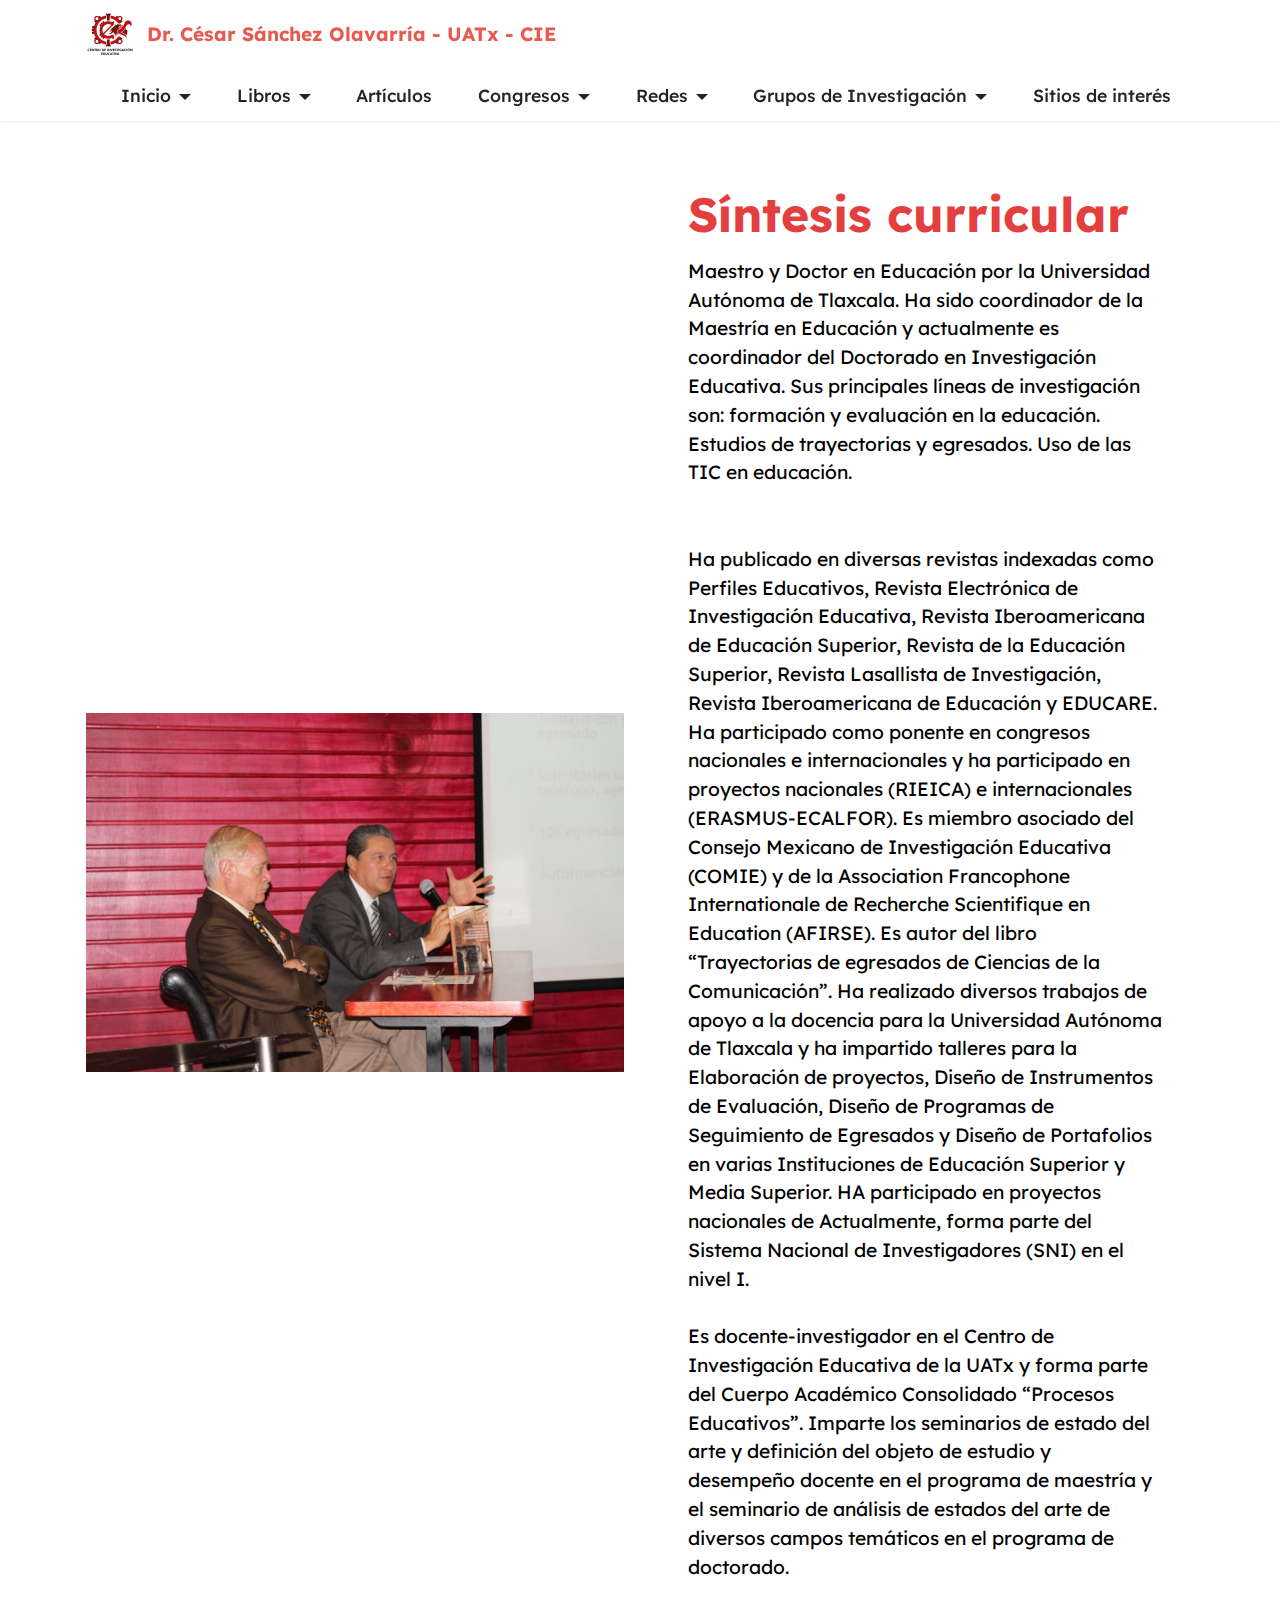
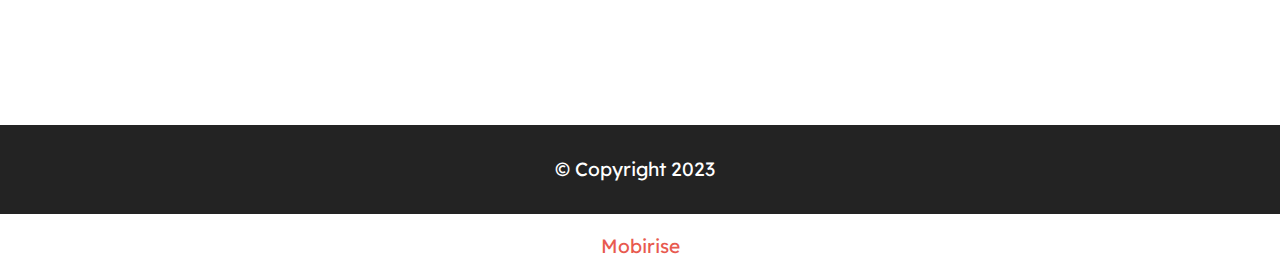
==== commit 29ef6200: "Add files via upload" ====
--- a/page2.html
+++ b/page2.html
@@ -101,7 +101,7 @@
             </div>
         </div>
     </div>
-</section><section class="display-7" style="padding: 0;align-items: center;justify-content: center;flex-wrap: wrap;    align-content: center;display: flex;position: relative;height: 4rem;"><a href="https://mobiri.se/417931" style="flex: 1 1;height: 4rem;position: absolute;width: 100%;z-index: 1;"><img alt="" style="height: 4rem;" src="[data-uri]"></a><p style="margin: 0;text-align: center;" class="display-7">&#8204;</p><a style="z-index:1" href="https://mobirise.com/offline-website-builder.html">Offline Website Builder</a></section><script src="assets/bootstrap/js/bootstrap.bundle.min.js"></script>  <script src="assets/smoothscroll/smooth-scroll.js"></script>  <script src="assets/ytplayer/index.js"></script>  <script src="assets/dropdown/js/navbar-dropdown.js"></script>  <script src="assets/theme/js/script.js"></script>  
+</section><section class="display-7" style="padding: 0;align-items: center;justify-content: center;flex-wrap: wrap;    align-content: center;display: flex;position: relative;height: 4rem;"><a href="https://mobiri.se/417931" style="flex: 1 1;height: 4rem;position: absolute;width: 100%;z-index: 1;"><img alt="" style="height: 4rem;" src="[data-uri]"></a><p style="margin: 0;text-align: center;" class="display-7">&#8204;</p><a style="z-index:1" href="https://mobirise.com">Mobirise </a></section><script src="assets/bootstrap/js/bootstrap.bundle.min.js"></script>  <script src="assets/smoothscroll/smooth-scroll.js"></script>  <script src="assets/ytplayer/index.js"></script>  <script src="assets/dropdown/js/navbar-dropdown.js"></script>  <script src="assets/theme/js/script.js"></script>  
   
   
 </body>
